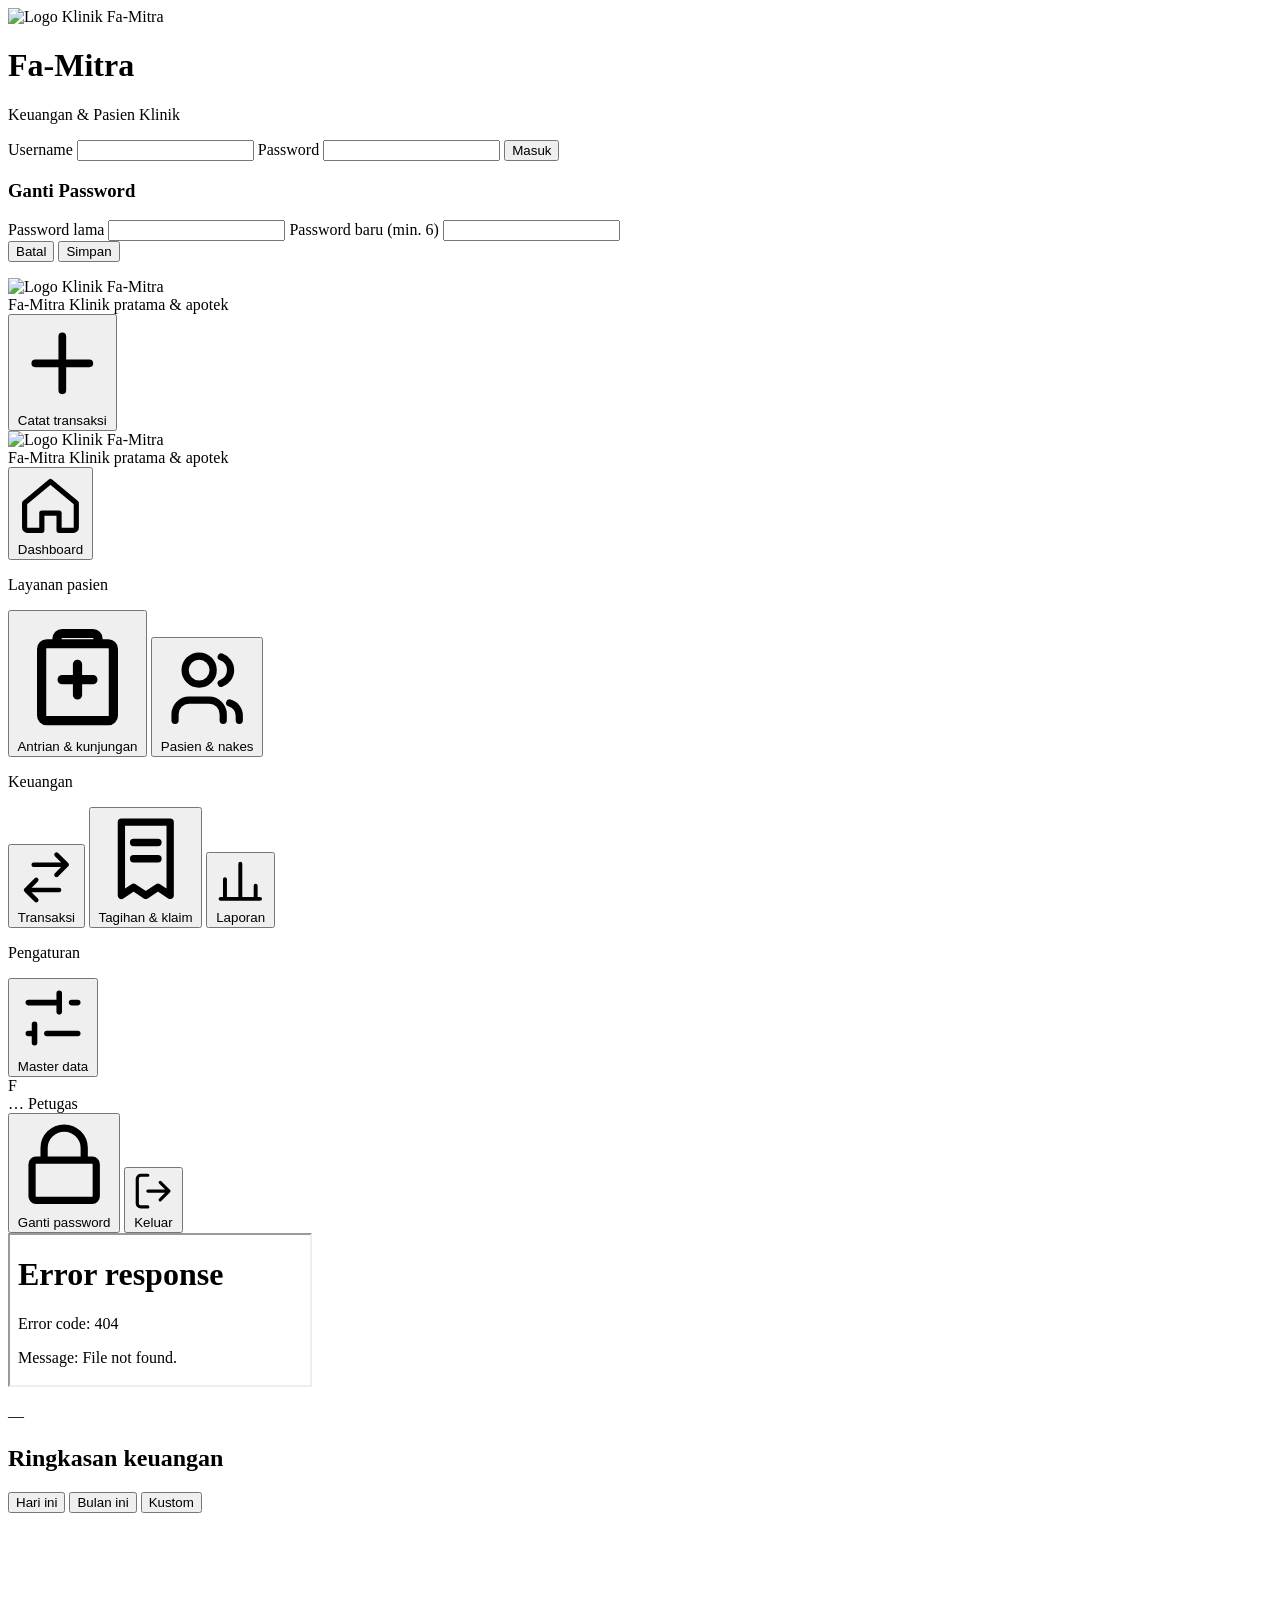
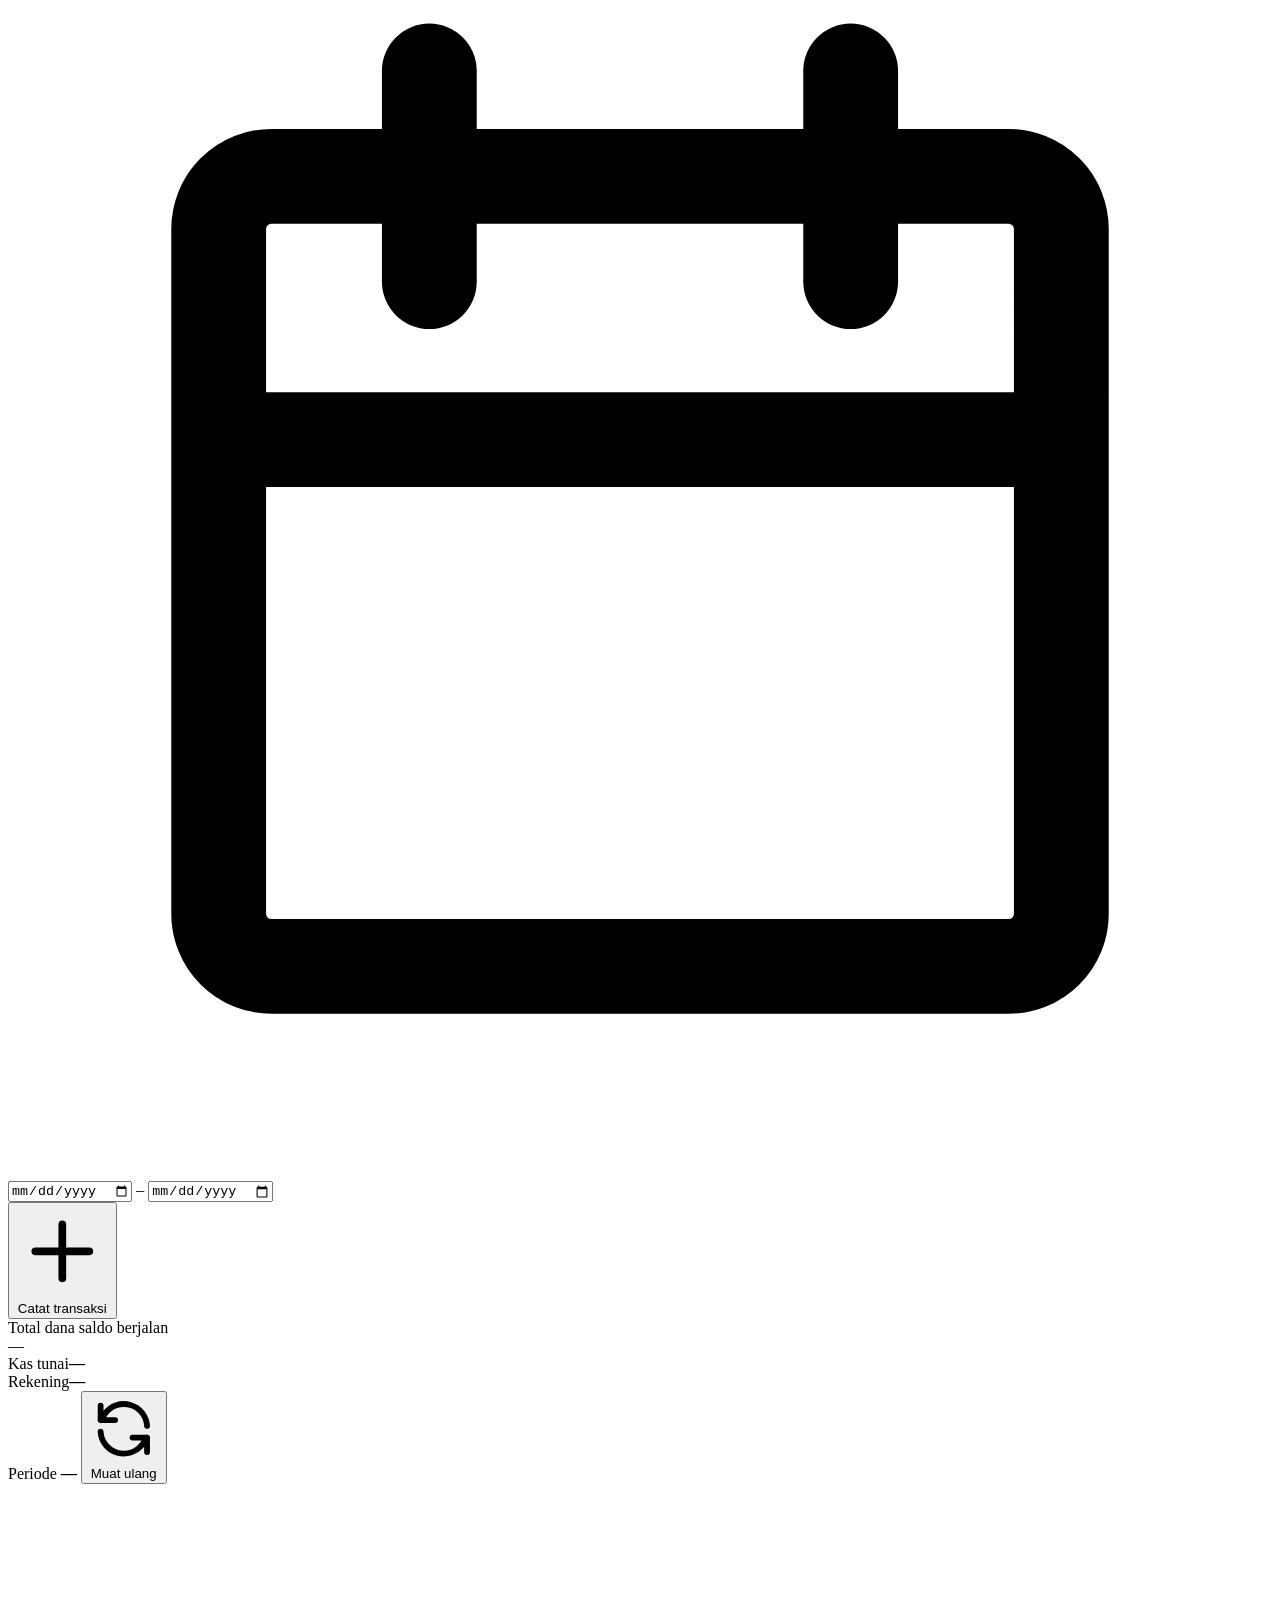
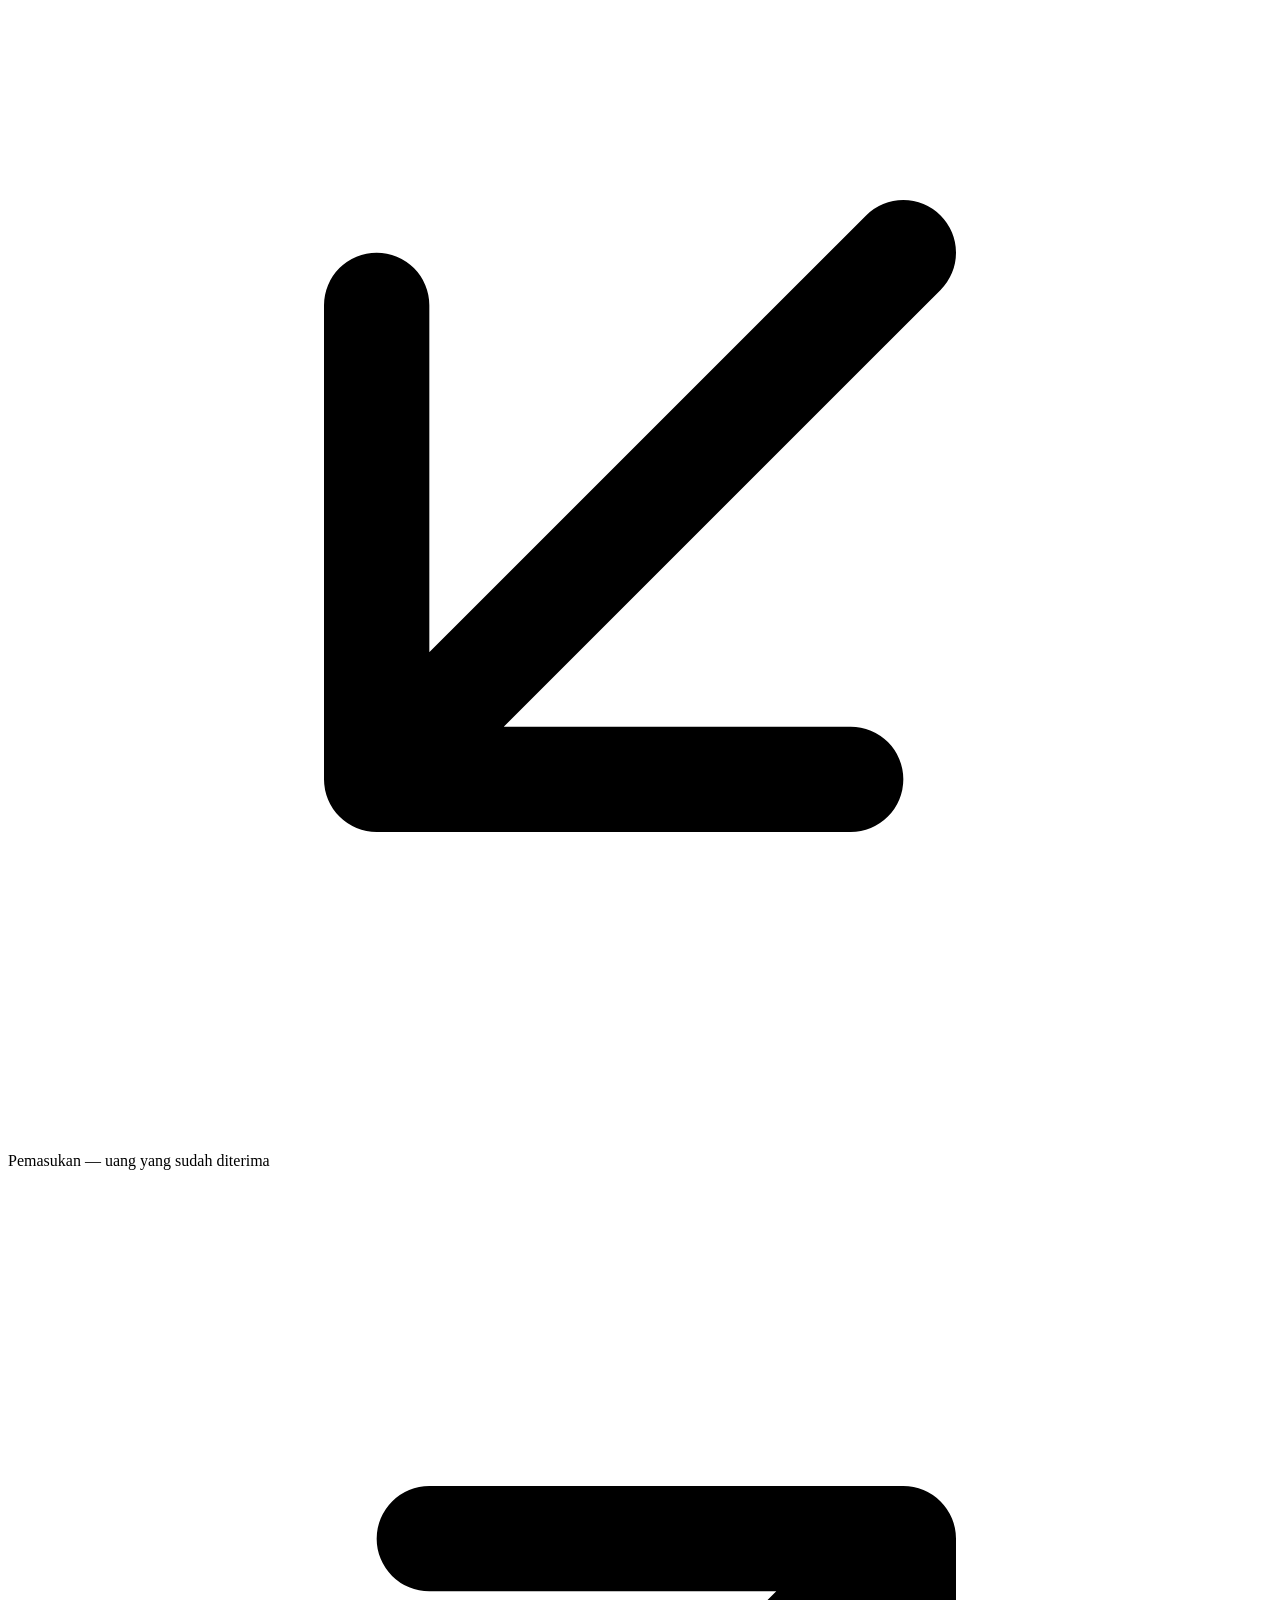
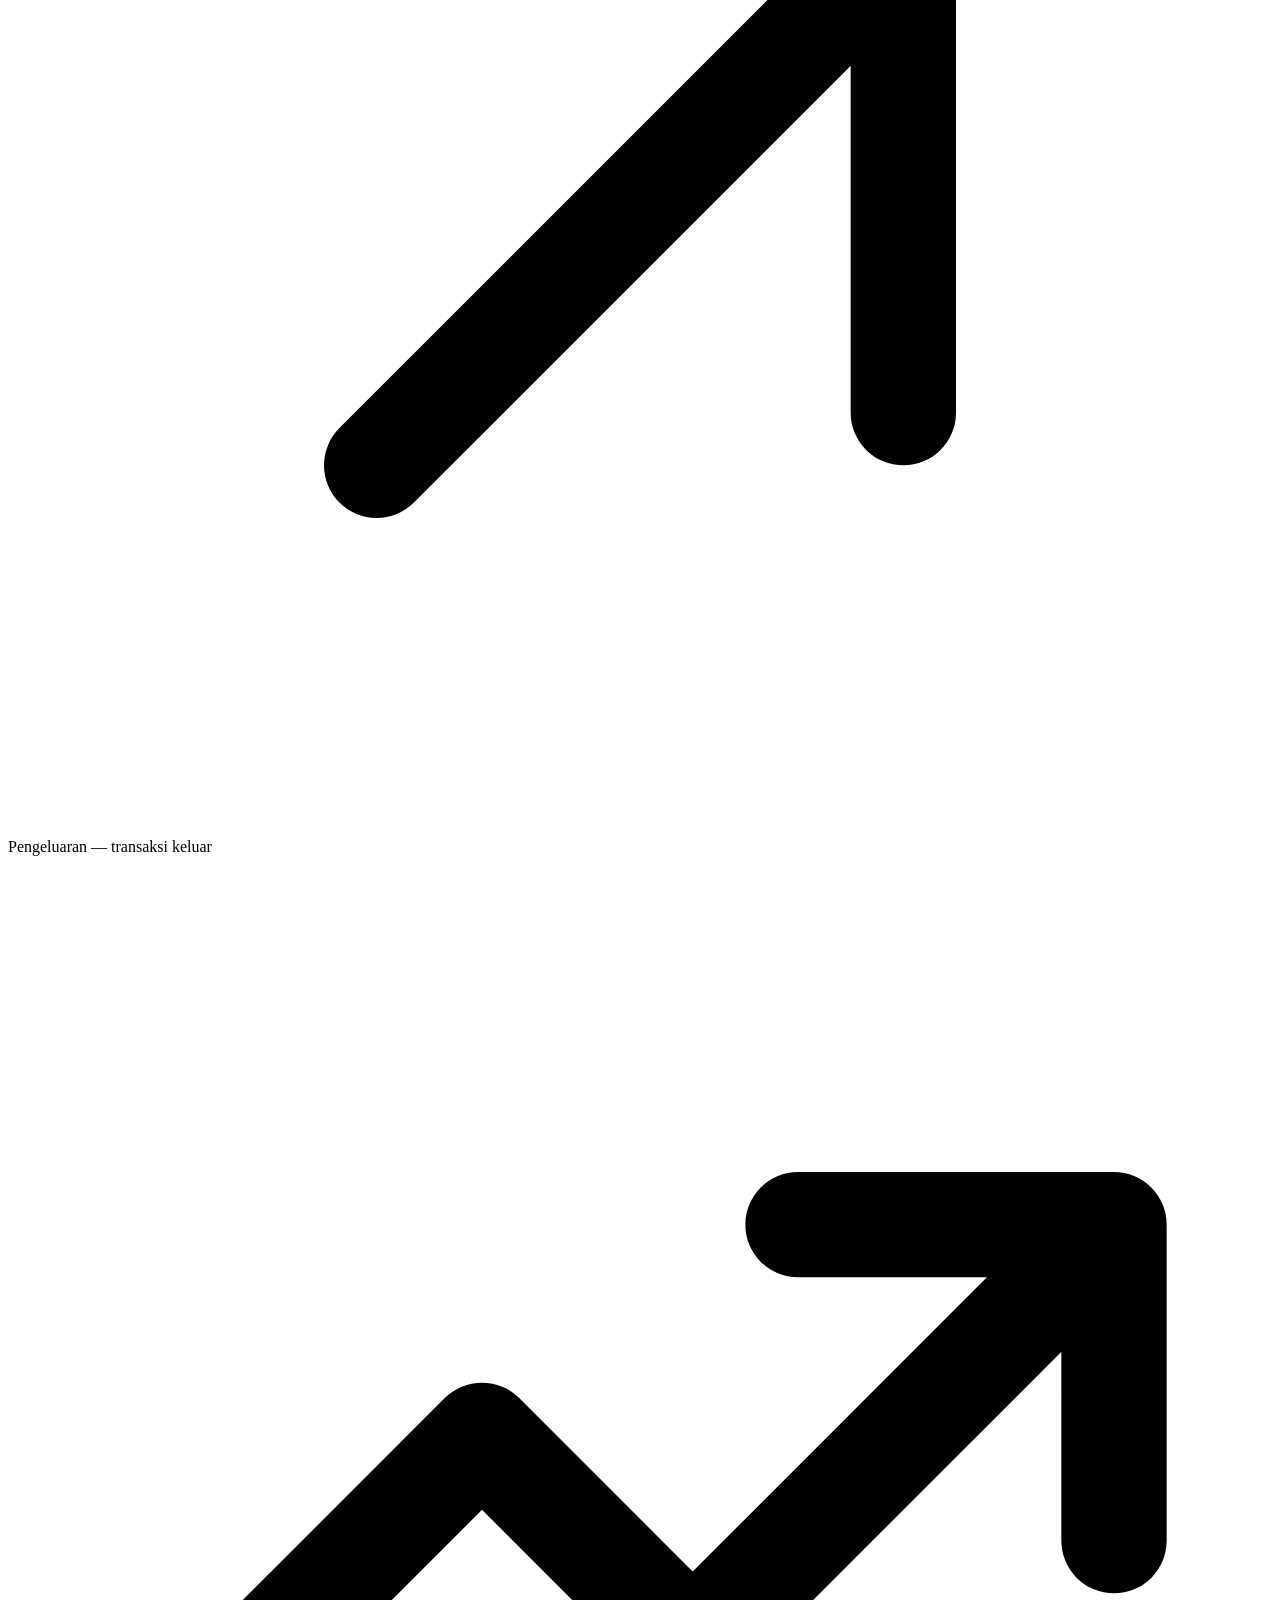
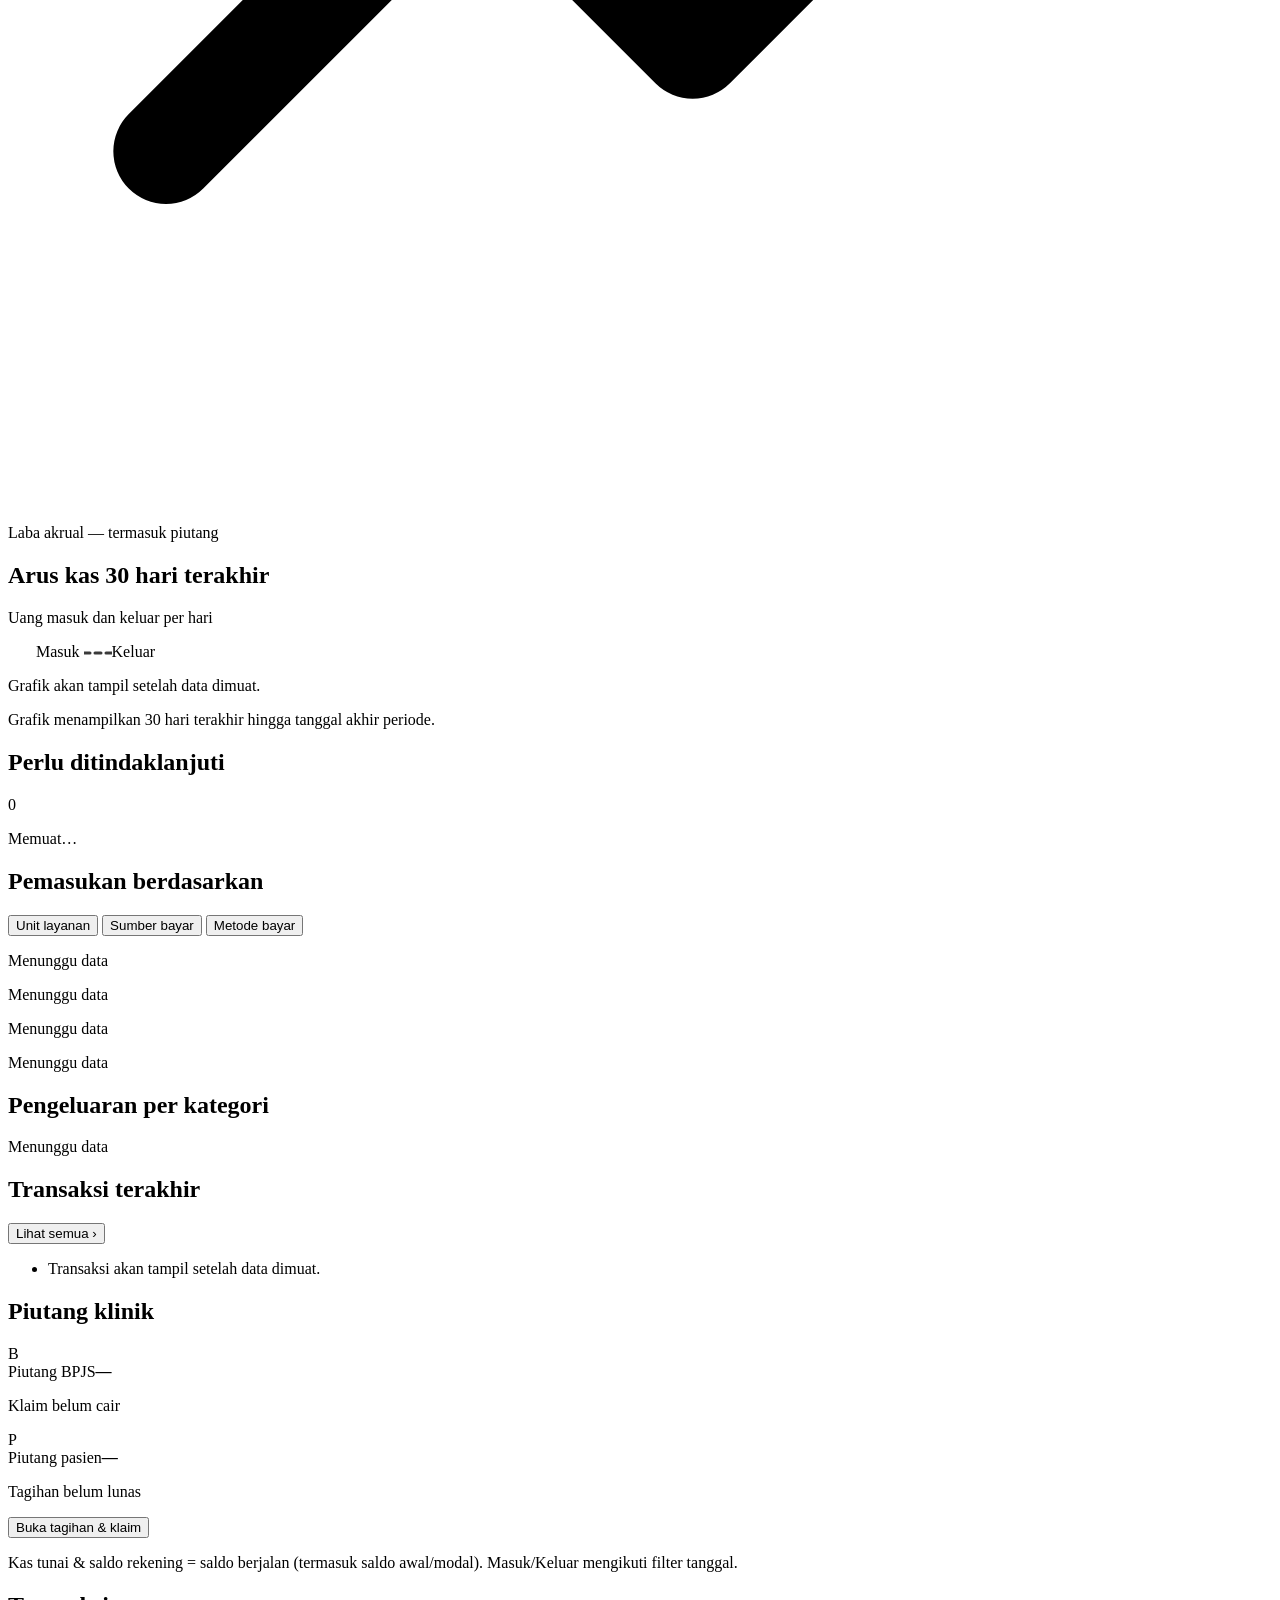
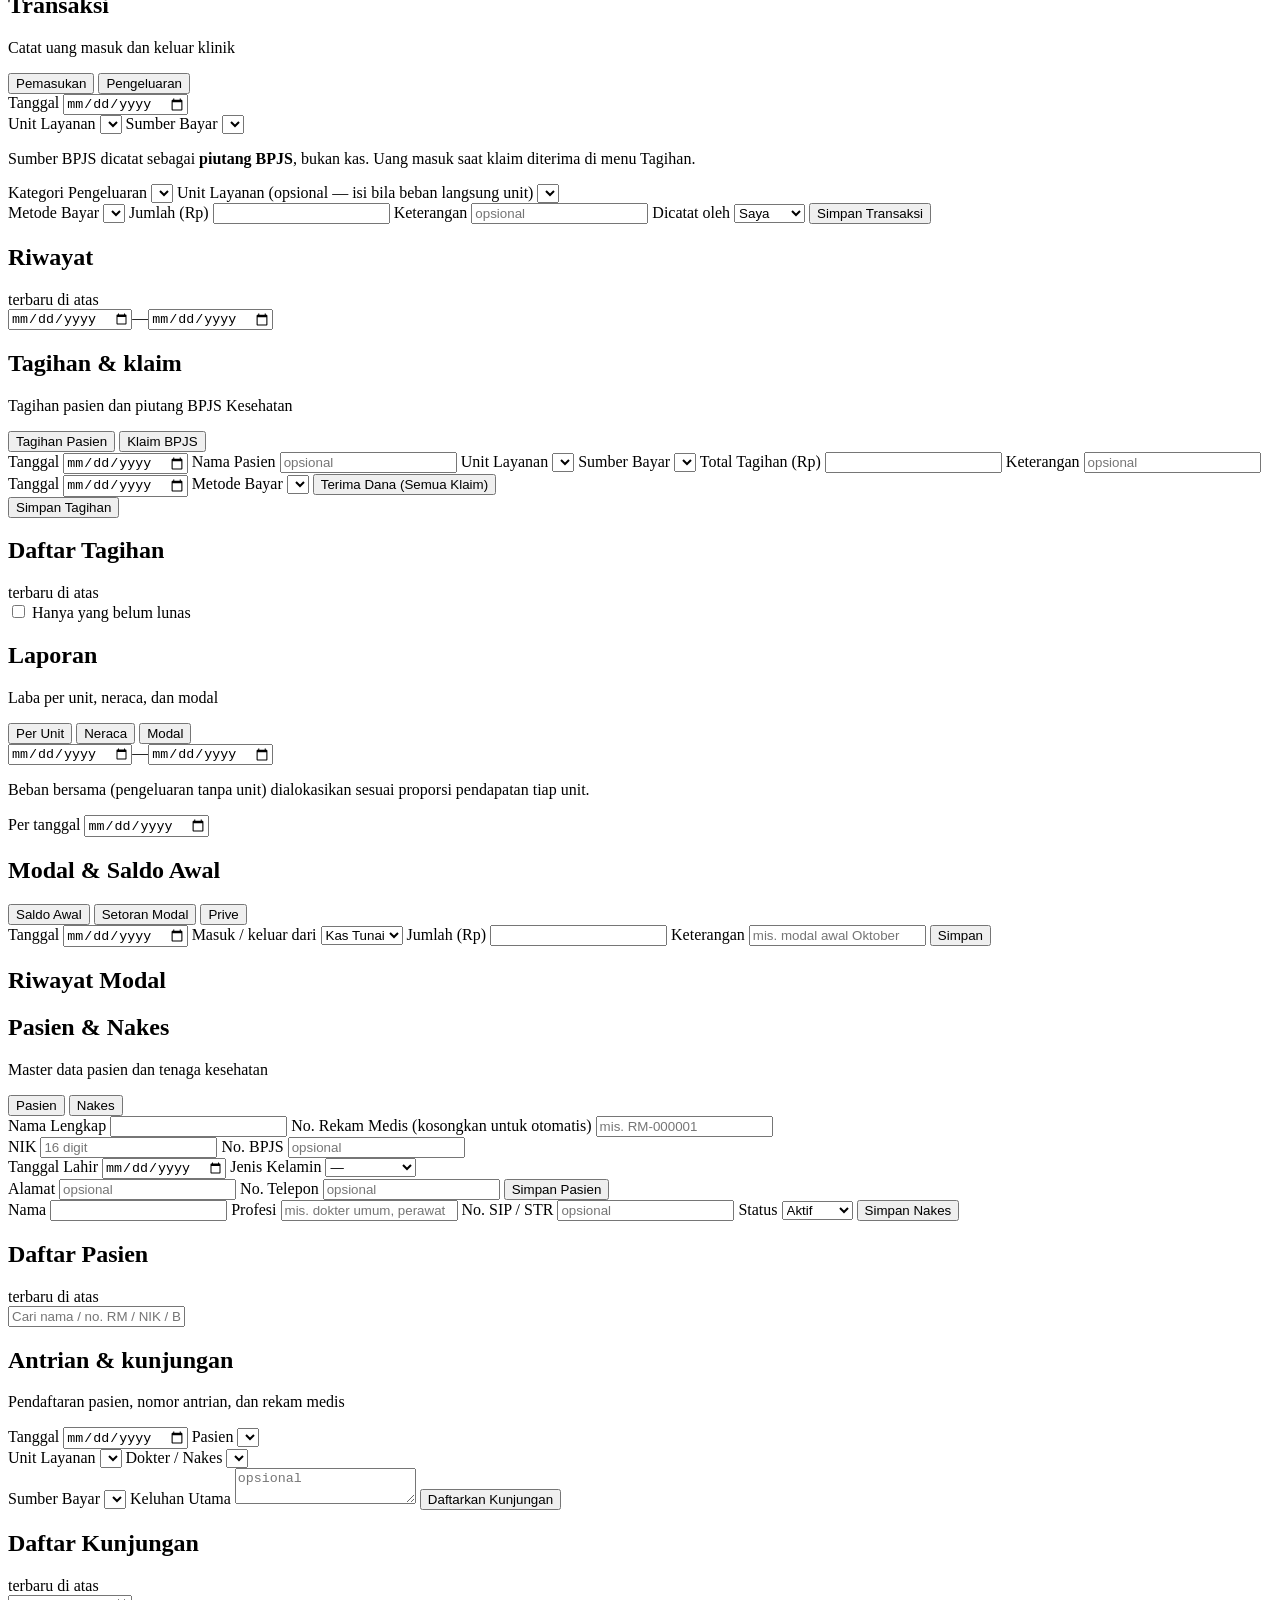
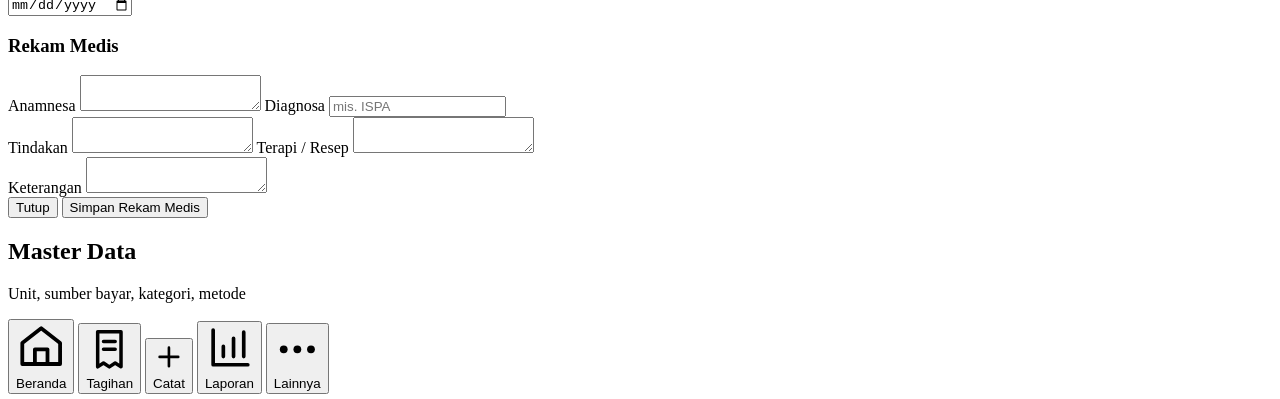
==== src/klinik_famitra_app/static/index.html @ 7792bfb6 "Match mobile dashboard to supplied mockup" ====
<!DOCTYPE html>
<html lang="id">
<head>
  <meta charset="UTF-8">
  <meta name="viewport" content="width=device-width, initial-scale=1.0">
  <title>Klinik Fa-Mitra — Keuangan</title>
  <link rel="stylesheet" href="/static/style.css">
</head>
<body>

<!-- LOGIN SCREEN -->
<div id="login-screen" class="login-screen">
  <div class="login-card">
    <img class="brand-logo login-logo" src="/static/logo.jpeg" alt="Logo Klinik Fa-Mitra">
    <h1>Fa-Mitra</h1>
    <p class="page-sub">Keuangan &amp; Pasien Klinik</p>
    <form id="form-login">
      <label>Username
        <input type="text" id="login-username" autocomplete="username" required>
      </label>
      <label>Password
        <input type="password" id="login-password" autocomplete="current-password" required>
      </label>
      <button type="submit" class="btn-primary">Masuk</button>
      <p class="login-err" id="login-err"></p>
    </form>
  </div>
</div>

<!-- GANTI PASSWORD MODAL -->
<div id="modal-password" class="modal hidden">
  <div class="modal-card">
    <h3>Ganti Password</h3>
    <form id="form-password">
      <label>Password lama
        <input type="password" id="pw-lama" required>
      </label>
      <label>Password baru (min. 6)
        <input type="password" id="pw-baru" minlength="6" required>
      </label>
      <div class="modal-actions">
        <button type="button" class="btn-mini" id="pw-batal">Batal</button>
        <button type="submit" class="btn-primary">Simpan</button>
      </div>
      <p class="login-err" id="pw-err"></p>
    </form>
  </div>
</div>

<!-- Navigasi utama: sidebar di atas; topbar hanya untuk layar sempit -->
<header class="topnav">
  <div class="topnav-inner">
    <div class="nav-brand">
      <img class="brand-logo" src="/static/logo.jpeg" alt="Logo Klinik Fa-Mitra">
      <div class="brand-text">
        <span class="logo-text">Fa-Mitra</span>
        <span class="sub">Klinik pratama &amp; apotek</span>
      </div>
    </div>

    <div class="nav-actions">
      <button class="btn-cta" onclick="switchView('transaksi')">
        <svg viewBox="0 0 24 24" fill="none" stroke="currentColor" stroke-width="2" stroke-linecap="round"><path d="M12 5v14M5 12h14"/></svg>
        Catat transaksi
      </button>
    </div>
  </div>
</header>

<nav class="sidebar" aria-label="Navigasi utama">
  <div class="side-brand">
    <img class="brand-logo" src="/static/logo.jpeg" alt="Logo Klinik Fa-Mitra">
    <div class="side-brand-text">
      <span class="logo-text">Fa-Mitra</span>
      <span class="sub">Klinik pratama &amp; apotek</span>
    </div>
  </div>

  <div class="side-groups">
    <div class="side-group">
      <button type="button" data-view="dashboard" class="side-item active" aria-current="page">
        <svg aria-hidden="true" viewBox="0 0 24 24" fill="none" stroke="currentColor" stroke-width="1.8" stroke-linecap="round" stroke-linejoin="round"><path d="M3 11.5 12 4l9 7.5V20a1 1 0 0 1-1 1h-5v-6H9v6H4a1 1 0 0 1-1-1z"/></svg>
        <span>Dashboard</span>
      </button>
    </div>

    <div class="side-group">
      <p class="side-group-label">Layanan pasien</p>
      <button type="button" data-view="kunjungan" class="side-item">
        <svg aria-hidden="true" viewBox="0 0 24 24" fill="none" stroke="currentColor" stroke-width="1.8" stroke-linecap="round" stroke-linejoin="round"><path d="M9 4h6a1 1 0 0 1 1 1v1H8V5a1 1 0 0 1 1-1zM6 6h12a1 1 0 0 1 1 1v13a1 1 0 0 1-1 1H6a1 1 0 0 1-1-1V7a1 1 0 0 1 1-1zM12 10v6M9 13h6"/></svg>
        <span>Antrian &amp; kunjungan</span>
      </button>
      <button type="button" data-view="pasien" class="side-item">
        <svg aria-hidden="true" viewBox="0 0 24 24" fill="none" stroke="currentColor" stroke-width="1.8" stroke-linecap="round" stroke-linejoin="round"><path d="M16 20v-1.5a3.5 3.5 0 0 0-3.5-3.5h-5A3.5 3.5 0 0 0 4 18.5V20M10 11a3.5 3.5 0 1 0 0-7 3.5 3.5 0 0 0 0 7zM20 20v-1.2a3.2 3.2 0 0 0-2.4-3.1M15.5 4.2a3.5 3.5 0 0 1 0 6.6"/></svg>
        <span>Pasien &amp; nakes</span>
      </button>
    </div>

    <div class="side-group">
      <p class="side-group-label">Keuangan</p>
      <button type="button" data-view="transaksi" class="side-item">
        <svg aria-hidden="true" viewBox="0 0 24 24" fill="none" stroke="currentColor" stroke-width="1.8" stroke-linecap="round" stroke-linejoin="round"><path d="M7 7h13M16 3l4 4-4 4M17 17H4M8 13l-4 4 4 4"/></svg>
        <span>Transaksi</span>
      </button>
      <button type="button" data-view="tagihan" class="side-item">
        <svg aria-hidden="true" viewBox="0 0 24 24" fill="none" stroke="currentColor" stroke-width="1.8" stroke-linecap="round" stroke-linejoin="round"><path d="M6 3h12v18l-3-2-3 2-3-2-3 2zM9 8h6M9 12h6"/></svg>
        <span>Tagihan &amp; klaim</span>
      </button>
      <button type="button" data-view="laporan" class="side-item">
        <svg aria-hidden="true" viewBox="0 0 24 24" fill="none" stroke="currentColor" stroke-width="1.8" stroke-linecap="round" stroke-linejoin="round"><path d="M5 20V11M12 20V4M19 20v-6M3 20h18"/></svg>
        <span>Laporan</span>
      </button>
    </div>

    <div class="side-group">
      <p class="side-group-label">Pengaturan</p>
      <button type="button" data-view="master" class="side-item">
        <svg aria-hidden="true" viewBox="0 0 24 24" fill="none" stroke="currentColor" stroke-width="1.8" stroke-linecap="round" stroke-linejoin="round"><path d="M4 7h10M18 7h2M4 17h2M10 17h10M14 4v6M6 14v6"/></svg>
        <span>Master data</span>
      </button>
    </div>
  </div>

  <div class="side-foot">
    <div class="side-user">
      <span class="avatar" id="nav-avatar">F</span>
      <div class="side-user-text">
        <span class="side-user-name" id="nav-username">…</span>
        <span class="side-user-role" id="nav-role">Petugas</span>
      </div>
    </div>
    <button type="button" class="side-item" id="btn-ganti-pass">
      <svg aria-hidden="true" viewBox="0 0 24 24" fill="none" stroke="currentColor" stroke-width="1.8" stroke-linecap="round" stroke-linejoin="round"><path d="M7 11V8a5 5 0 0 1 10 0v3M5 11h14a1 1 0 0 1 1 1v8a1 1 0 0 1-1 1H5a1 1 0 0 1-1-1v-8a1 1 0 0 1 1-1z"/></svg>
      <span>Ganti password</span>
    </button>
    <button type="button" class="side-item" id="btn-logout">
      <svg aria-hidden="true" viewBox="0 0 24 24" fill="none" stroke="currentColor" stroke-width="1.8" stroke-linecap="round" stroke-linejoin="round"><path d="M9 21H5a2 2 0 0 1-2-2V5a2 2 0 0 1 2-2h4M16 17l5-5-5-5M21 12H9"/></svg>
      <span>Keluar</span>
    </button>
  </div>
</nav>

<main>
  <!-- DASHBOARD -->
  <section id="view-dashboard" class="view active">
    <iframe class="dashboard-mobile-reference" src="/static/dashboard-mobile-reference.html" title="Dashboard Fa-Mitra mobile"></iframe>
    <div class="dashboard-desktop-original">
    <div class="page-head">
      <div>
        <p class="page-date" id="dash-tanggal">—</p>
        <h1>Ringkasan keuangan</h1>
      </div>
      <div class="page-head-actions">
        <div class="seg-period" role="group" aria-label="Periode">
          <button type="button" data-periode="hari">Hari ini</button>
          <button type="button" data-periode="bulan" class="active" aria-pressed="true">Bulan ini</button>
          <button type="button" data-periode="kustom">Kustom</button>
        </div>
        <div class="date-range" id="dash-range-wrap">
          <svg aria-hidden="true" viewBox="0 0 24 24" fill="none" stroke="currentColor" stroke-width="1.8" stroke-linecap="round" stroke-linejoin="round"><path d="M5 5h14a1 1 0 0 1 1 1v13a1 1 0 0 1-1 1H5a1 1 0 0 1-1-1V6a1 1 0 0 1 1-1zM4 10h16M8 3v4M16 3v4"/></svg>
          <input type="date" id="dash-dari" aria-label="Tanggal mulai dashboard">
          <span>–</span>
          <input type="date" id="dash-sampai" aria-label="Tanggal akhir dashboard">
        </div>
        <button type="button" class="btn-cta" onclick="switchView('transaksi')">
          <svg aria-hidden="true" viewBox="0 0 24 24" fill="none" stroke="currentColor" stroke-width="2" stroke-linecap="round"><path d="M12 5v14M5 12h14"/></svg>
          Catat transaksi
        </button>
      </div>
    </div>

    <!-- BARIS 1: total dana + periode -->
    <section class="dash-row" aria-label="Angka utama">
      <article class="card card-dana">
        <div class="card-top">
          <span class="card-label-light">Total dana</span>
          <span class="card-stamp" id="dash-stamp">saldo berjalan</span>
        </div>
        <div class="dana-value" id="card-dana">—</div>
        <div class="dana-bar" role="img" aria-label="Porsi kas tunai dan rekening" id="dana-bar">
          <span style="flex:1 1 0;background:#fff"></span>
          <span style="flex:1 1 0;background:#f28b8b"></span>
        </div>
        <div class="dana-legend">
          <div><span class="dot" style="background:#fff"></span>Kas tunai<b id="card-tunai">—</b></div>
          <div><span class="dot" style="background:#f28b8b"></span>Rekening<b id="card-bank">—</b></div>
        </div>
      </article>

      <article class="card card-periode">
        <div class="card-top">
          <span class="card-label">Periode <b id="dash-periode-label">—</b></span>
          <button type="button" class="btn-ghost" id="dash-refresh">
            <svg aria-hidden="true" viewBox="0 0 24 24" fill="none" stroke="currentColor" stroke-width="2" stroke-linecap="round" stroke-linejoin="round"><path d="M20 11a8 8 0 0 0-14.5-4.2L4 9M4 4v5h5M4 13a8 8 0 0 0 14.5 4.2L20 15M20 20v-5h-5"/></svg>
            Muat ulang
          </button>
        </div>
        <div class="periode-grid">
          <div class="periode-cell">
            <span class="periode-name"><span class="periode-icon in"><svg aria-hidden="true" viewBox="0 0 24 24" fill="none" stroke="currentColor" stroke-width="2" stroke-linecap="round" stroke-linejoin="round"><path d="M17 7 7 17M7 8v9h9"/></svg></span>Pemasukan</span>
            <span class="periode-value in" id="card-masuk">—</span>
            <span class="periode-note">uang yang sudah diterima</span>
          </div>
          <div class="periode-cell border">
            <span class="periode-name"><span class="periode-icon out"><svg aria-hidden="true" viewBox="0 0 24 24" fill="none" stroke="currentColor" stroke-width="2" stroke-linecap="round" stroke-linejoin="round"><path d="M7 17 17 7M8 7h9v9"/></svg></span>Pengeluaran</span>
            <span class="periode-value" id="card-keluar">—</span>
            <span class="periode-note" id="sub-keluar">transaksi keluar</span>
          </div>
          <div class="periode-cell border">
            <span class="periode-name"><span class="periode-icon brand"><svg aria-hidden="true" viewBox="0 0 24 24" fill="none" stroke="currentColor" stroke-width="2" stroke-linecap="round" stroke-linejoin="round"><path d="M3 17l6-6 4 4 8-8M15 7h6v6"/></svg></span>Laba akrual</span>
            <span class="periode-value" id="card-laba">—</span>
            <span class="periode-note" id="sub-laba">termasuk piutang</span>
          </div>
        </div>
      </article>
    </section>

    <!-- BARIS 2: grafik + tindak lanjut -->
    <section class="dash-row">
      <article class="card span-7">
        <div class="card-top">
          <div>
            <h2 class="card-title">Arus kas 30 hari terakhir</h2>
            <p class="card-sub">Uang masuk dan keluar per hari</p>
          </div>
          <div class="chart-legend">
            <span><svg width="28" height="8" aria-hidden="true"><line x1="0" y1="4" x2="28" y2="4" stroke="var(--income)" stroke-width="3" stroke-linecap="round"/></svg>Masuk</span>
            <span><svg width="28" height="8" aria-hidden="true"><line x1="0" y1="4" x2="28" y2="4" stroke="#3a3a3a" stroke-width="3" stroke-linecap="round" stroke-dasharray="6 5"/></svg>Keluar</span>
          </div>
        </div>
        <div id="chart-tren" class="chart-box"><p class="empty-state">Grafik akan tampil setelah data dimuat.</p></div>
        <p class="card-sub">Grafik menampilkan 30 hari terakhir hingga tanggal akhir periode.</p>
      </article>

      <article class="card span-5">
        <div class="card-top">
          <h2 class="card-title">Perlu ditindaklanjuti</h2>
          <span class="badge-count" id="todo-count">0</span>
        </div>
        <div class="todo-list" id="dash-todo">
          <p class="empty-state">Memuat…</p>
        </div>
      </article>
    </section>

    <!-- BARIS 3: rekap pemasukan + pengeluaran -->
    <section class="dash-row">
      <article class="card span-7">
        <div class="card-top">
          <h2 class="card-title">Pemasukan berdasarkan</h2>
          <div class="seg-tabs" role="tablist" aria-label="Kelompokkan pemasukan">
            <button type="button" role="tab" data-rekap="unit" aria-selected="true" class="active">Unit layanan</button>
            <button type="button" role="tab" data-rekap="sumber" aria-selected="false">Sumber bayar</button>
            <button type="button" role="tab" data-rekap="metode" aria-selected="false">Metode bayar</button>
          </div>
        </div>
        <div id="rekap-utama" class="bar-list"><p class="empty-state">Menunggu data</p></div>
        <div id="rekap-unit" class="rekap hidden"><p class="empty-state">Menunggu data</p></div>
        <div id="rekap-sumber" class="rekap hidden"><p class="empty-state">Menunggu data</p></div>
        <div id="rekap-metode" class="rekap hidden"><p class="empty-state">Menunggu data</p></div>
      </article>

      <article class="card span-5">
        <h2 class="card-title">Pengeluaran per kategori</h2>
        <div id="rekap-kategori" class="bar-list"><p class="empty-state">Menunggu data</p></div>
      </article>
    </section>

    <!-- BARIS 4: transaksi terakhir + piutang -->
    <section class="dash-row">
      <article class="card span-8">
        <div class="card-top">
          <h2 class="card-title">Transaksi terakhir</h2>
          <button type="button" class="text-link" onclick="switchView('transaksi')">Lihat semua <span aria-hidden="true">›</span></button>
        </div>
        <ul id="dashboard-recent" class="tx-list"><li class="empty-state">Transaksi akan tampil setelah data dimuat.</li></ul>
      </article>

      <article class="card span-4">
        <h2 class="card-title">Piutang klinik</h2>
        <div class="piutang-row">
          <span class="piutang-icon">B</span>
          <div><span class="card-sub">Piutang BPJS</span><b id="card-piutang">—</b><p class="card-sub">Klaim belum cair</p></div>
        </div>
        <div class="piutang-row">
          <span class="piutang-icon teal">P</span>
          <div><span class="card-sub">Piutang pasien</span><b id="card-piutang-pasien">—</b><p class="card-sub">Tagihan belum lunas</p></div>
        </div>
        <button type="button" class="btn-outline" onclick="switchView('tagihan')">Buka tagihan &amp; klaim</button>
      </article>
    </section>

    <p class="hint" id="dash-hint">Kas tunai &amp; saldo rekening = saldo berjalan (termasuk saldo awal/modal). Masuk/Keluar mengikuti filter tanggal.</p>
    </div>
  </section>

  <!-- TRANSAKSI -->
  <section id="view-transaksi" class="view">
    <div class="page-head"><div><h1>Transaksi</h1><p class="page-sub">Catat uang masuk dan keluar klinik</p></div></div>
    <div class="split">
    <div class="split-main">
    <form id="form-transaksi" class="form">
      <div class="seg">
        <button type="button" data-jenis="masuk" class="active">Pemasukan</button>
        <button type="button" data-jenis="keluar">Pengeluaran</button>
      </div>
      <input type="hidden" id="t-jenis" value="masuk">
      <label>Tanggal
        <input type="date" id="t-tanggal" required>
      </label>
      <div id="masuk-fields">
        <label>Unit Layanan
          <select id="t-unit"></select>
        </label>
        <label>Sumber Bayar
          <select id="t-sumber"></select>
        </label>
        <p class="hint hidden" id="t-bpjs-hint">Sumber BPJS dicatat sebagai <b>piutang BPJS</b>, bukan kas. Uang masuk saat klaim diterima di menu Tagihan.</p>
      </div>
      <div id="keluar-fields" class="hidden">
        <label>Kategori Pengeluaran
          <select id="t-kategori"></select>
        </label>
        <label>Unit Layanan (opsional — isi bila beban langsung unit)
          <select id="t-unit-keluar"></select>
        </label>
      </div>
      <label id="t-metode-wrap">Metode Bayar
        <select id="t-metode"></select>
      </label>
      <label>Jumlah (Rp)
        <input type="number" id="t-jumlah" min="1" step="1" required>
      </label>
      <label>Keterangan
        <input type="text" id="t-ket" placeholder="opsional">
      </label>
      <label>Dicatat oleh
        <select id="t-oleh">
          <option>Saya</option>
          <option>Petugas</option>
        </select>
      </label>
      <button type="submit" class="btn-primary">Simpan Transaksi</button>
    </form>

    </div>
    <div class="split-side">
      <div class="side-head">
        <h2>Riwayat</h2>
        <span class="side-hint">terbaru di atas</span>
      </div>
      <div class="filterbar">
        <input type="date" id="tr-dari"><span>—</span><input type="date" id="tr-sampai">
      </div>
      <ul id="tr-list" class="list"></ul>
    </div>
    </div>
  </section>

  <!-- TAGIHAN (Pasien + Klaim BPJS dalam satu kartu) -->
  <section id="view-tagihan" class="view">
    <div class="page-head"><div><h1>Tagihan &amp; klaim</h1><p class="page-sub">Tagihan pasien dan piutang BPJS Kesehatan</p></div></div>
    <div class="split">
      <div class="split-main">
        <form id="form-tagihan" class="form">
          <div class="seg">
            <button type="button" data-tg="pasien" class="active">Tagihan Pasien</button>
            <button type="button" data-tg="klaim">Klaim BPJS</button>
          </div>
          <input type="hidden" id="tg-mode" value="pasien">

          <div id="tg-fields-pasien" class="form-fields">
            <label>Tanggal
              <input type="date" id="tg-tanggal" required>
            </label>
            <label>Nama Pasien
              <input type="text" id="tg-pasien" placeholder="opsional">
            </label>
            <label>Unit Layanan
              <select id="tg-unit"></select>
            </label>
            <label>Sumber Bayar
              <select id="tg-sumber"></select>
            </label>
            <label>Total Tagihan (Rp)
              <input type="number" id="tg-total" min="1" step="1" required>
            </label>
            <label>Keterangan
              <input type="text" id="tg-ket" placeholder="opsional">
            </label>
          </div>

          <div id="tg-fields-klaim" class="form-fields hidden">
            <div id="tg-klaim-template" class="hidden">
              <label>Tanggal
                <input type="date" id="kl-tanggal" required>
              </label>
              <label>Metode Bayar
                <select id="kl-metode"></select>
              </label>
              <button type="button" class="btn-primary" id="kl-submit">Terima Dana (Semua Klaim)</button>
            </div>
          </div>

          <button type="submit" class="btn-primary" id="tg-submit">Simpan Tagihan</button>
        </form>
      </div>

      <div class="split-side">
        <div class="side-head">
          <h2 id="tg-list-title">Daftar Tagihan</h2>
          <span class="side-hint" id="tg-list-hint">terbaru di atas</span>
        </div>
        <label class="check" id="tg-filter-wrap"><input type="checkbox" id="tg-hanya-sisa"> Hanya yang belum lunas</label>
        <ul id="tagihan-list" class="list"></ul>
        <div id="klaim-wrap" class="hidden">
          <ul id="klaim-list" class="list"></ul>
          <div id="klaim-total" class="klaim-total"></div>
        </div>
      </div>
    </div>
  </section>

  <!-- LAPORAN (Per Unit / Neraca / Modal) -->
  <section id="view-laporan" class="view">
    <div class="page-head"><div><h1>Laporan</h1><p class="page-sub">Laba per unit, neraca, dan modal</p></div></div>
    <div class="seg seg-tabs">
      <button type="button" data-lap="unit" class="active">Per Unit</button>
      <button type="button" data-lap="neraca">Neraca</button>
      <button type="button" data-lap="modal">Modal</button>
    </div>

    <div id="lap-unit" class="subview active">
      <div class="filterbar">
        <input type="date" id="lu-dari"><span>—</span><input type="date" id="lu-sampai">
      </div>
      <div id="unit-table"></div>
      <p class="hint" id="unit-note">Beban bersama (pengeluaran tanpa unit) dialokasikan sesuai proporsi pendapatan tiap unit.</p>
    </div>

    <div id="lap-neraca" class="subview">
      <div class="filterbar">
        <label class="inline">Per tanggal <input type="date" id="nc-per"></label>
      </div>
      <div id="neraca-body"></div>
    </div>

    <div id="lap-modal" class="subview">
      <h2>Modal &amp; Saldo Awal</h2>
      <form id="form-modal" class="form">
        <div class="seg">
          <button type="button" data-mjenis="saldo_awal" class="active">Saldo Awal</button>
          <button type="button" data-mjenis="setoran">Setoran Modal</button>
          <button type="button" data-mjenis="prive">Prive</button>
        </div>
        <input type="hidden" id="m-jenis" value="saldo_awal">
        <label>Tanggal
          <input type="date" id="m-tanggal" required>
        </label>
        <label>Masuk / keluar dari
          <select id="m-dana">
            <option value="kas">Kas Tunai</option>
            <option value="bank">Rekening</option>
          </select>
        </label>
        <label>Jumlah (Rp)
          <input type="number" id="m-jumlah" min="1" step="1" required>
        </label>
        <label>Keterangan
          <input type="text" id="m-ket" placeholder="mis. modal awal Oktober">
        </label>
        <button type="submit" class="btn-primary">Simpan</button>
      </form>

      <h2>Riwayat Modal</h2>
      <ul id="modal-list" class="list"></ul>
    </div>
  </section>

  <!-- PASIEN & NAKES (Tahap 2) -->
  <section id="view-pasien" class="view">
    <div class="page-head"><div><h1>Pasien &amp; Nakes</h1><p class="page-sub">Master data pasien dan tenaga kesehatan</p></div></div>
    <div class="split">
      <div class="split-main">
        <div class="seg seg-tabs">
          <button type="button" data-ps="pasien" class="active">Pasien</button>
          <button type="button" data-ps="nakes">Nakes</button>
        </div>

        <!-- Form Pasien -->
        <form id="form-pasien" class="form">
          <div class="form-fields">
            <label>Nama Lengkap
              <input type="text" id="p-nama" required>
            </label>
            <label>No. Rekam Medis (kosongkan untuk otomatis)
              <input type="text" id="p-no-rm" placeholder="mis. RM-000001">
            </label>
            <div class="form-row2">
              <label>NIK
                <input type="text" id="p-nik" placeholder="16 digit">
              </label>
              <label>No. BPJS
                <input type="text" id="p-bpjs" placeholder="opsional">
              </label>
            </div>
            <div class="form-row2">
              <label>Tanggal Lahir
                <input type="date" id="p-tgl-lahir">
              </label>
              <label>Jenis Kelamin
                <select id="p-jk">
                  <option value="">—</option>
                  <option value="L">Laki-laki</option>
                  <option value="P">Perempuan</option>
                </select>
              </label>
            </div>
            <label>Alamat
              <input type="text" id="p-alamat" placeholder="opsional">
            </label>
            <label>No. Telepon
              <input type="text" id="p-telp" placeholder="opsional">
            </label>
            <button type="submit" class="btn-primary" id="p-submit">Simpan Pasien</button>
          </div>
        </form>

        <!-- Form Nakes -->
        <form id="form-nakes" class="form hidden">
          <div class="form-fields">
            <label>Nama
              <input type="text" id="n-nama" required>
            </label>
            <label>Profesi
              <input type="text" id="n-profesi" placeholder="mis. dokter umum, perawat">
            </label>
            <label>No. SIP / STR
              <input type="text" id="n-sip" placeholder="opsional">
            </label>
            <label>Status
              <select id="n-status">
                <option value="aktif">Aktif</option>
                <option value="nonaktif">Nonaktif</option>
              </select>
            </label>
            <button type="submit" class="btn-primary" id="n-submit">Simpan Nakes</button>
          </div>
        </form>
      </div>

      <div class="split-side">
        <div class="side-head">
          <h2 id="ps-list-title">Daftar Pasien</h2>
          <span class="side-hint" id="ps-list-hint">terbaru di atas</span>
        </div>
        <div class="filterbar" id="ps-search-wrap">
          <input type="text" id="ps-cari" placeholder="Cari nama / no. RM / NIK / BPJS">
        </div>
        <ul id="pasien-list" class="list"></ul>
        <ul id="nakes-list" class="list hidden"></ul>
      </div>
    </div>
  </section>

  <!-- KUNJUNGAN & REKAM MEDIS (Tahap 3) -->
  <section id="view-kunjungan" class="view">
    <div class="page-head"><div><h1>Antrian &amp; kunjungan</h1><p class="page-sub">Pendaftaran pasien, nomor antrian, dan rekam medis</p></div></div>
    <div class="split">
      <div class="split-main">
        <form id="form-kunjungan" class="form">
          <div class="form-fields">
            <label>Tanggal
              <input type="date" id="kj-tanggal" required>
            </label>
            <label>Pasien
              <select id="kj-pasien" required></select>
            </label>
            <div class="form-row2">
              <label>Unit Layanan
                <select id="kj-unit"></select>
              </label>
              <label>Dokter / Nakes
                <select id="kj-nakes"></select>
              </label>
            </div>
            <label>Sumber Bayar
              <select id="kj-sumber"></select>
            </label>
            <label>Keluhan Utama
              <textarea id="kj-keluhan" rows="2" placeholder="opsional"></textarea>
            </label>
            <button type="submit" class="btn-primary" id="kj-submit">Daftarkan Kunjungan</button>
          </div>
        </form>
      </div>

      <div class="split-side">
        <div class="side-head">
          <h2>Daftar Kunjungan</h2>
          <span class="side-hint">terbaru di atas</span>
        </div>
        <div class="filterbar">
          <input type="date" id="kj-filter">
        </div>
        <ul id="kj-list" class="list"></ul>
      </div>
    </div>
  </section>

  <!-- REKAM MEDIS MODAL -->
  <div id="modal-rekam" class="modal hidden">
    <div class="modal-card" style="max-width:560px">
      <h3 id="rm-title">Rekam Medis</h3>
      <form id="form-rekam">
        <label>Anamnesa
          <textarea id="rm-anamnesa" rows="2"></textarea>
        </label>
        <label>Diagnosa
          <input type="text" id="rm-diagnosa" placeholder="mis. ISPA">
        </label>
        <label>Tindakan
          <textarea id="rm-tindakan" rows="2"></textarea>
        </label>
        <label>Terapi / Resep
          <textarea id="rm-terapi" rows="2"></textarea>
        </label>
        <label>Keterangan
          <textarea id="rm-keterangan" rows="2"></textarea>
        </label>
        <div class="modal-actions">
          <button type="button" class="btn-mini" id="rm-batal">Tutup</button>
          <button type="submit" class="btn-primary">Simpan Rekam Medis</button>
        </div>
      </form>
    </div>
  </div>

  <!-- MASTER -->
  <section id="view-master" class="view">
    <div class="page-head"><div><h1>Master Data</h1><p class="page-sub">Unit, sumber bayar, kategori, metode</p></div></div>
    <div id="master-sections"></div>
    <div id="user-sections"></div>
  </section>
</main>

<nav class="tabbar" aria-label="Navigasi seluler">
  <button type="button" data-view="dashboard" class="active" aria-current="page"><svg aria-hidden="true" viewBox="0 0 24 24" fill="none" stroke="currentColor" stroke-width="1.8" stroke-linecap="round" stroke-linejoin="round"><path d="m3 10 9-7 9 7v10H3Z M9 20v-7h6v7"/></svg><span>Beranda</span></button>
  <button type="button" data-view="tagihan"><svg aria-hidden="true" viewBox="0 0 24 24" fill="none" stroke="currentColor" stroke-width="1.8" stroke-linecap="round" stroke-linejoin="round"><path d="M6 3h12v18l-3-2-3 2-3-2-3 2V3Z M9 8h6m-6 4h6"/></svg><span>Tagihan</span></button>
  <button type="button" class="mobile-create" data-view="transaksi" aria-label="Catat transaksi"><svg aria-hidden="true" viewBox="0 0 24 24" fill="none" stroke="currentColor" stroke-width="2" stroke-linecap="round"><path d="M12 5v14M5 12h14"/></svg><span>Catat</span></button>
  <button type="button" data-view="laporan"><svg aria-hidden="true" viewBox="0 0 24 24" fill="none" stroke="currentColor" stroke-width="1.8" stroke-linecap="round" stroke-linejoin="round"><path d="M4 3v17h17M9 16v-5m5 5V7m5 9V4"/></svg><span>Laporan</span></button>
  <button type="button" id="mobile-more-toggle" aria-controls="mobile-more" aria-expanded="false" aria-haspopup="dialog"><svg aria-hidden="true" viewBox="0 0 24 24" fill="currentColor"><circle cx="5" cy="12" r="2"/><circle cx="12" cy="12" r="2"/><circle cx="19" cy="12" r="2"/></svg><span>Lainnya</span></button>
</nav>
<dialog id="mobile-more" class="mobile-more" aria-labelledby="mobile-more-title">
  <div class="mobile-more-head"><h2 id="mobile-more-title">Menu lainnya</h2><button type="button" id="mobile-more-close" aria-label="Tutup menu">×</button></div>
  <nav aria-label="Modul lainnya">
    <button type="button" data-view="pasien"><span>Pasien</span><small>Data pasien &amp; tenaga kesehatan</small></button>
    <button type="button" data-view="kunjungan"><span>Kunjungan</span><small>Pendaftaran &amp; rekam medis</small></button>
    <button type="button" data-view="master"><span>Master Data</span><small>Pengaturan data klinik</small></button>
  </nav>
</dialog>

<script src="/static/app.js"></script>
</body>
</html>
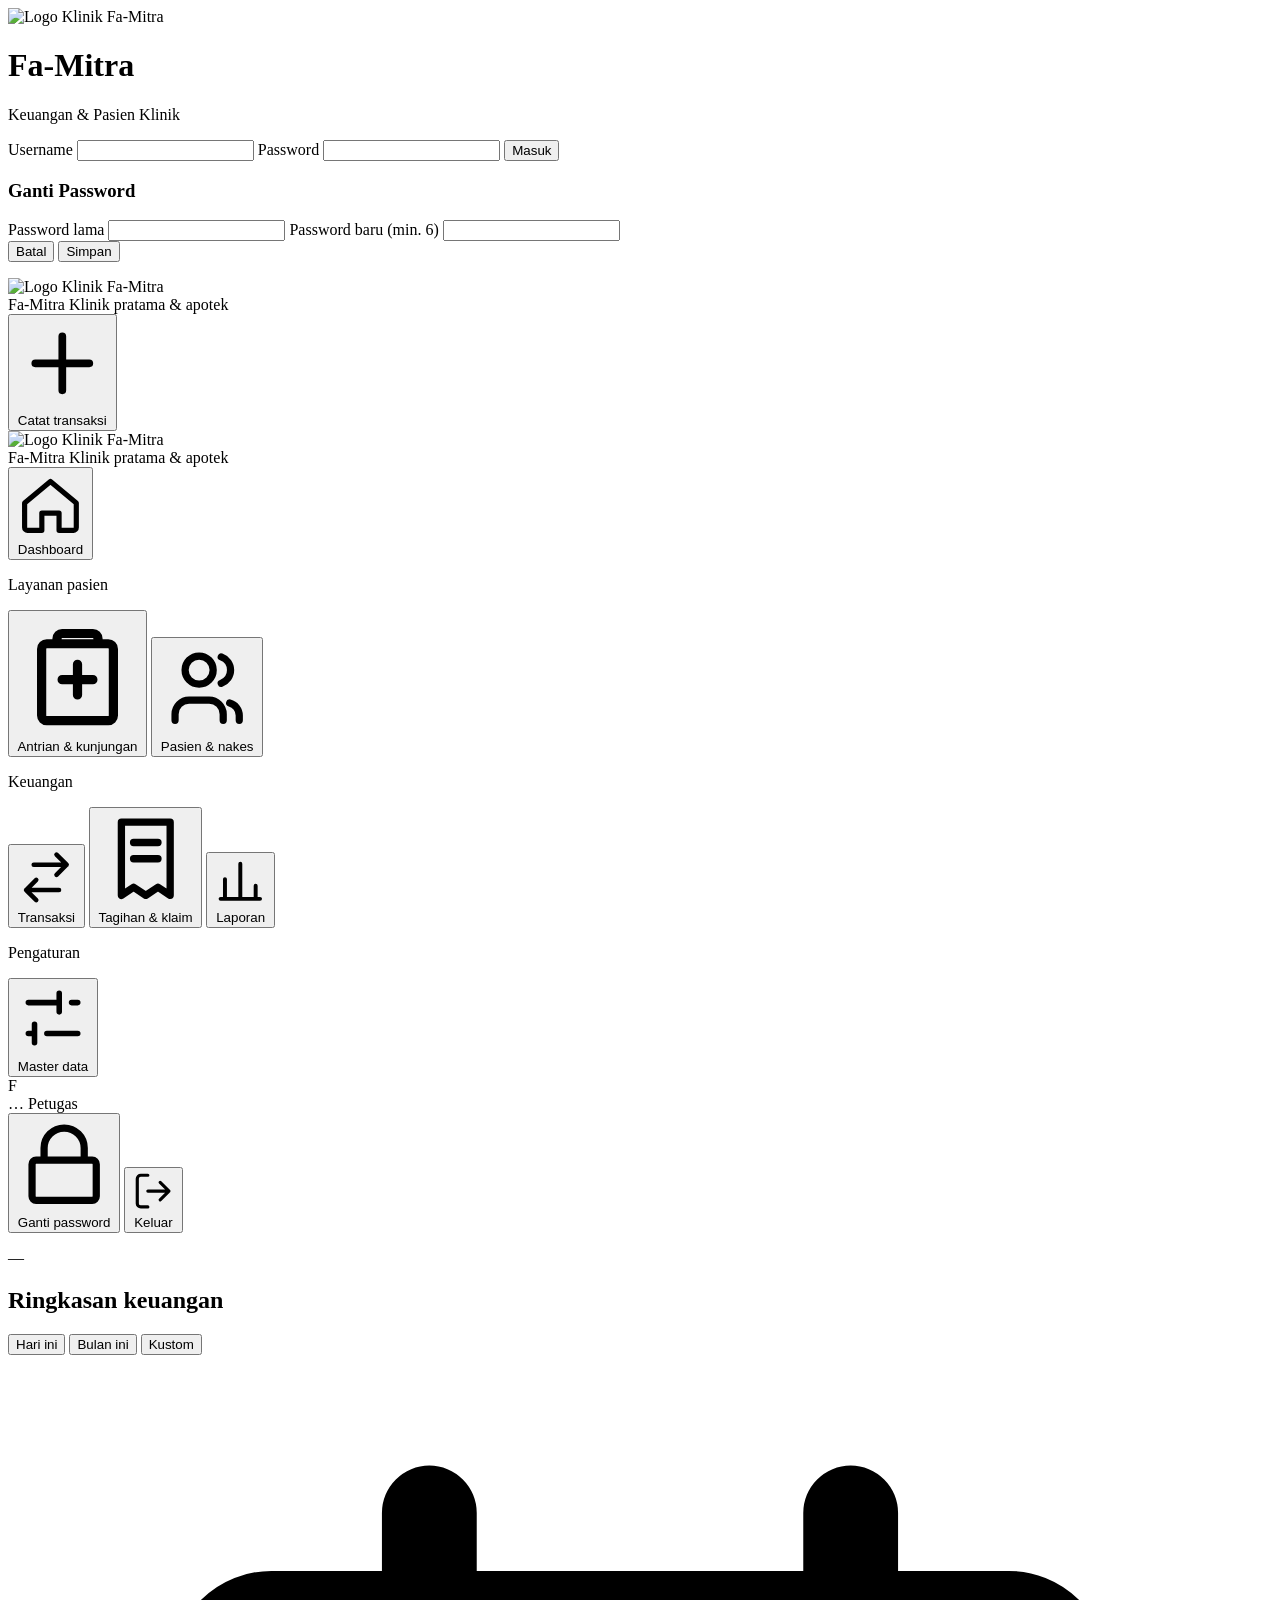
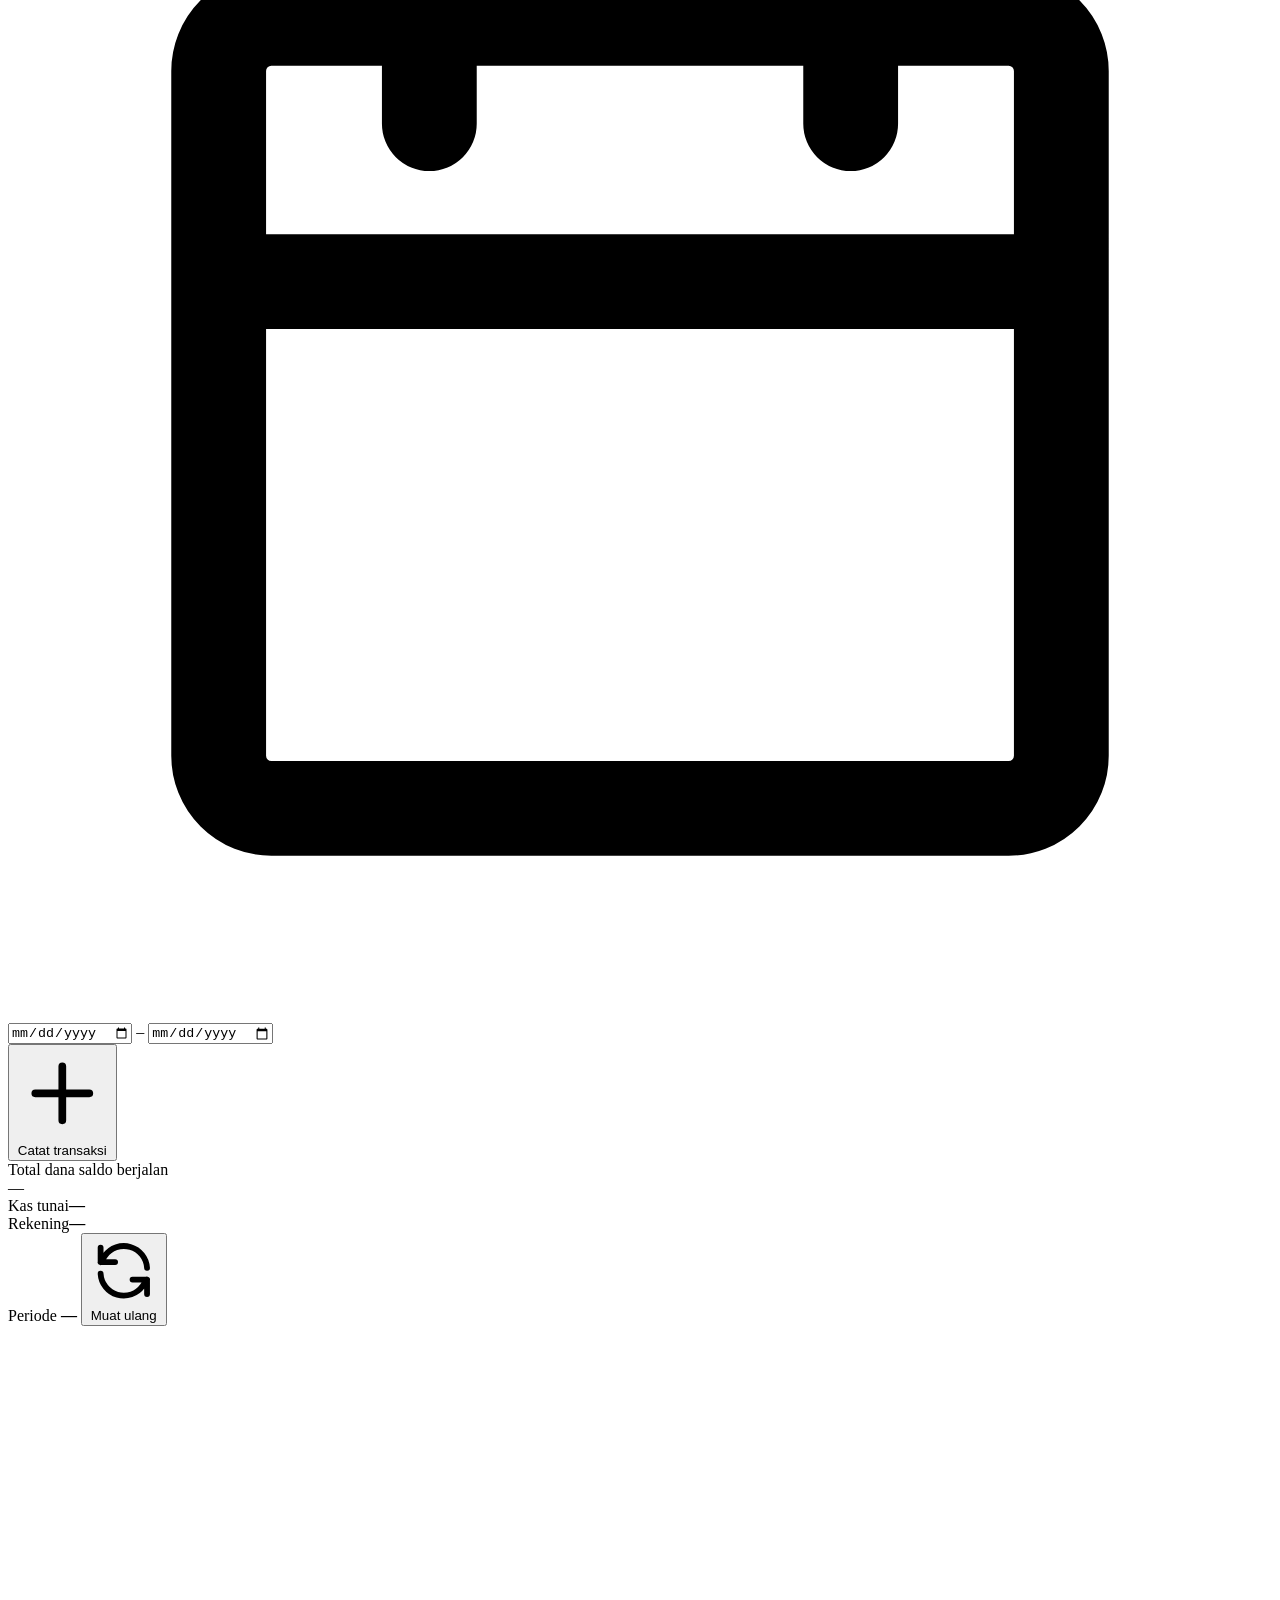
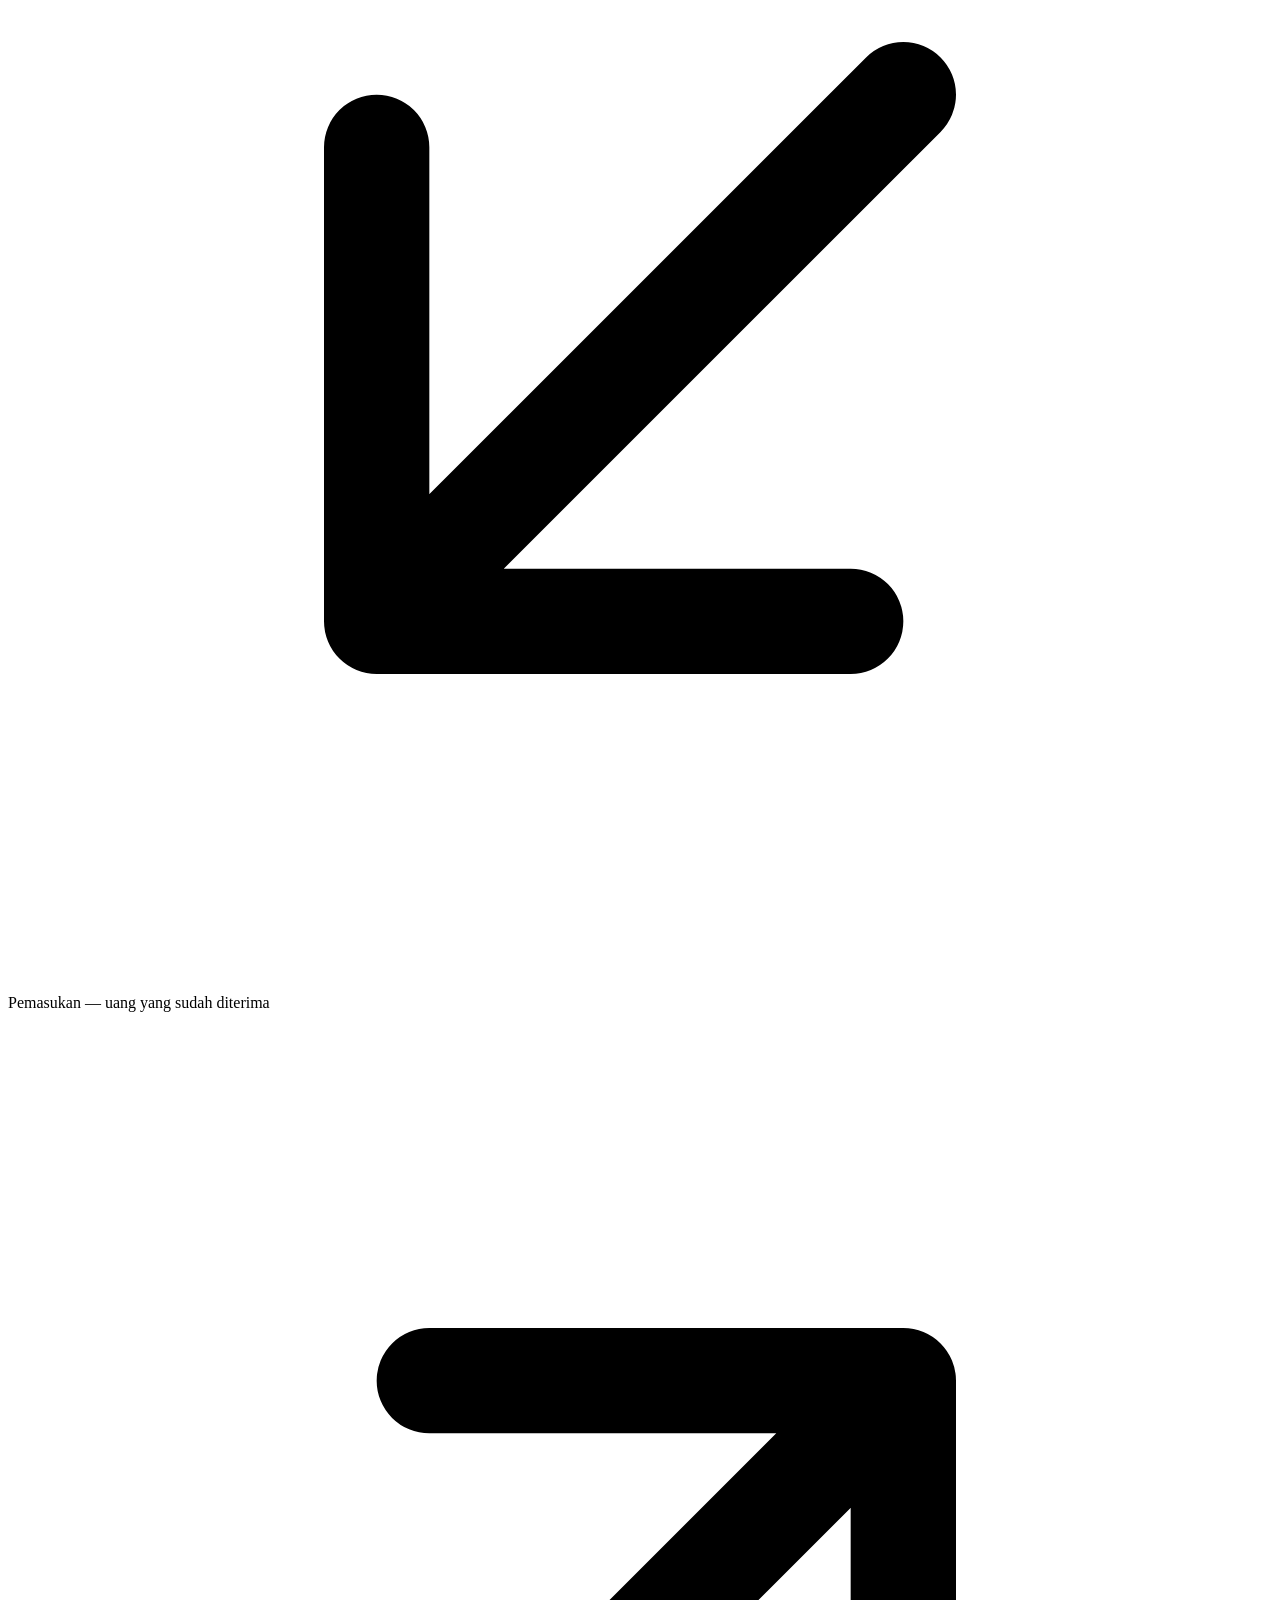
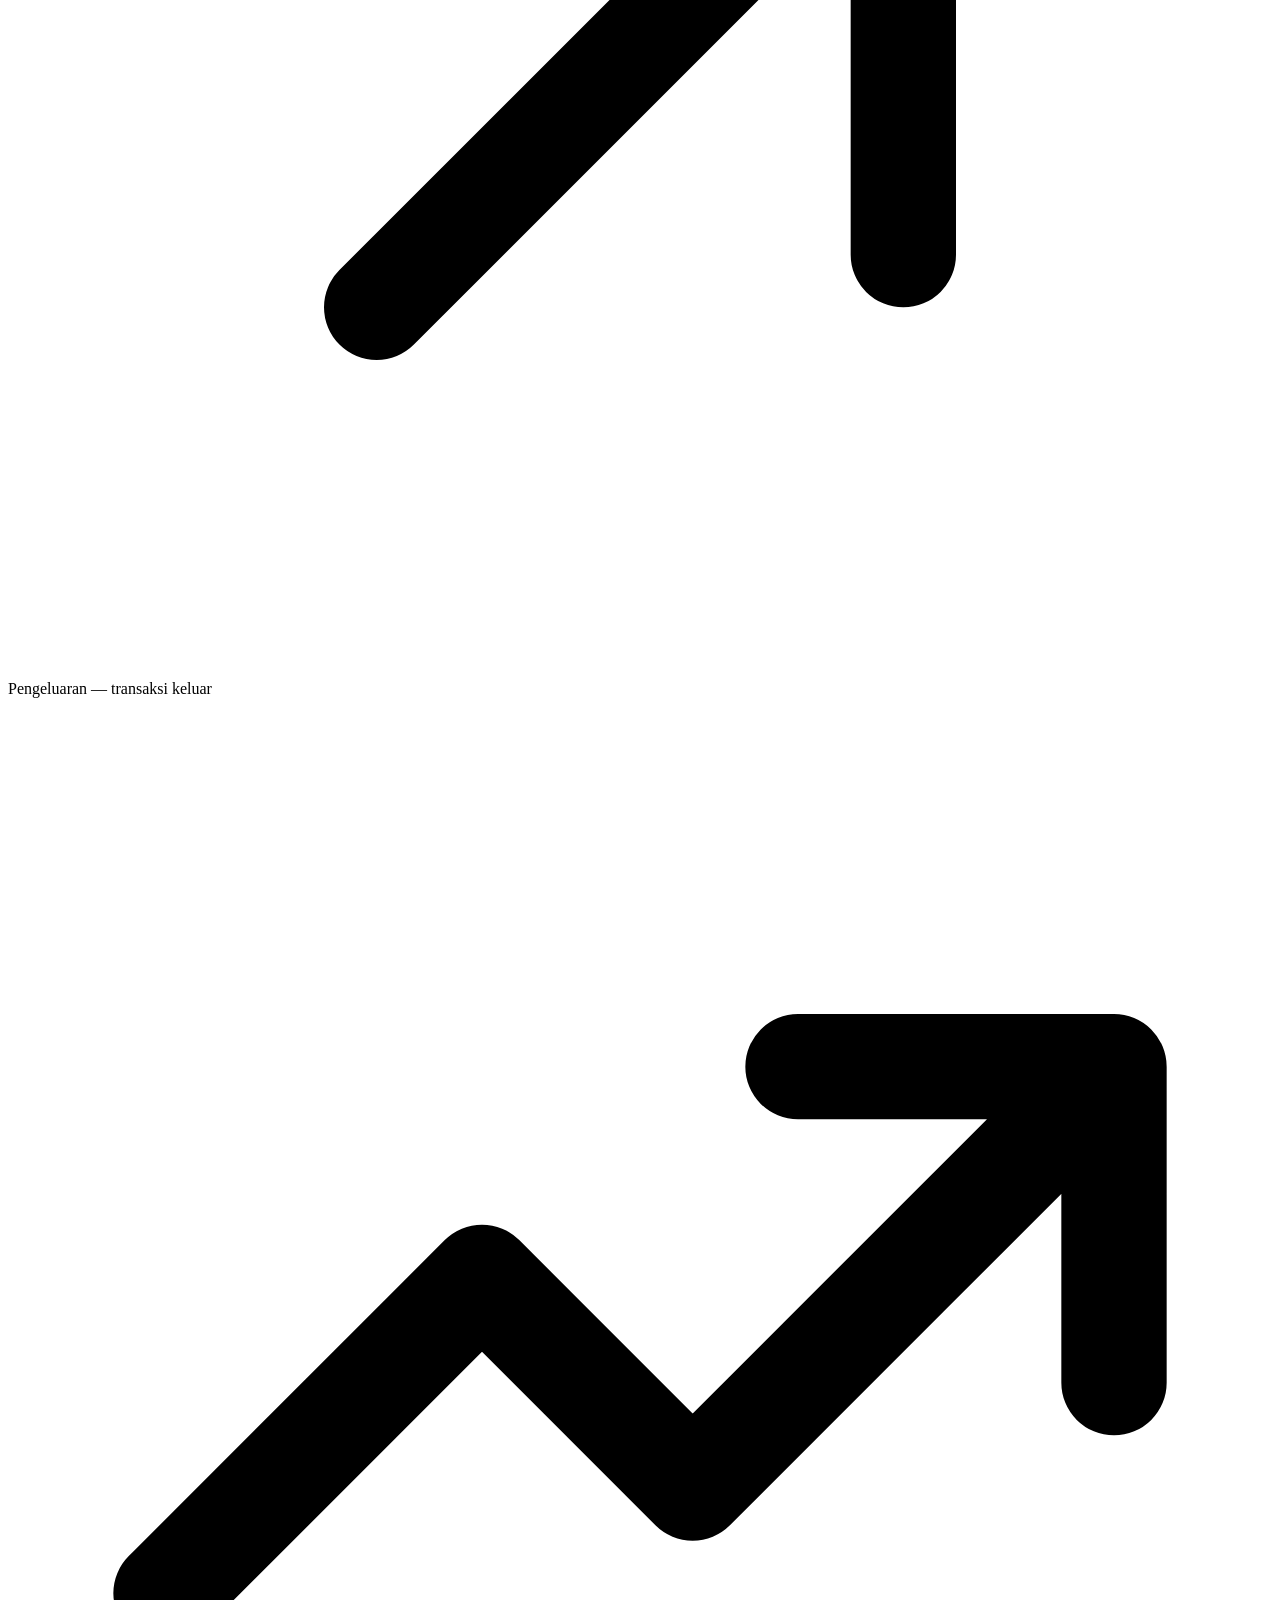
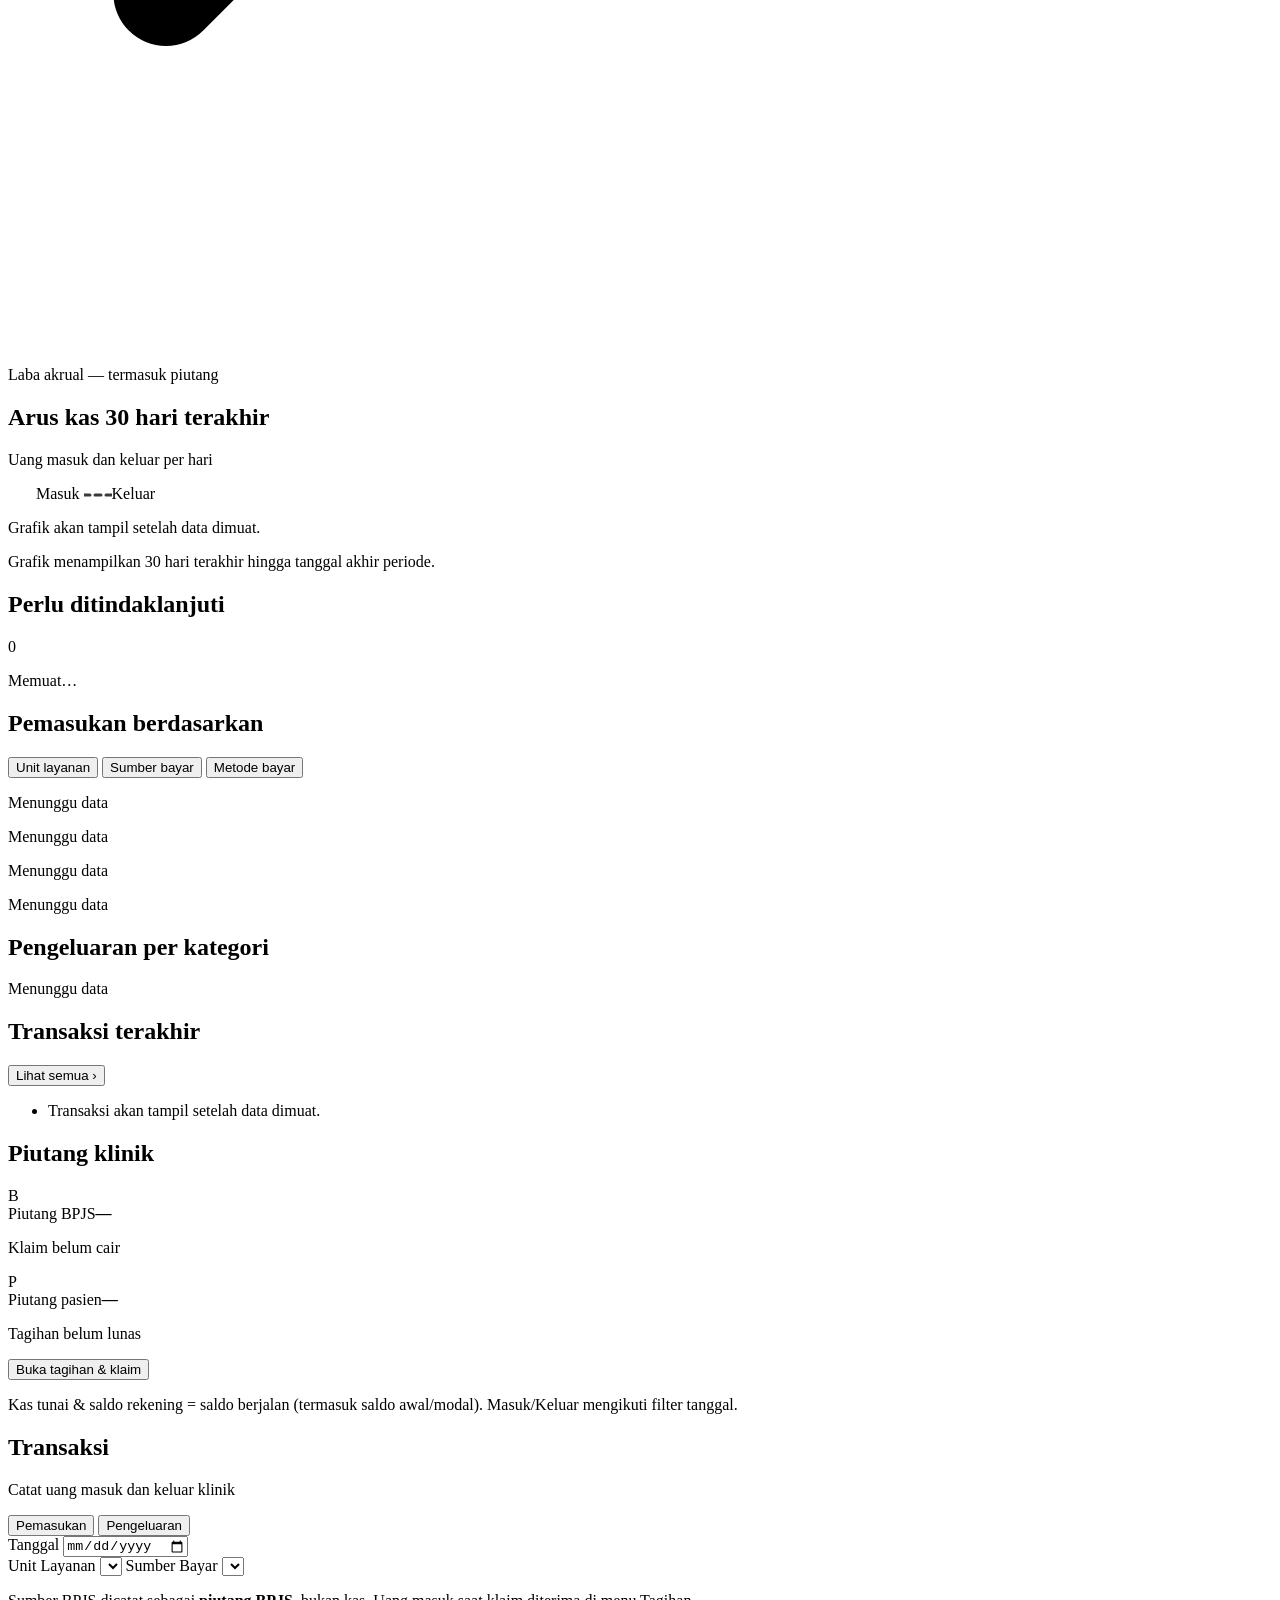
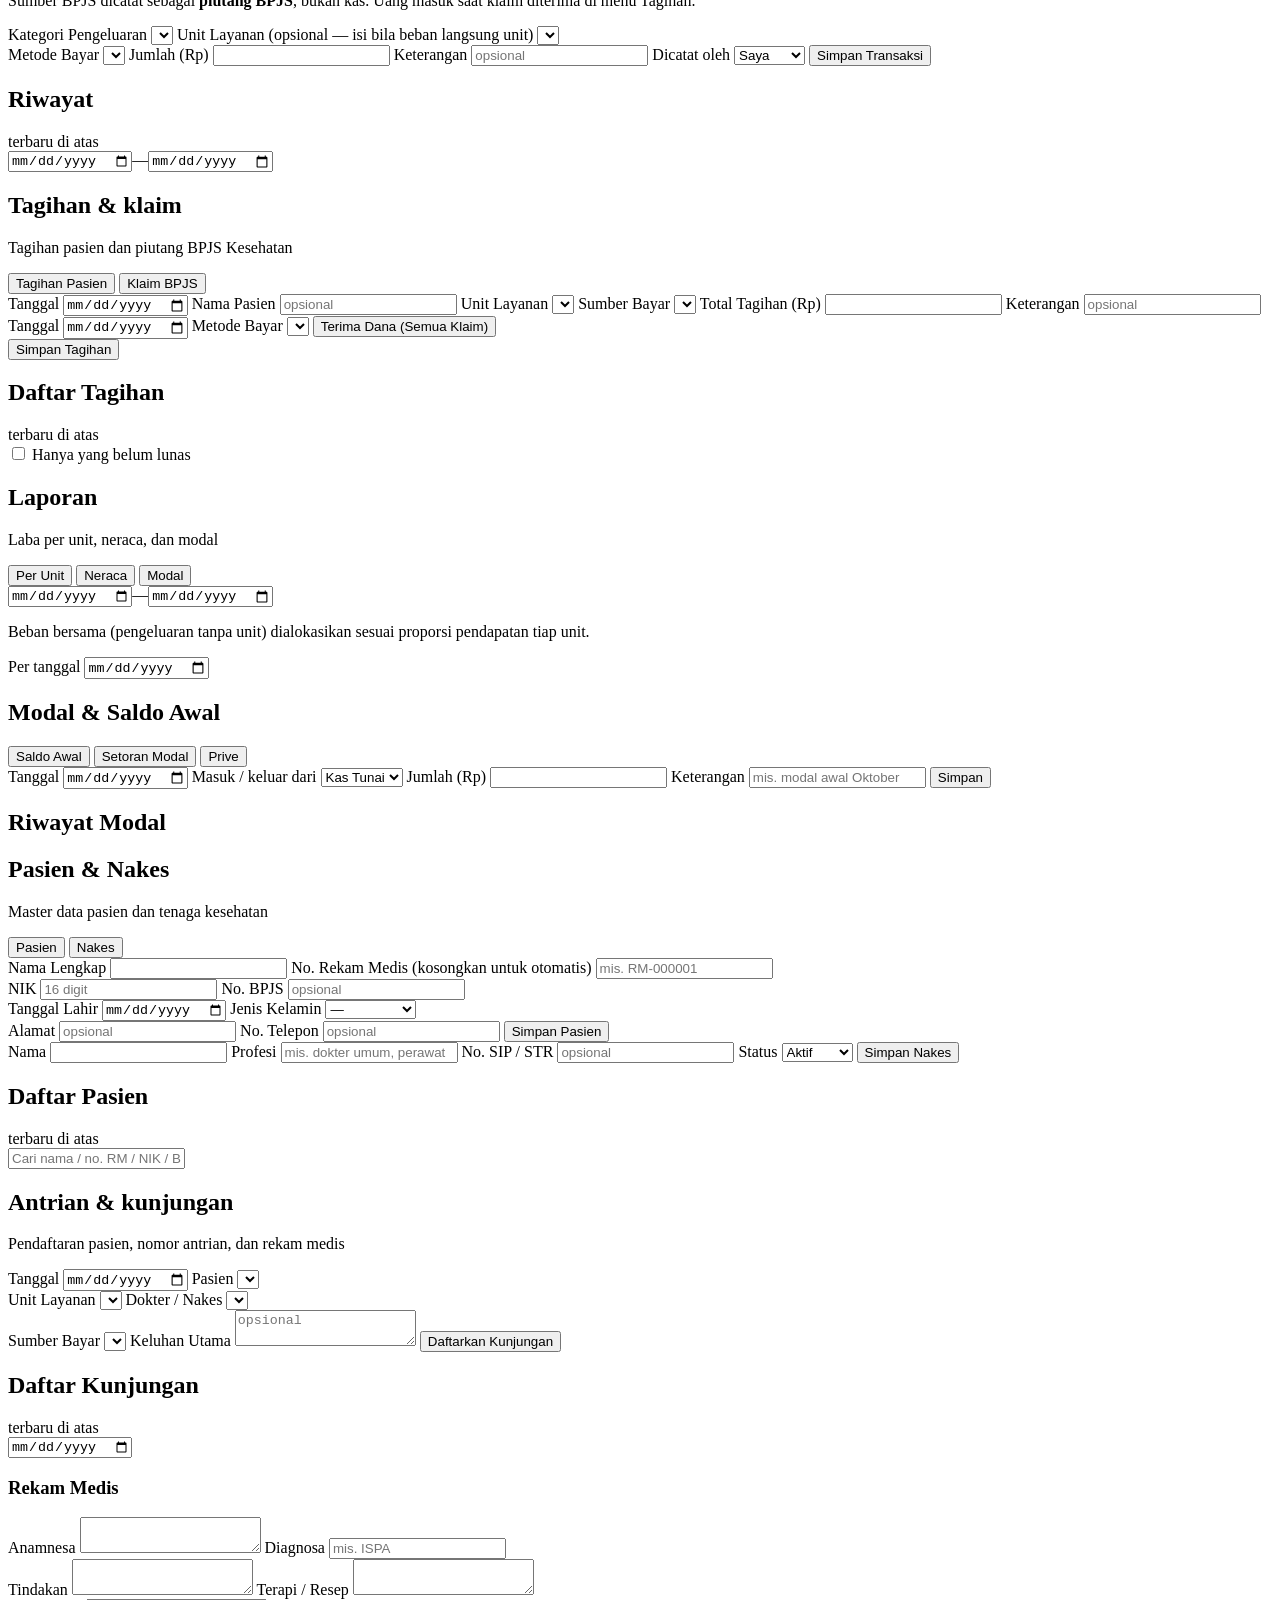
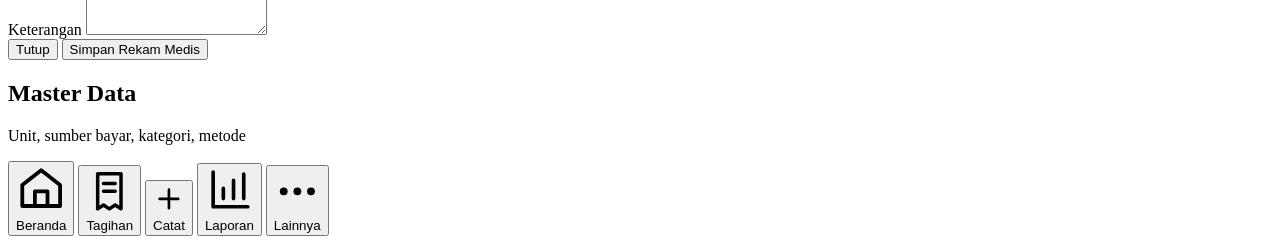
==== commit b1464ae1: "Restore index.html to Nov 4 UI baseline" ====
--- a/src/klinik_famitra_app/static/index.html
+++ b/src/klinik_famitra_app/static/index.html
@@ -143,8 +143,6 @@
 <main>
   <!-- DASHBOARD -->
   <section id="view-dashboard" class="view active">
-    <iframe class="dashboard-mobile-reference" src="/static/dashboard-mobile-reference.html" title="Dashboard Fa-Mitra mobile"></iframe>
-    <div class="dashboard-desktop-original">
     <div class="page-head">
       <div>
         <p class="page-date" id="dash-tanggal">—</p>
@@ -291,7 +289,6 @@
     </section>
 
     <p class="hint" id="dash-hint">Kas tunai &amp; saldo rekening = saldo berjalan (termasuk saldo awal/modal). Masuk/Keluar mengikuti filter tanggal.</p>
-    </div>
   </section>
 
   <!-- TRANSAKSI -->
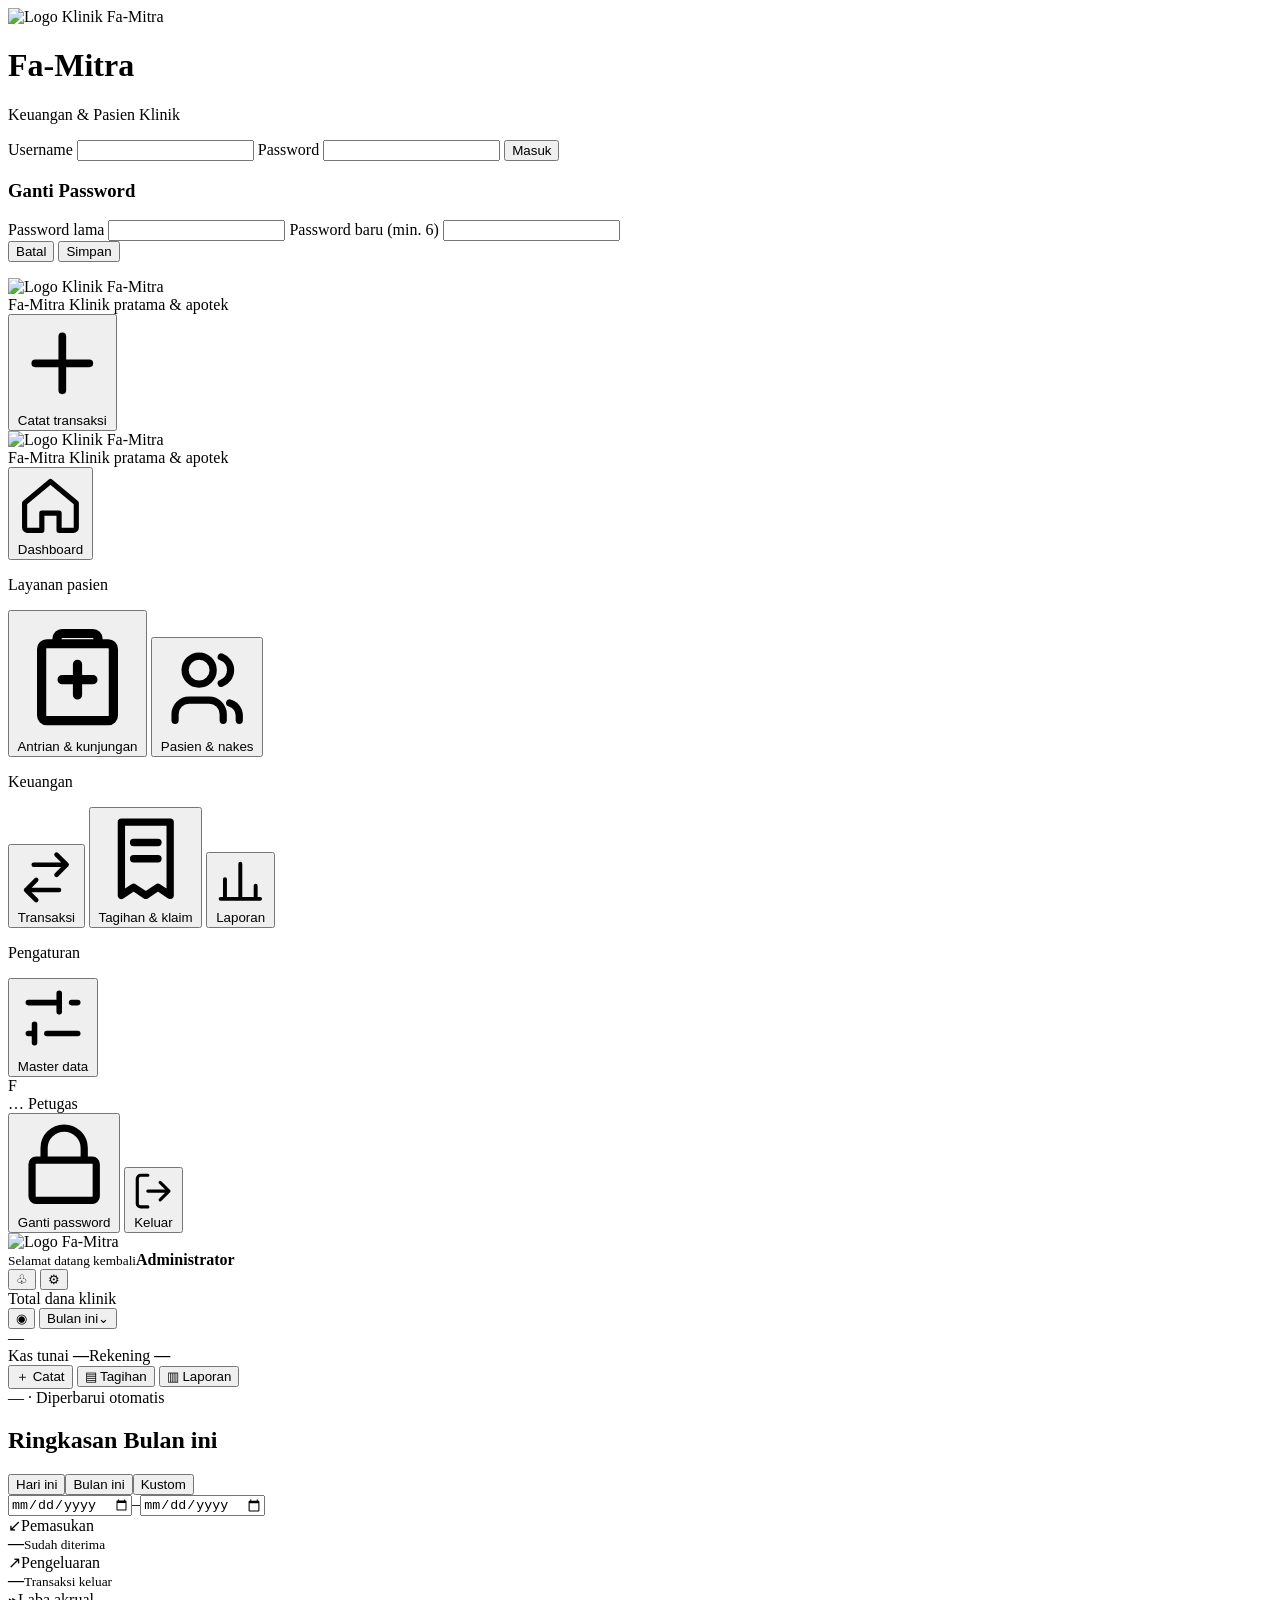
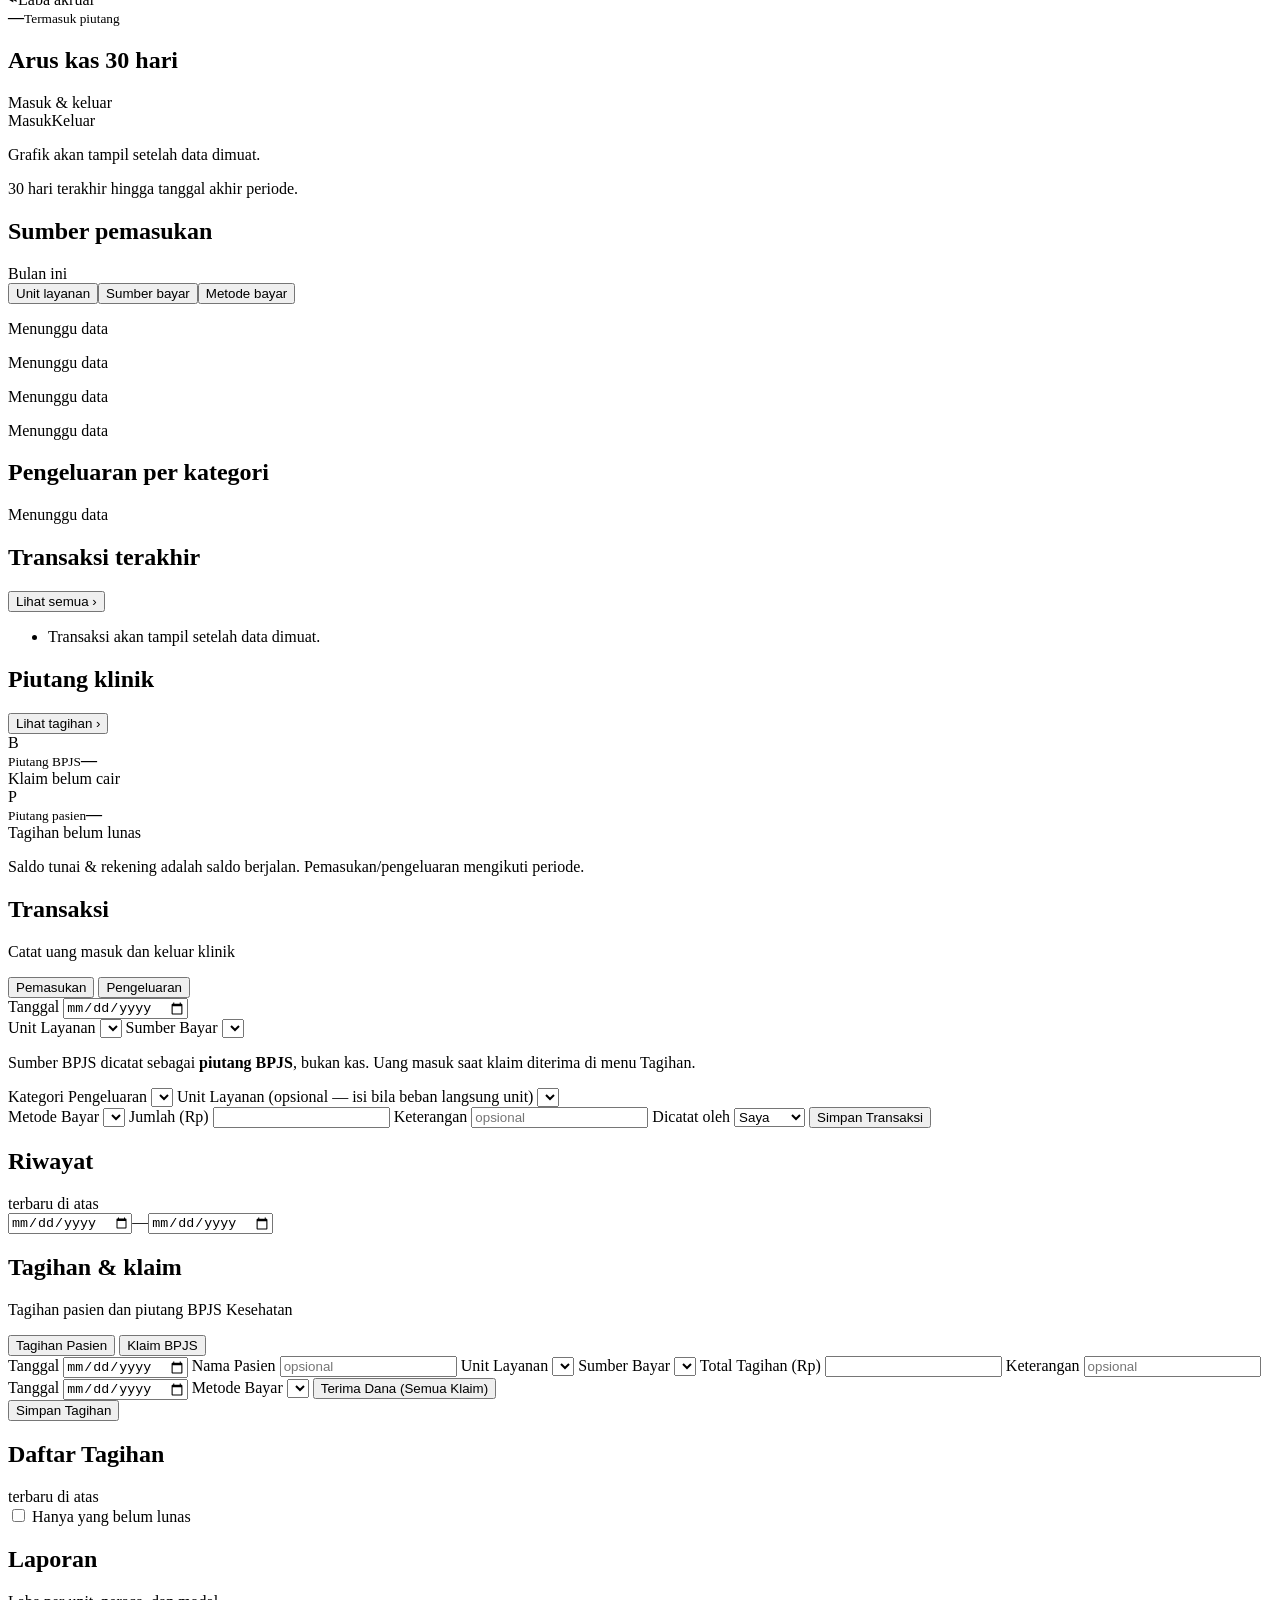
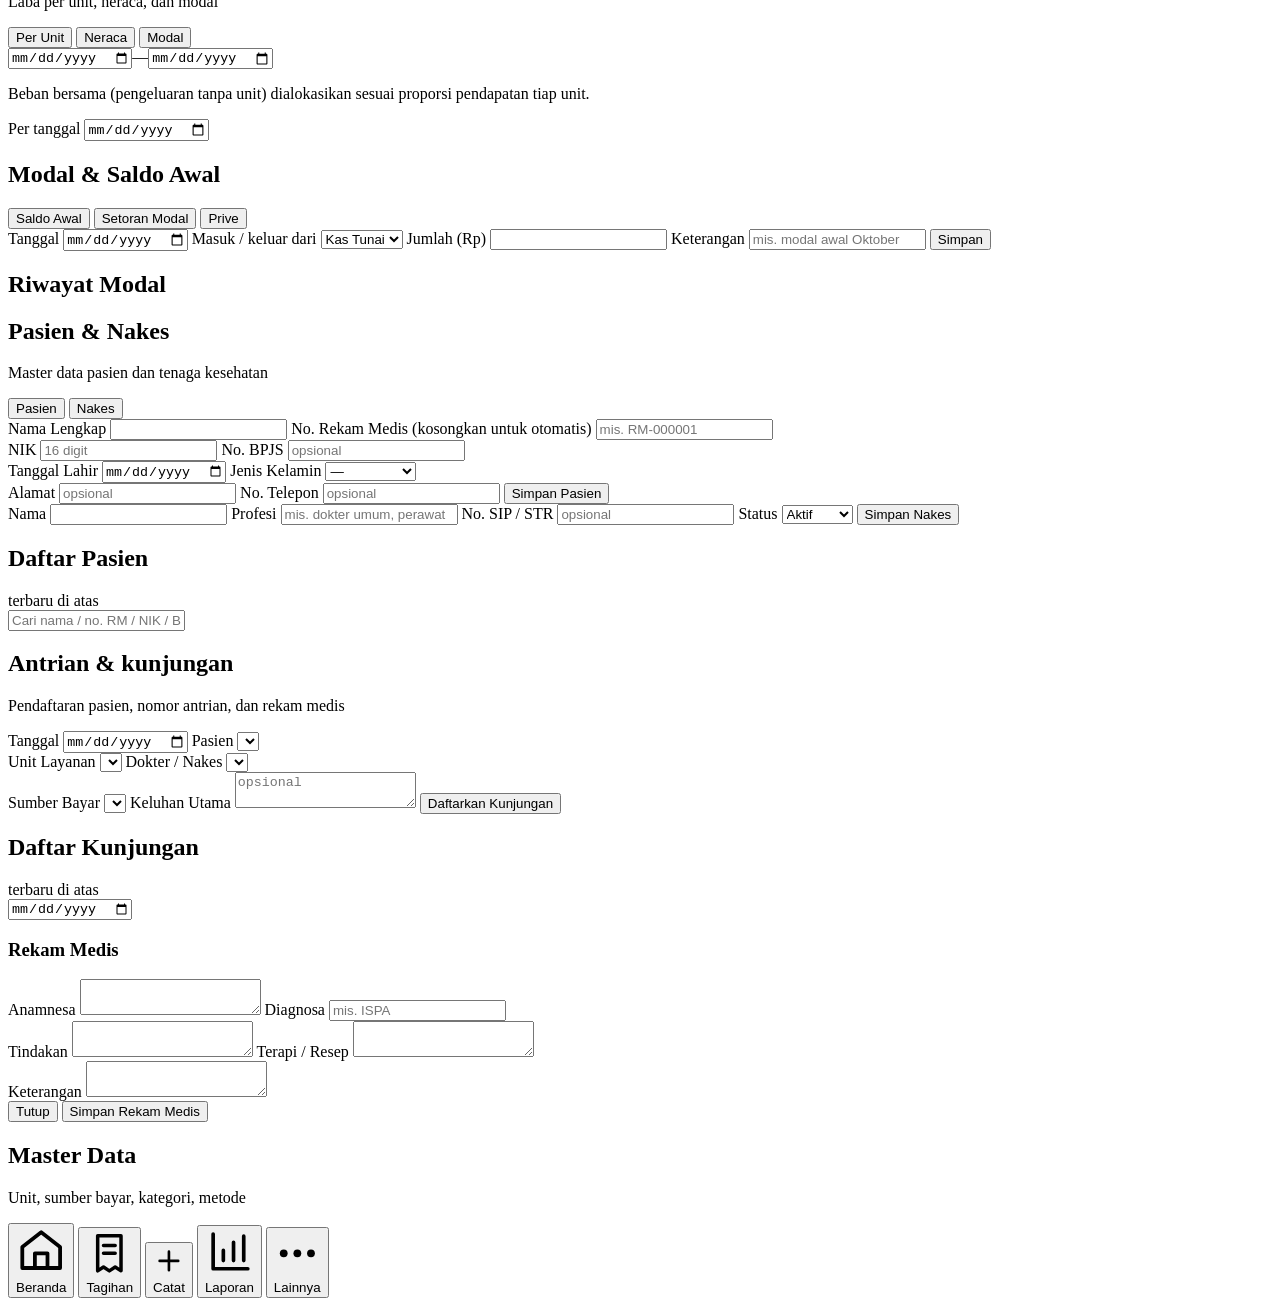
==== commit 6941ee03: "Redesign dashboard mobile from Fa-Mitra mockup" ====
--- a/src/klinik_famitra_app/static/index.html
+++ b/src/klinik_famitra_app/static/index.html
@@ -143,152 +143,50 @@
 <main>
   <!-- DASHBOARD -->
   <section id="view-dashboard" class="view active">
-    <div class="page-head">
-      <div>
-        <p class="page-date" id="dash-tanggal">—</p>
-        <h1>Ringkasan keuangan</h1>
-      </div>
-      <div class="page-head-actions">
-        <div class="seg-period" role="group" aria-label="Periode">
-          <button type="button" data-periode="hari">Hari ini</button>
-          <button type="button" data-periode="bulan" class="active" aria-pressed="true">Bulan ini</button>
-          <button type="button" data-periode="kustom">Kustom</button>
-        </div>
-        <div class="date-range" id="dash-range-wrap">
-          <svg aria-hidden="true" viewBox="0 0 24 24" fill="none" stroke="currentColor" stroke-width="1.8" stroke-linecap="round" stroke-linejoin="round"><path d="M5 5h14a1 1 0 0 1 1 1v13a1 1 0 0 1-1 1H5a1 1 0 0 1-1-1V6a1 1 0 0 1 1-1zM4 10h16M8 3v4M16 3v4"/></svg>
-          <input type="date" id="dash-dari" aria-label="Tanggal mulai dashboard">
-          <span>–</span>
-          <input type="date" id="dash-sampai" aria-label="Tanggal akhir dashboard">
-        </div>
-        <button type="button" class="btn-cta" onclick="switchView('transaksi')">
-          <svg aria-hidden="true" viewBox="0 0 24 24" fill="none" stroke="currentColor" stroke-width="2" stroke-linecap="round"><path d="M12 5v14M5 12h14"/></svg>
-          Catat transaksi
-        </button>
-      </div>
-    </div>
-
-    <!-- BARIS 1: total dana + periode -->
-    <section class="dash-row" aria-label="Angka utama">
-      <article class="card card-dana">
-        <div class="card-top">
-          <span class="card-label-light">Total dana</span>
-          <span class="card-stamp" id="dash-stamp">saldo berjalan</span>
-        </div>
-        <div class="dana-value" id="card-dana">—</div>
-        <div class="dana-bar" role="img" aria-label="Porsi kas tunai dan rekening" id="dana-bar">
-          <span style="flex:1 1 0;background:#fff"></span>
-          <span style="flex:1 1 0;background:#f28b8b"></span>
-        </div>
-        <div class="dana-legend">
-          <div><span class="dot" style="background:#fff"></span>Kas tunai<b id="card-tunai">—</b></div>
-          <div><span class="dot" style="background:#f28b8b"></span>Rekening<b id="card-bank">—</b></div>
-        </div>
-      </article>
-
-      <article class="card card-periode">
-        <div class="card-top">
-          <span class="card-label">Periode <b id="dash-periode-label">—</b></span>
-          <button type="button" class="btn-ghost" id="dash-refresh">
-            <svg aria-hidden="true" viewBox="0 0 24 24" fill="none" stroke="currentColor" stroke-width="2" stroke-linecap="round" stroke-linejoin="round"><path d="M20 11a8 8 0 0 0-14.5-4.2L4 9M4 4v5h5M4 13a8 8 0 0 0 14.5 4.2L20 15M20 20v-5h-5"/></svg>
-            Muat ulang
-          </button>
-        </div>
-        <div class="periode-grid">
-          <div class="periode-cell">
-            <span class="periode-name"><span class="periode-icon in"><svg aria-hidden="true" viewBox="0 0 24 24" fill="none" stroke="currentColor" stroke-width="2" stroke-linecap="round" stroke-linejoin="round"><path d="M17 7 7 17M7 8v9h9"/></svg></span>Pemasukan</span>
-            <span class="periode-value in" id="card-masuk">—</span>
-            <span class="periode-note">uang yang sudah diterima</span>
-          </div>
-          <div class="periode-cell border">
-            <span class="periode-name"><span class="periode-icon out"><svg aria-hidden="true" viewBox="0 0 24 24" fill="none" stroke="currentColor" stroke-width="2" stroke-linecap="round" stroke-linejoin="round"><path d="M7 17 17 7M8 7h9v9"/></svg></span>Pengeluaran</span>
-            <span class="periode-value" id="card-keluar">—</span>
-            <span class="periode-note" id="sub-keluar">transaksi keluar</span>
-          </div>
-          <div class="periode-cell border">
-            <span class="periode-name"><span class="periode-icon brand"><svg aria-hidden="true" viewBox="0 0 24 24" fill="none" stroke="currentColor" stroke-width="2" stroke-linecap="round" stroke-linejoin="round"><path d="M3 17l6-6 4 4 8-8M15 7h6v6"/></svg></span>Laba akrual</span>
-            <span class="periode-value" id="card-laba">—</span>
-            <span class="periode-note" id="sub-laba">termasuk piutang</span>
-          </div>
-        </div>
-      </article>
-    </section>
-
-    <!-- BARIS 2: grafik + tindak lanjut -->
-    <section class="dash-row">
-      <article class="card span-7">
-        <div class="card-top">
-          <div>
-            <h2 class="card-title">Arus kas 30 hari terakhir</h2>
-            <p class="card-sub">Uang masuk dan keluar per hari</p>
-          </div>
-          <div class="chart-legend">
-            <span><svg width="28" height="8" aria-hidden="true"><line x1="0" y1="4" x2="28" y2="4" stroke="var(--income)" stroke-width="3" stroke-linecap="round"/></svg>Masuk</span>
-            <span><svg width="28" height="8" aria-hidden="true"><line x1="0" y1="4" x2="28" y2="4" stroke="#3a3a3a" stroke-width="3" stroke-linecap="round" stroke-dasharray="6 5"/></svg>Keluar</span>
-          </div>
-        </div>
-        <div id="chart-tren" class="chart-box"><p class="empty-state">Grafik akan tampil setelah data dimuat.</p></div>
-        <p class="card-sub">Grafik menampilkan 30 hari terakhir hingga tanggal akhir periode.</p>
-      </article>
-
-      <article class="card span-5">
-        <div class="card-top">
-          <h2 class="card-title">Perlu ditindaklanjuti</h2>
-          <span class="badge-count" id="todo-count">0</span>
-        </div>
-        <div class="todo-list" id="dash-todo">
-          <p class="empty-state">Memuat…</p>
-        </div>
-      </article>
-    </section>
-
-    <!-- BARIS 3: rekap pemasukan + pengeluaran -->
-    <section class="dash-row">
-      <article class="card span-7">
-        <div class="card-top">
-          <h2 class="card-title">Pemasukan berdasarkan</h2>
-          <div class="seg-tabs" role="tablist" aria-label="Kelompokkan pemasukan">
-            <button type="button" role="tab" data-rekap="unit" aria-selected="true" class="active">Unit layanan</button>
-            <button type="button" role="tab" data-rekap="sumber" aria-selected="false">Sumber bayar</button>
-            <button type="button" role="tab" data-rekap="metode" aria-selected="false">Metode bayar</button>
-          </div>
-        </div>
-        <div id="rekap-utama" class="bar-list"><p class="empty-state">Menunggu data</p></div>
-        <div id="rekap-unit" class="rekap hidden"><p class="empty-state">Menunggu data</p></div>
-        <div id="rekap-sumber" class="rekap hidden"><p class="empty-state">Menunggu data</p></div>
-        <div id="rekap-metode" class="rekap hidden"><p class="empty-state">Menunggu data</p></div>
-      </article>
-
-      <article class="card span-5">
-        <h2 class="card-title">Pengeluaran per kategori</h2>
-        <div id="rekap-kategori" class="bar-list"><p class="empty-state">Menunggu data</p></div>
-      </article>
-    </section>
-
-    <!-- BARIS 4: transaksi terakhir + piutang -->
-    <section class="dash-row">
-      <article class="card span-8">
-        <div class="card-top">
-          <h2 class="card-title">Transaksi terakhir</h2>
-          <button type="button" class="text-link" onclick="switchView('transaksi')">Lihat semua <span aria-hidden="true">›</span></button>
-        </div>
-        <ul id="dashboard-recent" class="tx-list"><li class="empty-state">Transaksi akan tampil setelah data dimuat.</li></ul>
-      </article>
-
-      <article class="card span-4">
-        <h2 class="card-title">Piutang klinik</h2>
-        <div class="piutang-row">
-          <span class="piutang-icon">B</span>
-          <div><span class="card-sub">Piutang BPJS</span><b id="card-piutang">—</b><p class="card-sub">Klaim belum cair</p></div>
-        </div>
-        <div class="piutang-row">
-          <span class="piutang-icon teal">P</span>
-          <div><span class="card-sub">Piutang pasien</span><b id="card-piutang-pasien">—</b><p class="card-sub">Tagihan belum lunas</p></div>
-        </div>
-        <button type="button" class="btn-outline" onclick="switchView('tagihan')">Buka tagihan &amp; klaim</button>
-      </article>
-    </section>
-
-    <p class="hint" id="dash-hint">Kas tunai &amp; saldo rekening = saldo berjalan (termasuk saldo awal/modal). Masuk/Keluar mengikuti filter tanggal.</p>
+    <div class="fm-mobile-head">
+      <img src="/static/logo.jpeg" alt="Logo Fa-Mitra">
+      <div class="fm-who"><small>Selamat datang kembali</small><b id="fm-user-name">Administrator</b></div>
+      <button class="fm-icon-btn" type="button" aria-label="Notifikasi" onclick="showToast('Belum ada notifikasi baru')">♧<i></i></button>
+      <button class="fm-icon-btn" type="button" aria-label="Pengaturan" onclick="switchView('pengaturan')">⚙</button>
+    </div>
+    <div class="fm-dashboard">
+      <div class="fm-hero">
+        <div class="fm-hero-inner">
+          <div class="fm-hero-top"><span>Total dana klinik</span><div>
+            <button type="button" class="fm-chip fm-eye" id="fm-eye" aria-label="Sembunyikan saldo">◉</button>
+            <button type="button" class="fm-chip" id="fm-period">Bulan ini⌄</button>
+          </div></div>
+          <div class="fm-total" id="card-dana">—</div>
+          <div class="fm-split" id="dana-bar"><span></span><span></span></div>
+          <div class="fm-balance"><span>Kas tunai <b id="card-tunai">—</b></span><span>Rekening <b id="card-bank">—</b></span></div>
+          <div class="fm-actions">
+            <button type="button" onclick="switchView('transaksi')">＋ Catat</button>
+            <button type="button" onclick="switchView('tagihan')">▤ Tagihan</button>
+            <button type="button" onclick="switchView('laporan')">▥ Laporan</button>
+          </div>
+        </div>
+        <div class="fm-stamp" id="dash-stamp">— · Diperbarui otomatis</div>
+      </div>
+      <div class="fm-section-head"><h2>Ringkasan <span id="dash-periode-label">Bulan ini</span></h2>
+        <div class="fm-period-toggle" role="group" aria-label="Periode dashboard">
+          <button type="button" data-periode="hari">Hari ini</button><button type="button" data-periode="bulan" class="active" aria-pressed="true">Bulan ini</button><button type="button" data-periode="kustom">Kustom</button>
+        </div>
+      </div>
+      <div class="fm-date-range" id="dash-range-wrap"><input type="date" id="dash-dari" aria-label="Tanggal mulai"><span>–</span><input type="date" id="dash-sampai" aria-label="Tanggal akhir"></div>
+      <div class="fm-summary-grid">
+        <article class="fm-stat"><div><span class="fm-stat-icon positive">↙</span>Pemasukan</div><b class="positive" id="card-masuk">—</b><small>Sudah diterima</small></article>
+        <article class="fm-stat"><div><span class="fm-stat-icon neutral">↗</span>Pengeluaran</div><b id="card-keluar">—</b><small id="sub-keluar">Transaksi keluar</small></article>
+        <article class="fm-stat fm-stat-profit"><div><span class="fm-stat-icon brand">⌁</span>Laba akrual</div><b id="card-laba">—</b><small id="sub-laba">Termasuk piutang</small></article>
+      </div>
+      <div class="fm-section-head"><h2>Arus kas 30 hari</h2><span class="fm-muted">Masuk & keluar</span></div>
+      <article class="fm-card fm-chart-card"><div class="fm-chart-legend"><span><i class="fm-line-in"></i>Masuk</span><span><i class="fm-line-out"></i>Keluar</span></div><div id="chart-tren" class="chart-box"><p class="empty-state">Grafik akan tampil setelah data dimuat.</p></div><p class="fm-chart-note">30 hari terakhir hingga tanggal akhir periode.</p></article>
+      <div class="fm-section-head"><h2>Sumber pemasukan</h2><span class="fm-muted">Bulan ini</span></div>
+      <article class="fm-card"><div class="seg-tabs" role="tablist" aria-label="Kelompokkan pemasukan"><button type="button" role="tab" data-rekap="unit" aria-selected="true" class="active">Unit layanan</button><button type="button" role="tab" data-rekap="sumber" aria-selected="false">Sumber bayar</button><button type="button" role="tab" data-rekap="metode" aria-selected="false">Metode bayar</button></div><div id="rekap-utama" class="bar-list"><p class="empty-state">Menunggu data</p></div><div id="rekap-unit" class="rekap hidden"><p class="empty-state">Menunggu data</p></div><div id="rekap-sumber" class="rekap hidden"><p class="empty-state">Menunggu data</p></div><div id="rekap-metode" class="rekap hidden"><p class="empty-state">Menunggu data</p></div></article>
+      <div class="fm-section-head"><h2>Pengeluaran per kategori</h2></div><article class="fm-card"><div id="rekap-kategori" class="bar-list"><p class="empty-state">Menunggu data</p></div></article>
+      <div class="fm-section-head"><h2>Transaksi terakhir</h2><button type="button" class="fm-text-link" onclick="switchView('transaksi')">Lihat semua ›</button></div><article class="fm-card"><ul id="dashboard-recent" class="tx-list"><li class="empty-state">Transaksi akan tampil setelah data dimuat.</li></ul></article>
+      <div class="fm-section-head"><h2>Piutang klinik</h2><button type="button" class="fm-text-link" onclick="switchView('tagihan')">Lihat tagihan ›</button></div><article class="fm-card fm-debt"><div class="fm-debt-row"><span class="fm-debt-icon">B</span><div><small>Piutang BPJS</small><b id="card-piutang">—</b></div><span class="fm-debt-caption">Klaim belum cair</span></div><div class="fm-debt-row"><span class="fm-debt-icon patient">P</span><div><small>Piutang pasien</small><b id="card-piutang-pasien">—</b></div><span class="fm-debt-caption">Tagihan belum lunas</span></div></article>
+      <p class="fm-footnote" id="dash-hint">Saldo tunai & rekening adalah saldo berjalan. Pemasukan/pengeluaran mengikuti periode.</p>
+    </div>
   </section>
 
   <!-- TRANSAKSI -->
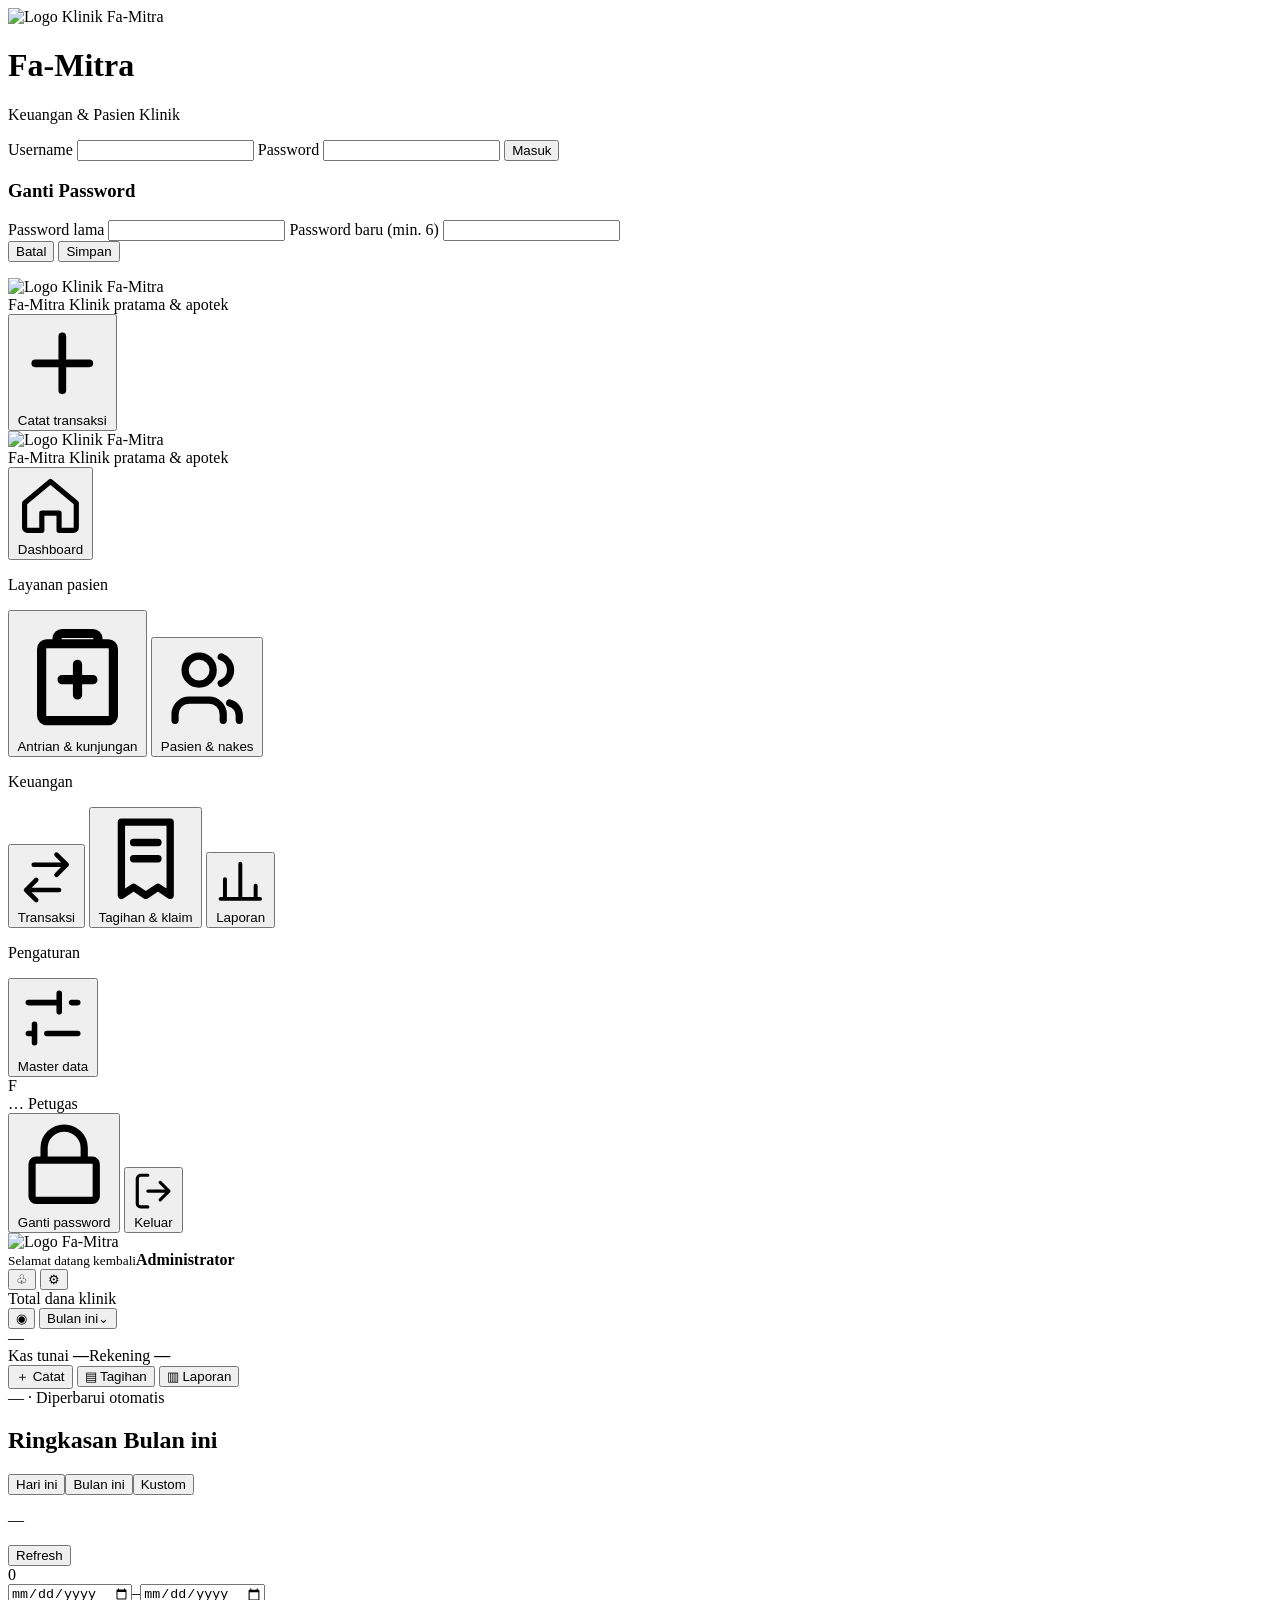
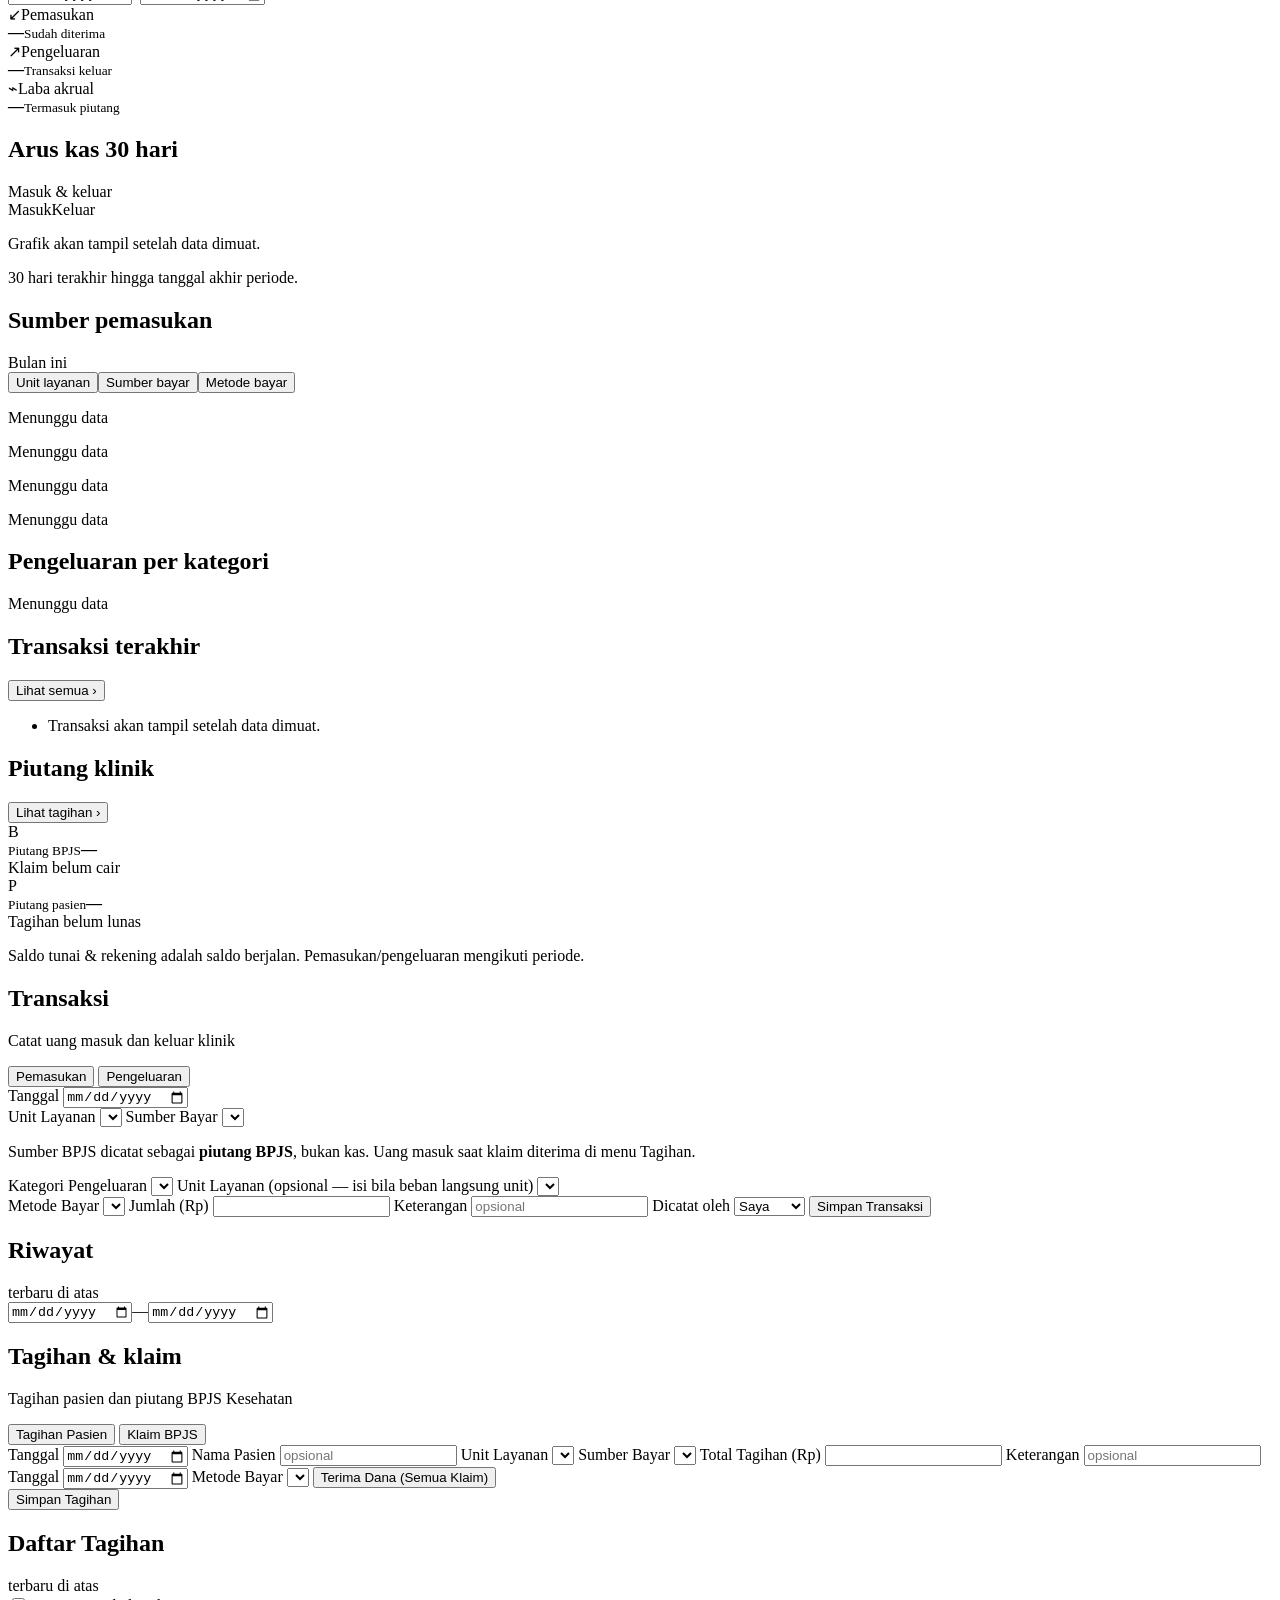
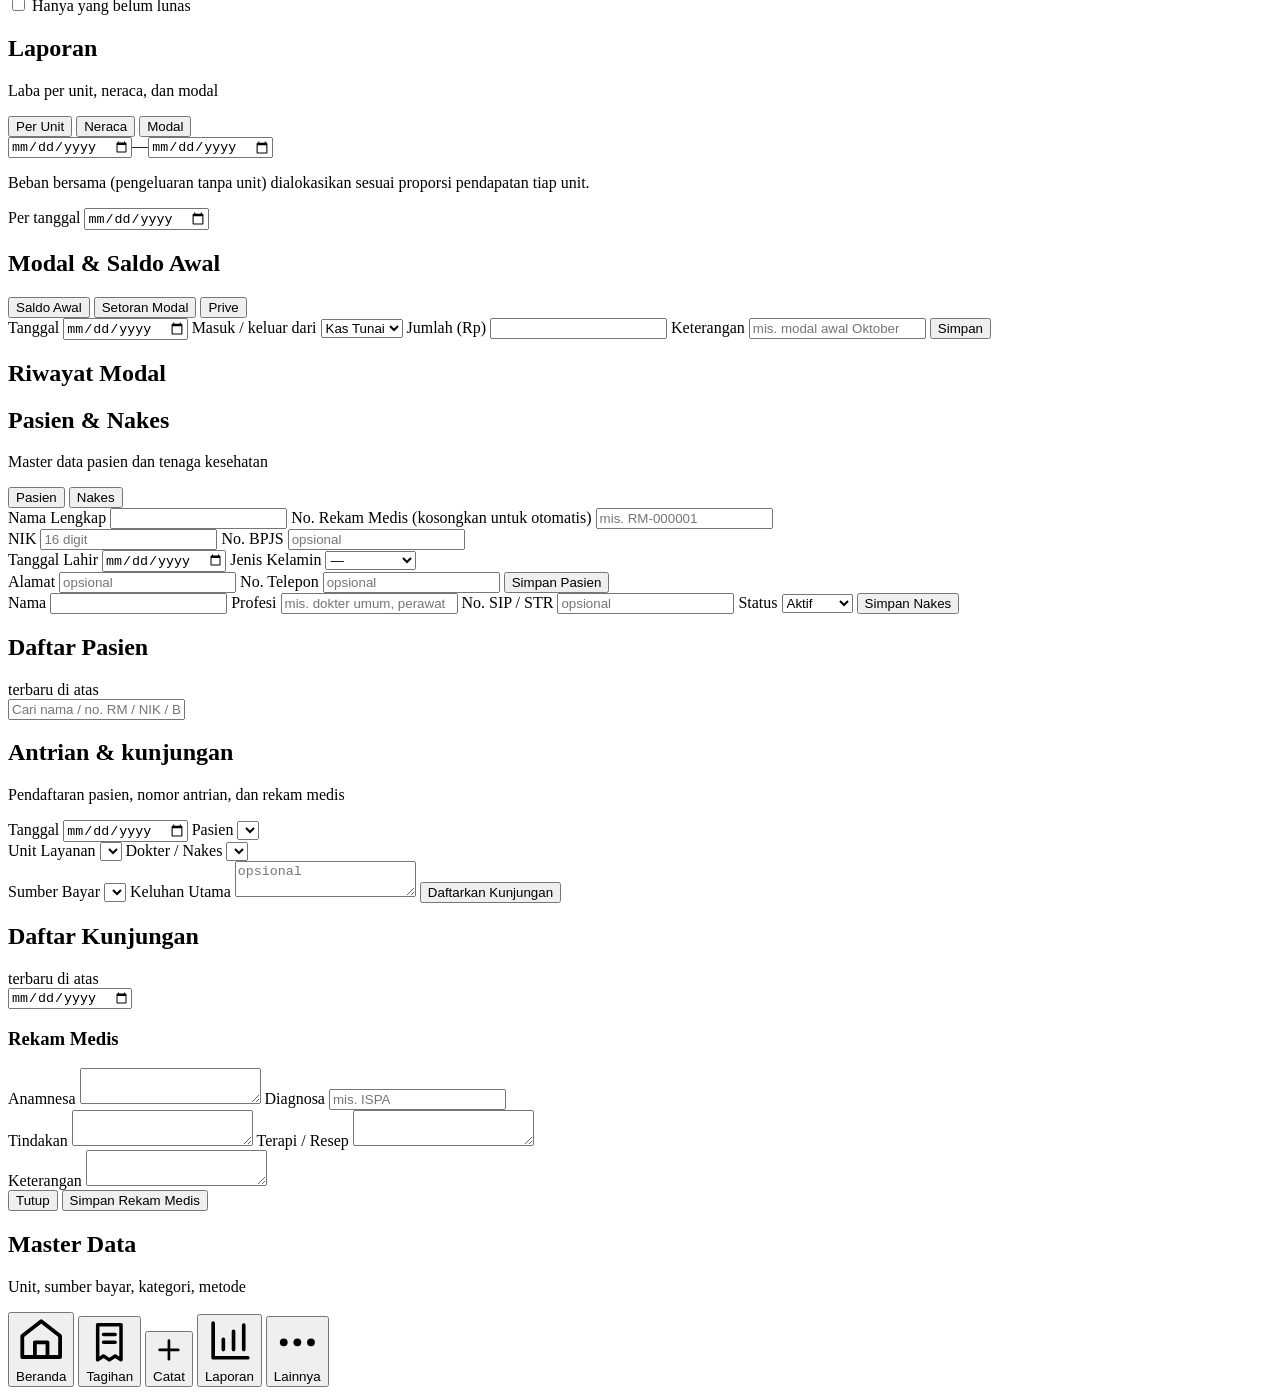
==== commit e237fac9: "Keep dashboard data hooks compatible with existing logic" ====
--- a/src/klinik_famitra_app/static/index.html
+++ b/src/klinik_famitra_app/static/index.html
@@ -168,11 +168,11 @@
         <div class="fm-stamp" id="dash-stamp">— · Diperbarui otomatis</div>
       </div>
       <div class="fm-section-head"><h2>Ringkasan <span id="dash-periode-label">Bulan ini</span></h2>
-        <div class="fm-period-toggle" role="group" aria-label="Periode dashboard">
+        <div class="seg-period fm-period-toggle" role="group" aria-label="Periode dashboard">
           <button type="button" data-periode="hari">Hari ini</button><button type="button" data-periode="bulan" class="active" aria-pressed="true">Bulan ini</button><button type="button" data-periode="kustom">Kustom</button>
         </div>
       </div>
-      <div class="fm-date-range" id="dash-range-wrap"><input type="date" id="dash-dari" aria-label="Tanggal mulai"><span>–</span><input type="date" id="dash-sampai" aria-label="Tanggal akhir"></div>
+      <p class="page-date fm-hidden" id="dash-tanggal">—</p><button id="dash-refresh" class="fm-hidden" type="button">Refresh</button><div id="dash-todo" class="fm-hidden"></div><span id="todo-count" class="fm-hidden">0</span><div class="fm-date-range" id="dash-range-wrap"><input type="date" id="dash-dari" aria-label="Tanggal mulai"><span>–</span><input type="date" id="dash-sampai" aria-label="Tanggal akhir"></div>
       <div class="fm-summary-grid">
         <article class="fm-stat"><div><span class="fm-stat-icon positive">↙</span>Pemasukan</div><b class="positive" id="card-masuk">—</b><small>Sudah diterima</small></article>
         <article class="fm-stat"><div><span class="fm-stat-icon neutral">↗</span>Pengeluaran</div><b id="card-keluar">—</b><small id="sub-keluar">Transaksi keluar</small></article>
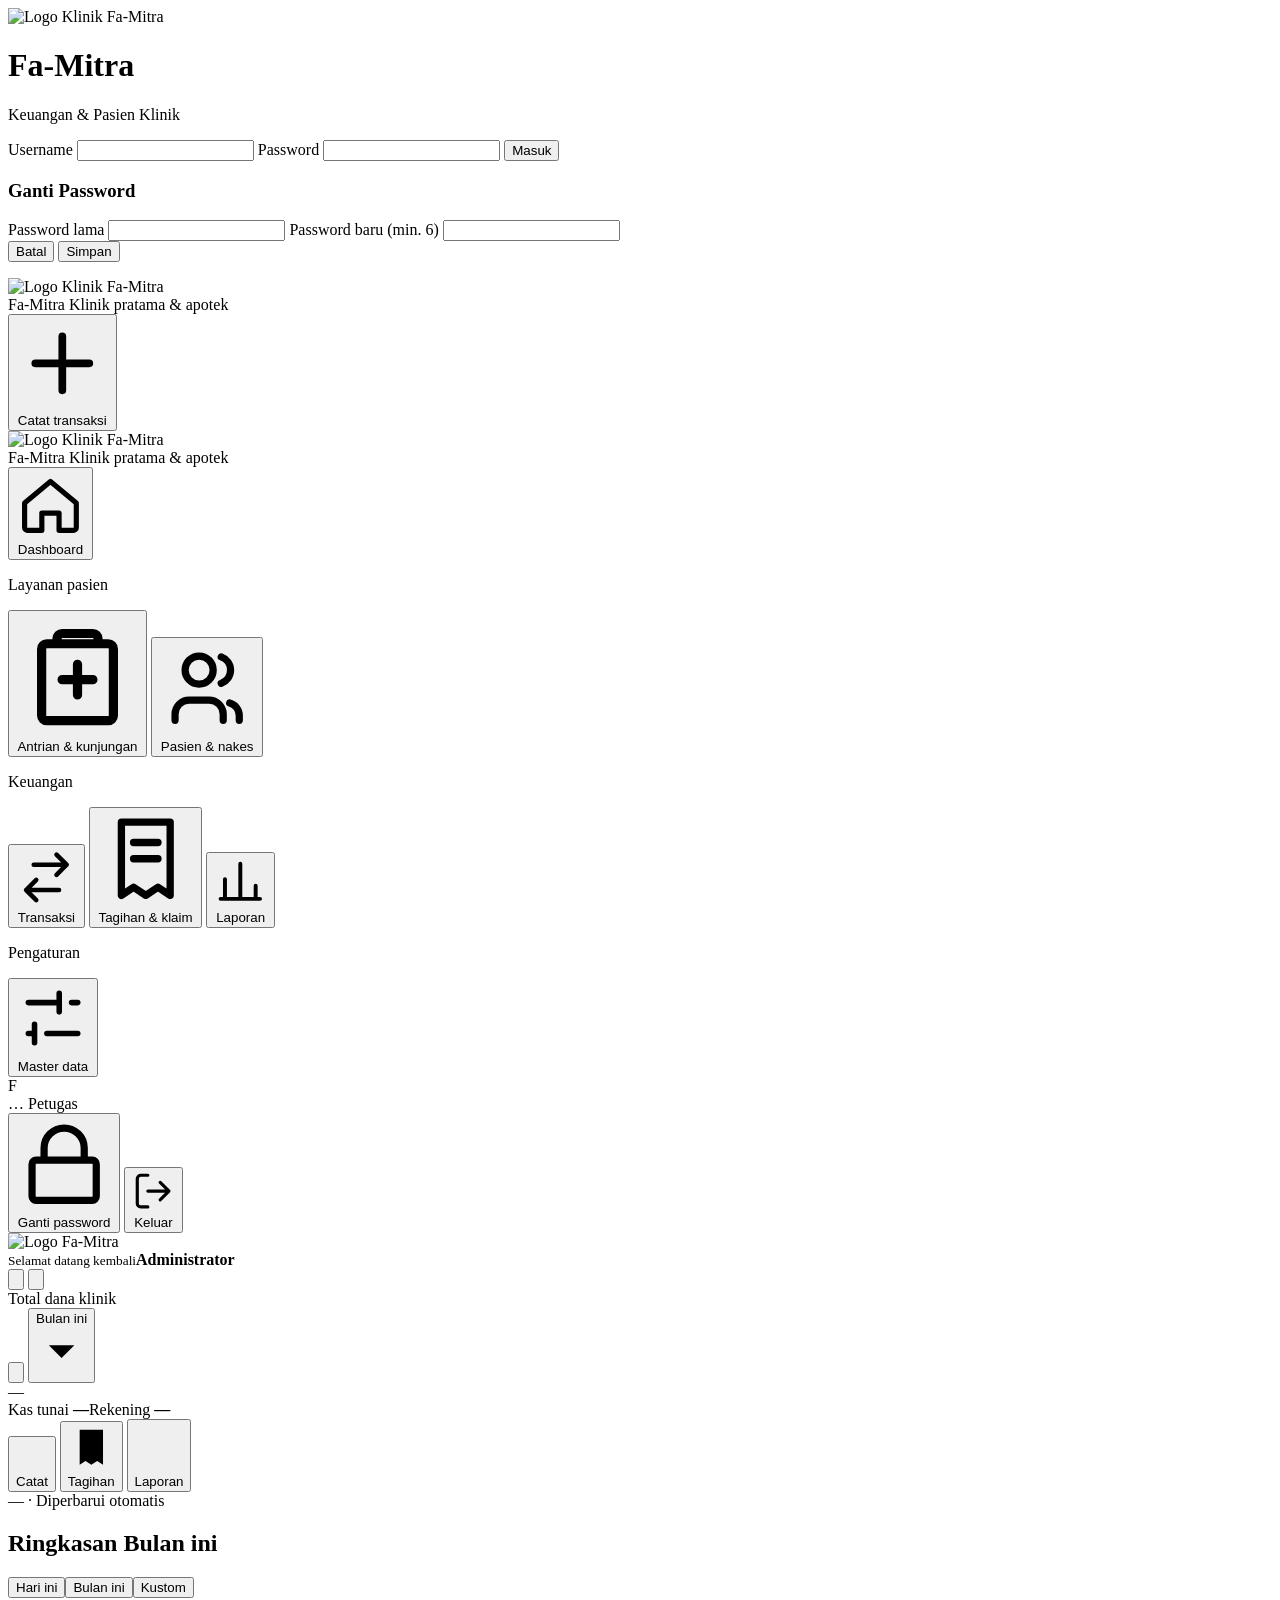
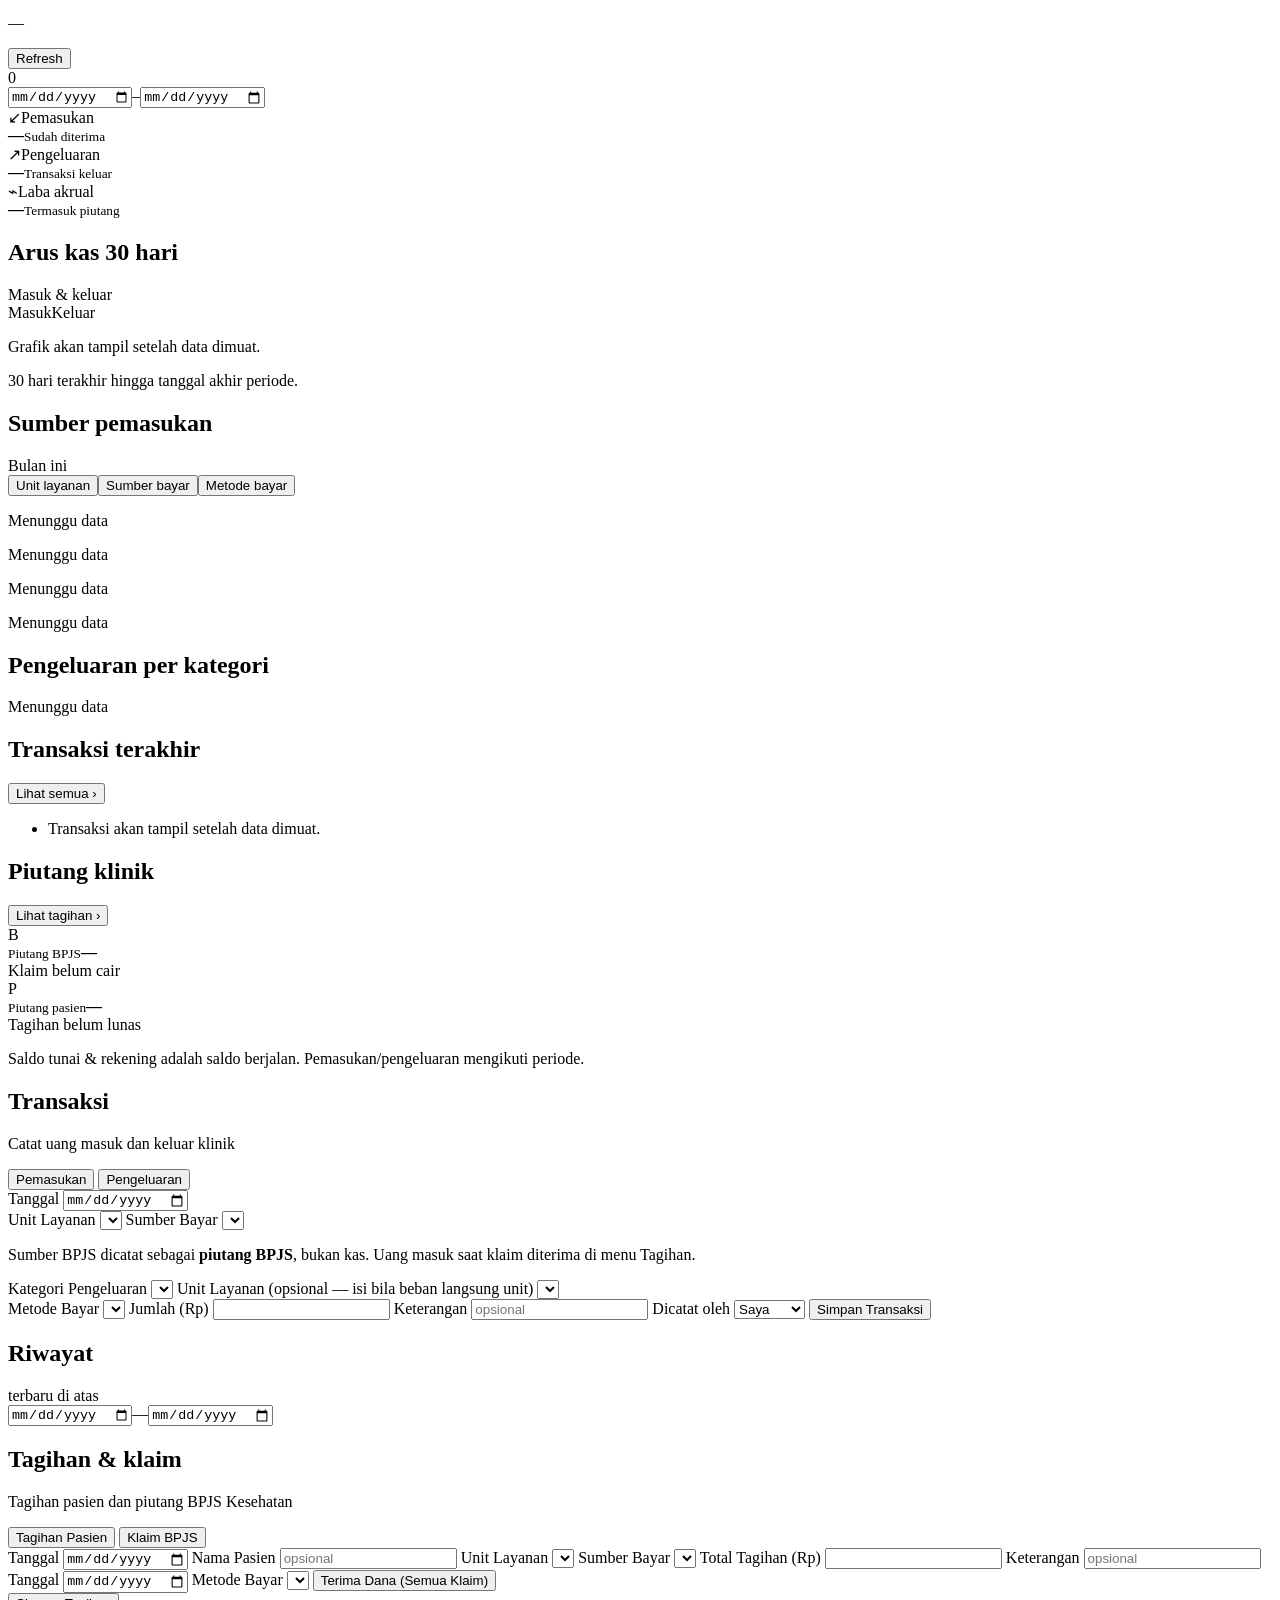
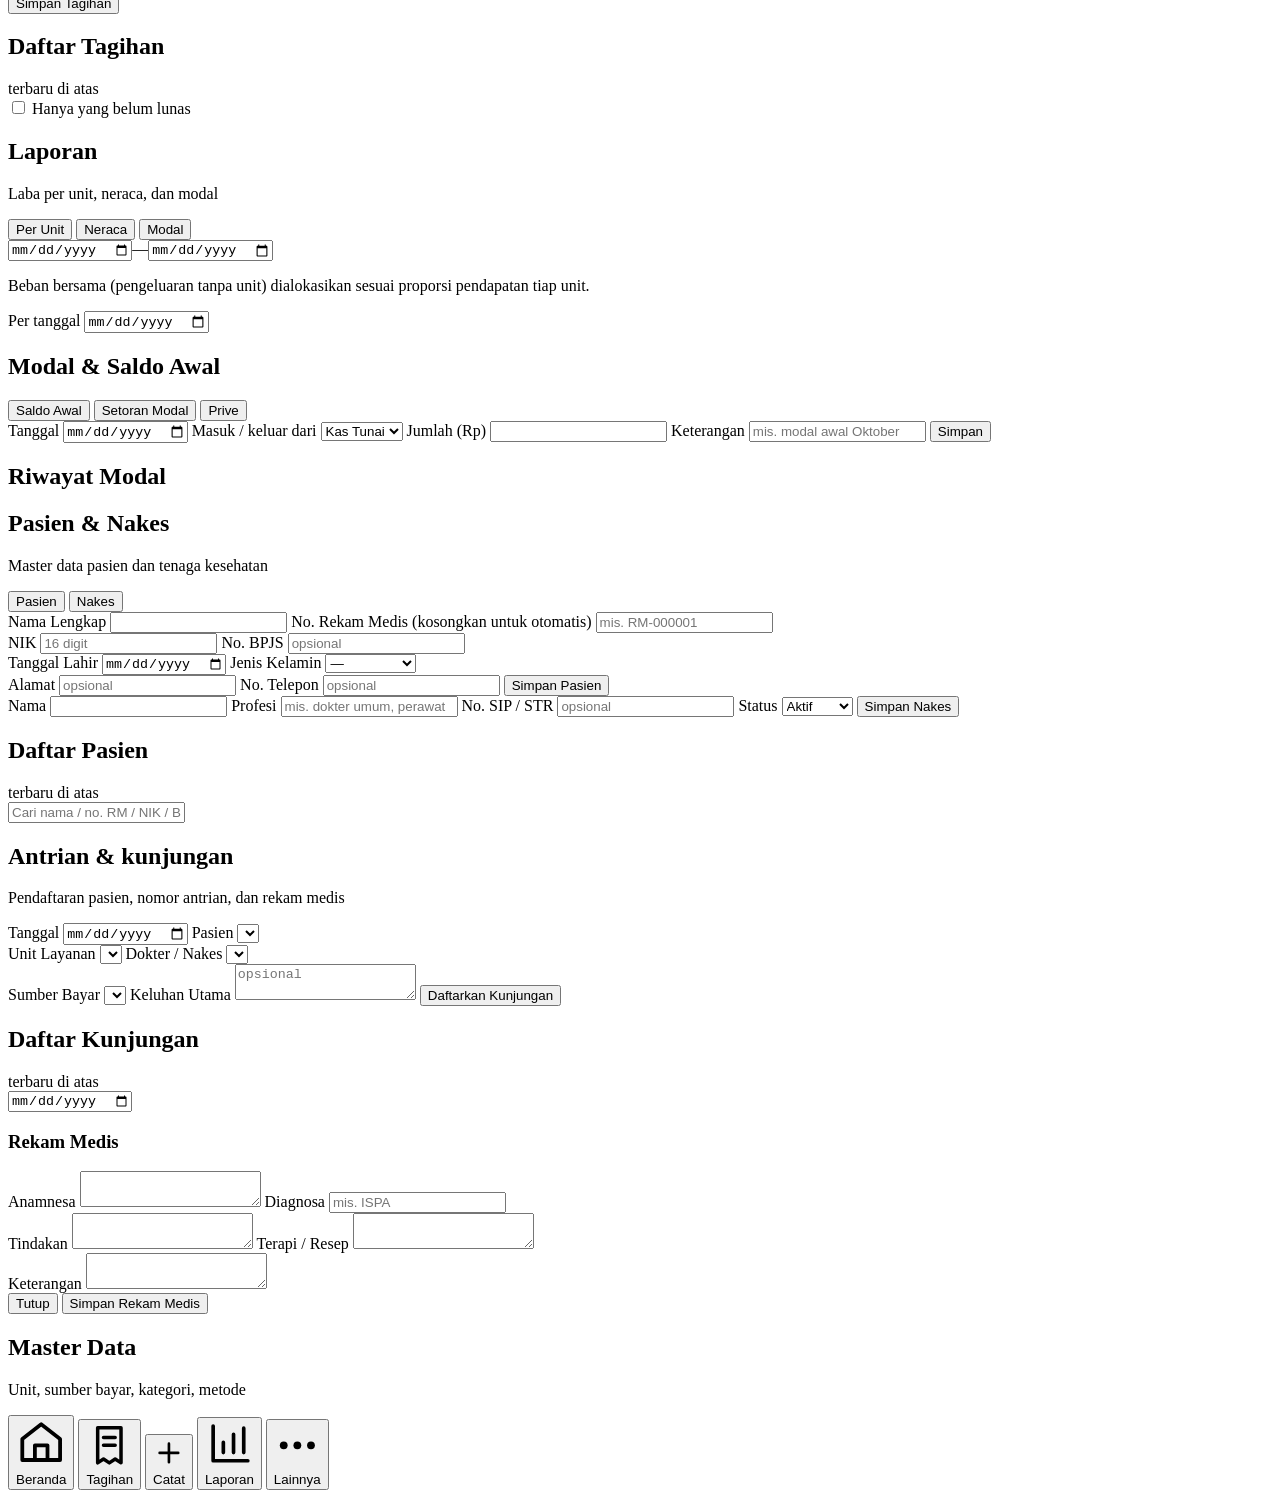
==== commit cd27f978: "Implement mobile dashboard mockup" ====
--- a/src/klinik_famitra_app/static/index.html
+++ b/src/klinik_famitra_app/static/index.html
@@ -146,29 +146,29 @@
     <div class="fm-mobile-head">
       <img src="/static/logo.jpeg" alt="Logo Fa-Mitra">
       <div class="fm-who"><small>Selamat datang kembali</small><b id="fm-user-name">Administrator</b></div>
-      <button class="fm-icon-btn" type="button" aria-label="Notifikasi" onclick="showToast('Belum ada notifikasi baru')">♧<i></i></button>
-      <button class="fm-icon-btn" type="button" aria-label="Pengaturan" onclick="switchView('pengaturan')">⚙</button>
+      <button class="fm-icon-btn" type="button" aria-label="Notifikasi" onclick="document.getElementById('mobile-more').showModal()"><svg aria-hidden="true" viewBox="0 0 24 24"><path d="M6 16V11a6 6 0 0 1 12 0v5l2 2H4l2-2ZM10 21h4"/></svg><i></i></button>
+      <button class="fm-icon-btn" type="button" aria-label="Pengaturan" onclick="document.getElementById('mobile-more').showModal()"><svg aria-hidden="true" viewBox="0 0 24 24"><path d="M12 15a3 3 0 1 0 0-6 3 3 0 0 0 0 6ZM19 12l2-1-2-4-2 1-2-1-.5-2.5h-4L9 7 7 8 5 7l-2 4 2 1-2 1 2 4 2-1 2 1 .5 2.5h4L15 17l2 1 2-4-2-1 2-1Z"/></svg></button>
     </div>
     <div class="fm-dashboard">
       <div class="fm-hero">
         <div class="fm-hero-inner">
           <div class="fm-hero-top"><span>Total dana klinik</span><div>
-            <button type="button" class="fm-chip fm-eye" id="fm-eye" aria-label="Sembunyikan saldo">◉</button>
-            <button type="button" class="fm-chip" id="fm-period">Bulan ini⌄</button>
+            <button type="button" class="fm-chip fm-eye" id="fm-eye" aria-label="Sembunyikan saldo" aria-pressed="false"><svg aria-hidden="true" viewBox="0 0 24 24"><path d="M2 12s4-7 10-7 10 7 10 7-4 7-10 7S2 12 2 12Z"/><circle cx="12" cy="12" r="3"/></svg></button>
+            <button type="button" class="fm-chip" id="fm-period" aria-controls="dash-period-controls">Bulan ini<svg aria-hidden="true" viewBox="0 0 24 24"><path d="m6 9 6 6 6-6"/></svg></button>
           </div></div>
           <div class="fm-total" id="card-dana">—</div>
           <div class="fm-split" id="dana-bar"><span></span><span></span></div>
           <div class="fm-balance"><span>Kas tunai <b id="card-tunai">—</b></span><span>Rekening <b id="card-bank">—</b></span></div>
           <div class="fm-actions">
-            <button type="button" onclick="switchView('transaksi')">＋ Catat</button>
-            <button type="button" onclick="switchView('tagihan')">▤ Tagihan</button>
-            <button type="button" onclick="switchView('laporan')">▥ Laporan</button>
+            <button type="button" onclick="switchView('transaksi')"><svg aria-hidden="true" viewBox="0 0 24 24"><path d="M12 5v14M5 12h14"/></svg>Catat</button>
+            <button type="button" onclick="switchView('tagihan')"><svg aria-hidden="true" viewBox="0 0 24 24"><path d="M6 3h12v18l-3-2-3 2-3-2-3 2V3ZM9 8h6m-6 4h6"/></svg>Tagihan</button>
+            <button type="button" onclick="switchView('laporan')"><svg aria-hidden="true" viewBox="0 0 24 24"><path d="M5 20V11M12 20V4M19 20v-6M3 20h18"/></svg>Laporan</button>
           </div>
         </div>
         <div class="fm-stamp" id="dash-stamp">— · Diperbarui otomatis</div>
       </div>
       <div class="fm-section-head"><h2>Ringkasan <span id="dash-periode-label">Bulan ini</span></h2>
-        <div class="seg-period fm-period-toggle" role="group" aria-label="Periode dashboard">
+        <div id="dash-period-controls" class="seg-period fm-period-toggle" role="group" aria-label="Periode dashboard">
           <button type="button" data-periode="hari">Hari ini</button><button type="button" data-periode="bulan" class="active" aria-pressed="true">Bulan ini</button><button type="button" data-periode="kustom">Kustom</button>
         </div>
       </div>
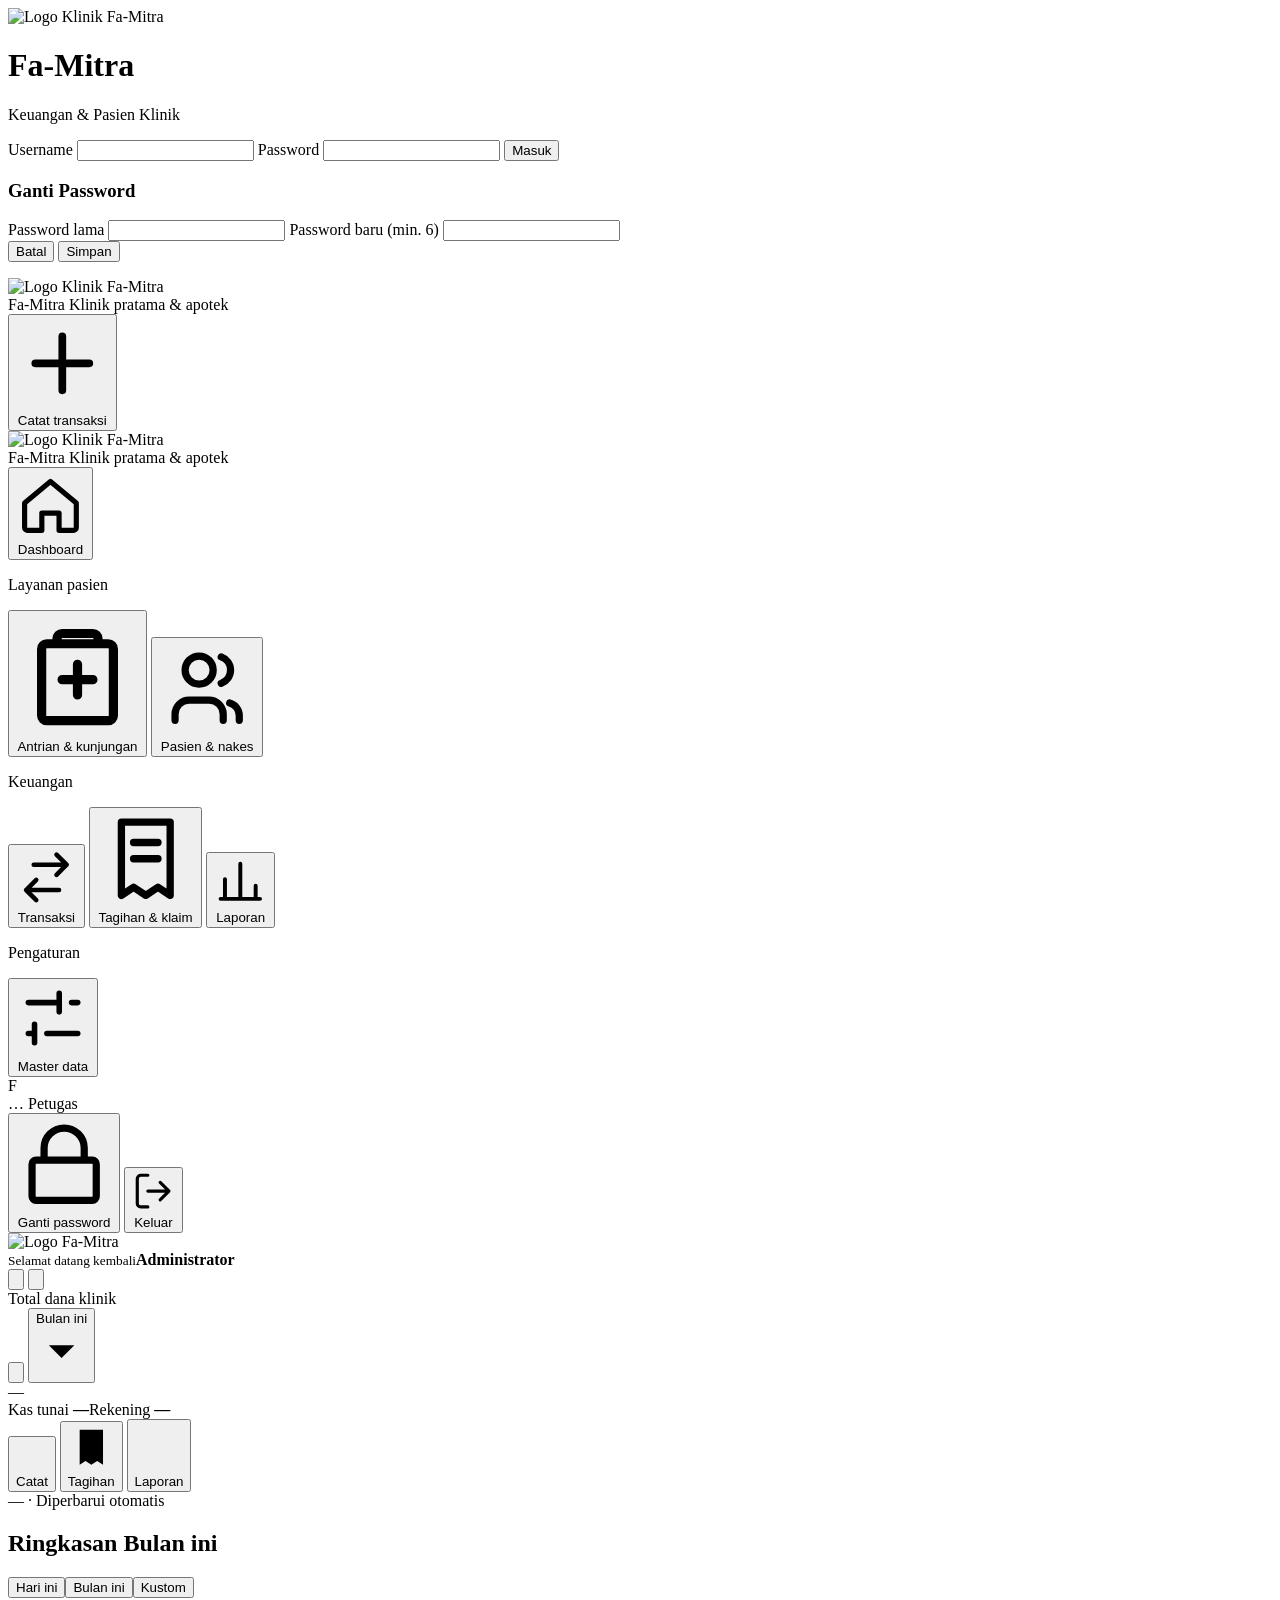
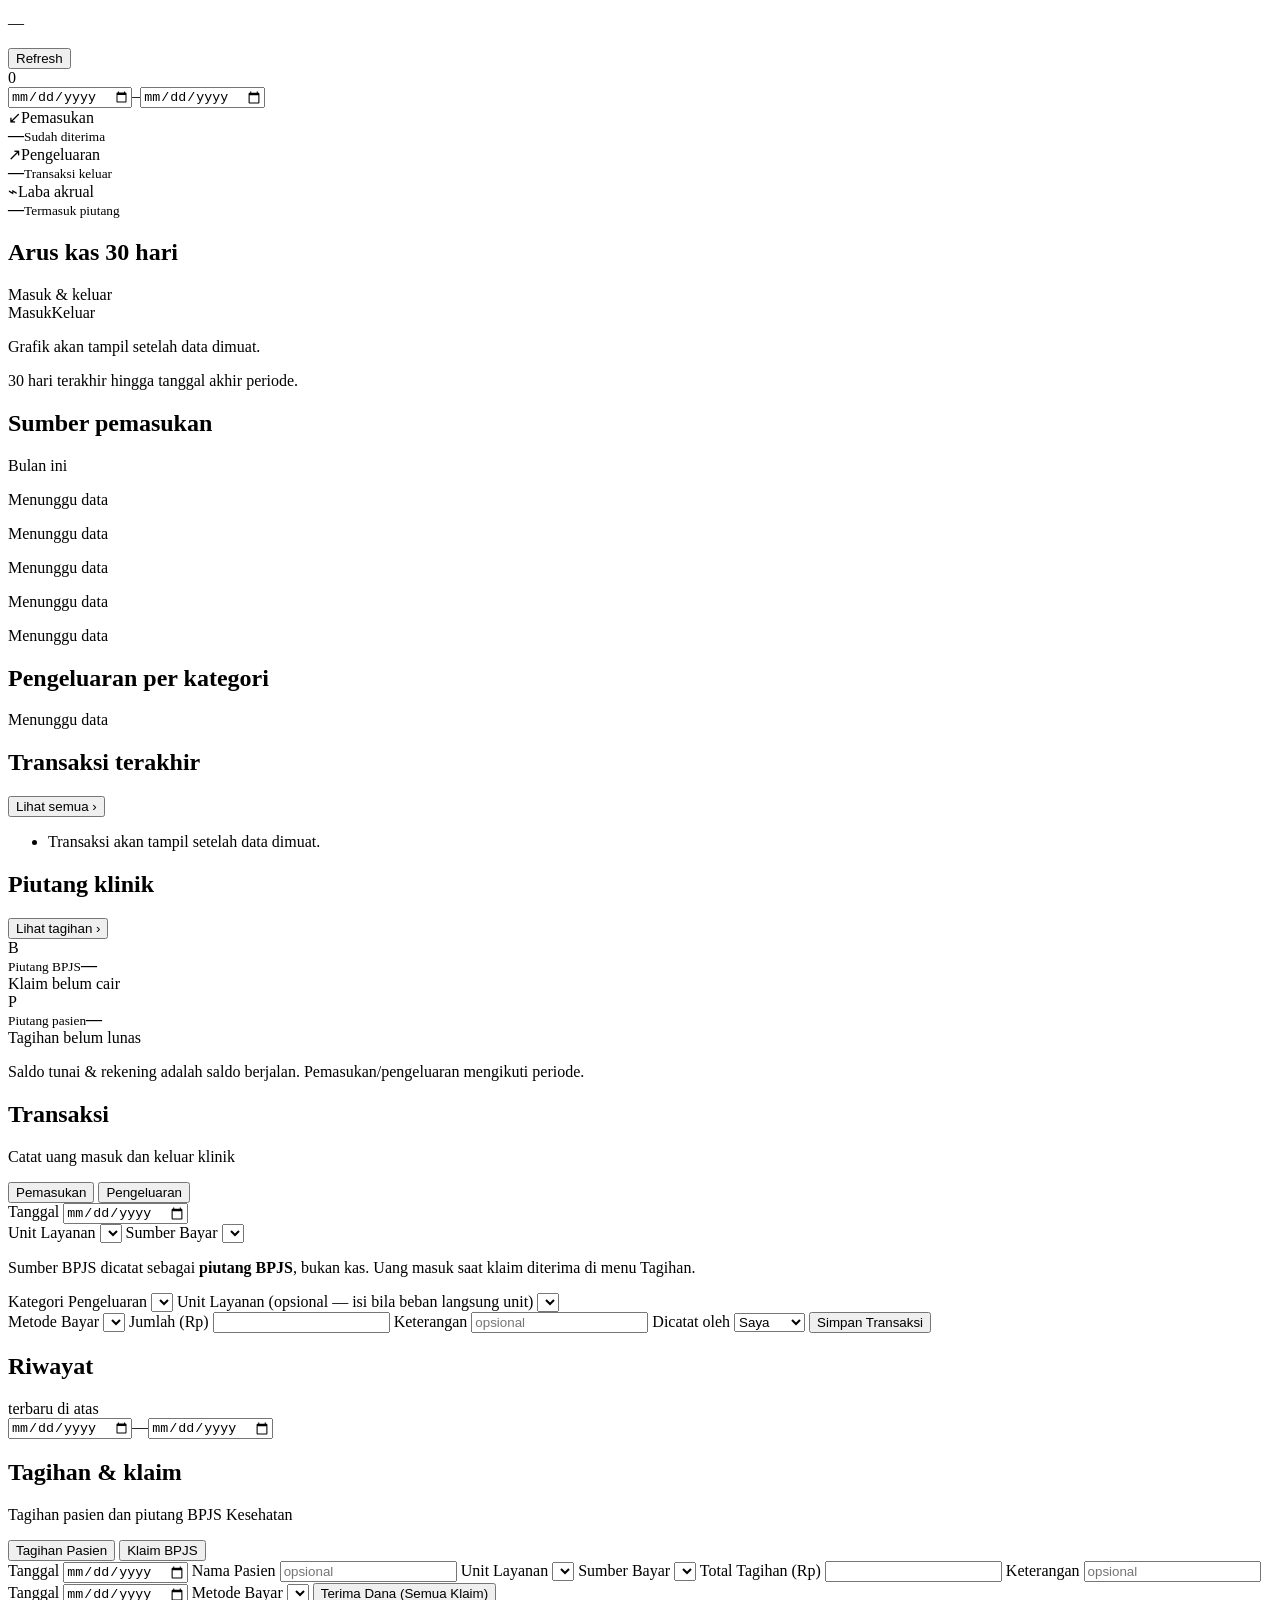
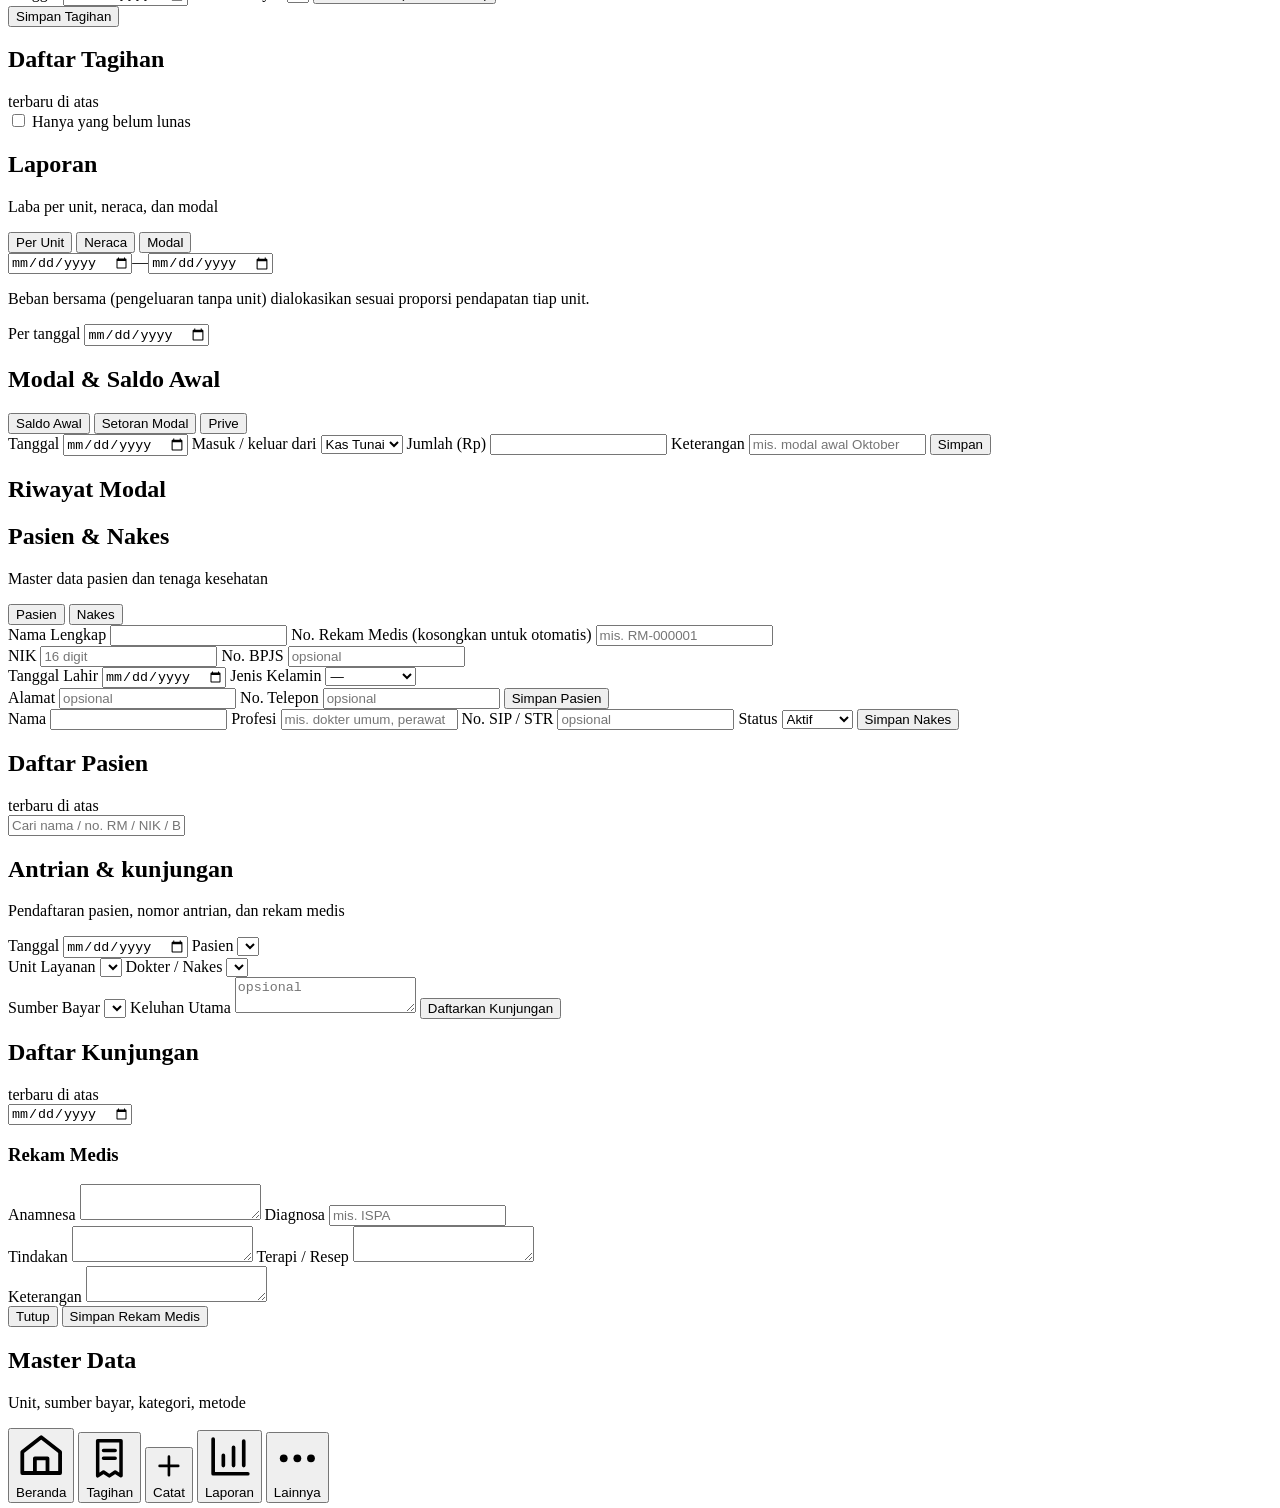
==== commit 59fe7aaf: "Refine dashboard details to match mobile mockup" ====
--- a/src/klinik_famitra_app/static/index.html
+++ b/src/klinik_famitra_app/static/index.html
@@ -181,7 +181,7 @@
       <div class="fm-section-head"><h2>Arus kas 30 hari</h2><span class="fm-muted">Masuk & keluar</span></div>
       <article class="fm-card fm-chart-card"><div class="fm-chart-legend"><span><i class="fm-line-in"></i>Masuk</span><span><i class="fm-line-out"></i>Keluar</span></div><div id="chart-tren" class="chart-box"><p class="empty-state">Grafik akan tampil setelah data dimuat.</p></div><p class="fm-chart-note">30 hari terakhir hingga tanggal akhir periode.</p></article>
       <div class="fm-section-head"><h2>Sumber pemasukan</h2><span class="fm-muted">Bulan ini</span></div>
-      <article class="fm-card"><div class="seg-tabs" role="tablist" aria-label="Kelompokkan pemasukan"><button type="button" role="tab" data-rekap="unit" aria-selected="true" class="active">Unit layanan</button><button type="button" role="tab" data-rekap="sumber" aria-selected="false">Sumber bayar</button><button type="button" role="tab" data-rekap="metode" aria-selected="false">Metode bayar</button></div><div id="rekap-utama" class="bar-list"><p class="empty-state">Menunggu data</p></div><div id="rekap-unit" class="rekap hidden"><p class="empty-state">Menunggu data</p></div><div id="rekap-sumber" class="rekap hidden"><p class="empty-state">Menunggu data</p></div><div id="rekap-metode" class="rekap hidden"><p class="empty-state">Menunggu data</p></div></article>
+      <article class="fm-card fm-source-card"><div id="chart-donut" class="donut-box"><p class="empty-state">Menunggu data</p></div><div id="donut-legend" class="donut-legend"></div><div id="rekap-utama" class="bar-list fm-source-fallback"><p class="empty-state">Menunggu data</p></div><div id="rekap-unit" class="rekap hidden"><p class="empty-state">Menunggu data</p></div><div id="rekap-sumber" class="rekap hidden"><p class="empty-state">Menunggu data</p></div><div id="rekap-metode" class="rekap hidden"><p class="empty-state">Menunggu data</p></div></article>
       <div class="fm-section-head"><h2>Pengeluaran per kategori</h2></div><article class="fm-card"><div id="rekap-kategori" class="bar-list"><p class="empty-state">Menunggu data</p></div></article>
       <div class="fm-section-head"><h2>Transaksi terakhir</h2><button type="button" class="fm-text-link" onclick="switchView('transaksi')">Lihat semua ›</button></div><article class="fm-card"><ul id="dashboard-recent" class="tx-list"><li class="empty-state">Transaksi akan tampil setelah data dimuat.</li></ul></article>
       <div class="fm-section-head"><h2>Piutang klinik</h2><button type="button" class="fm-text-link" onclick="switchView('tagihan')">Lihat tagihan ›</button></div><article class="fm-card fm-debt"><div class="fm-debt-row"><span class="fm-debt-icon">B</span><div><small>Piutang BPJS</small><b id="card-piutang">—</b></div><span class="fm-debt-caption">Klaim belum cair</span></div><div class="fm-debt-row"><span class="fm-debt-icon patient">P</span><div><small>Piutang pasien</small><b id="card-piutang-pasien">—</b></div><span class="fm-debt-caption">Tagihan belum lunas</span></div></article>
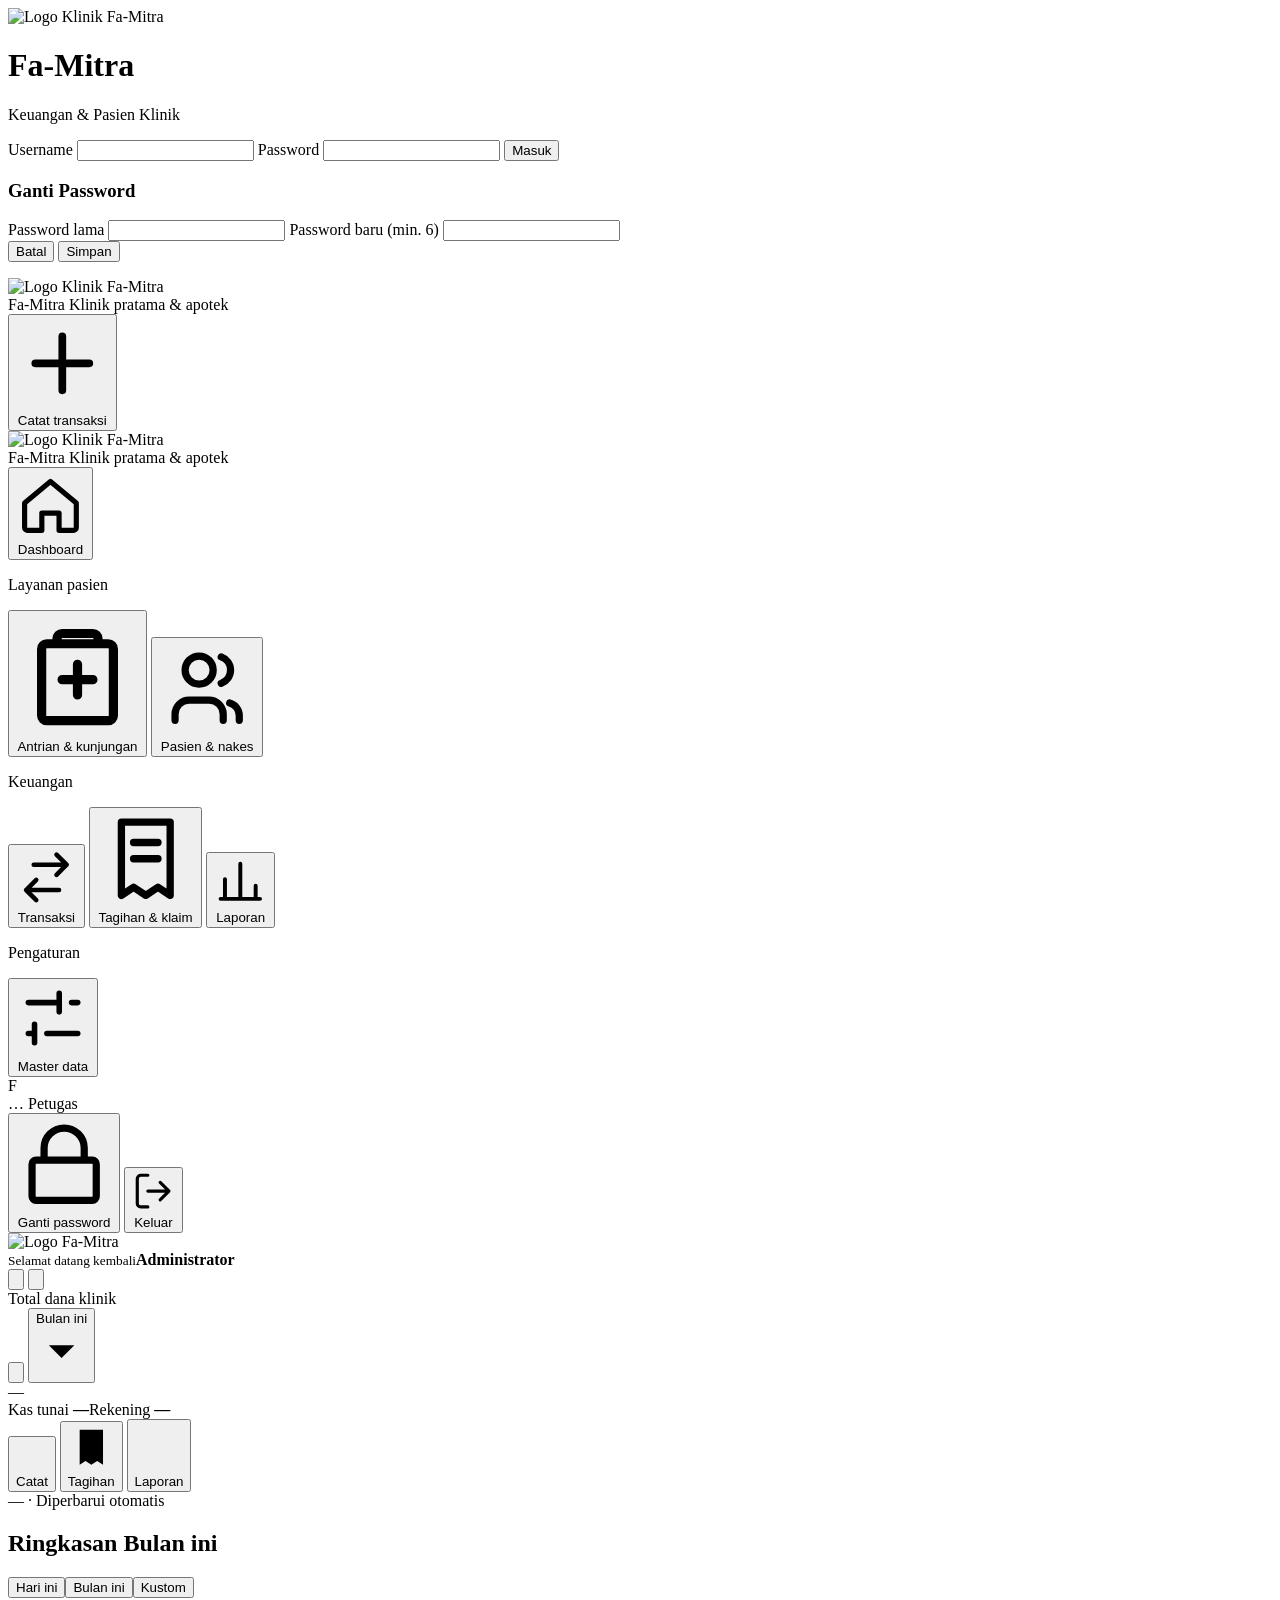
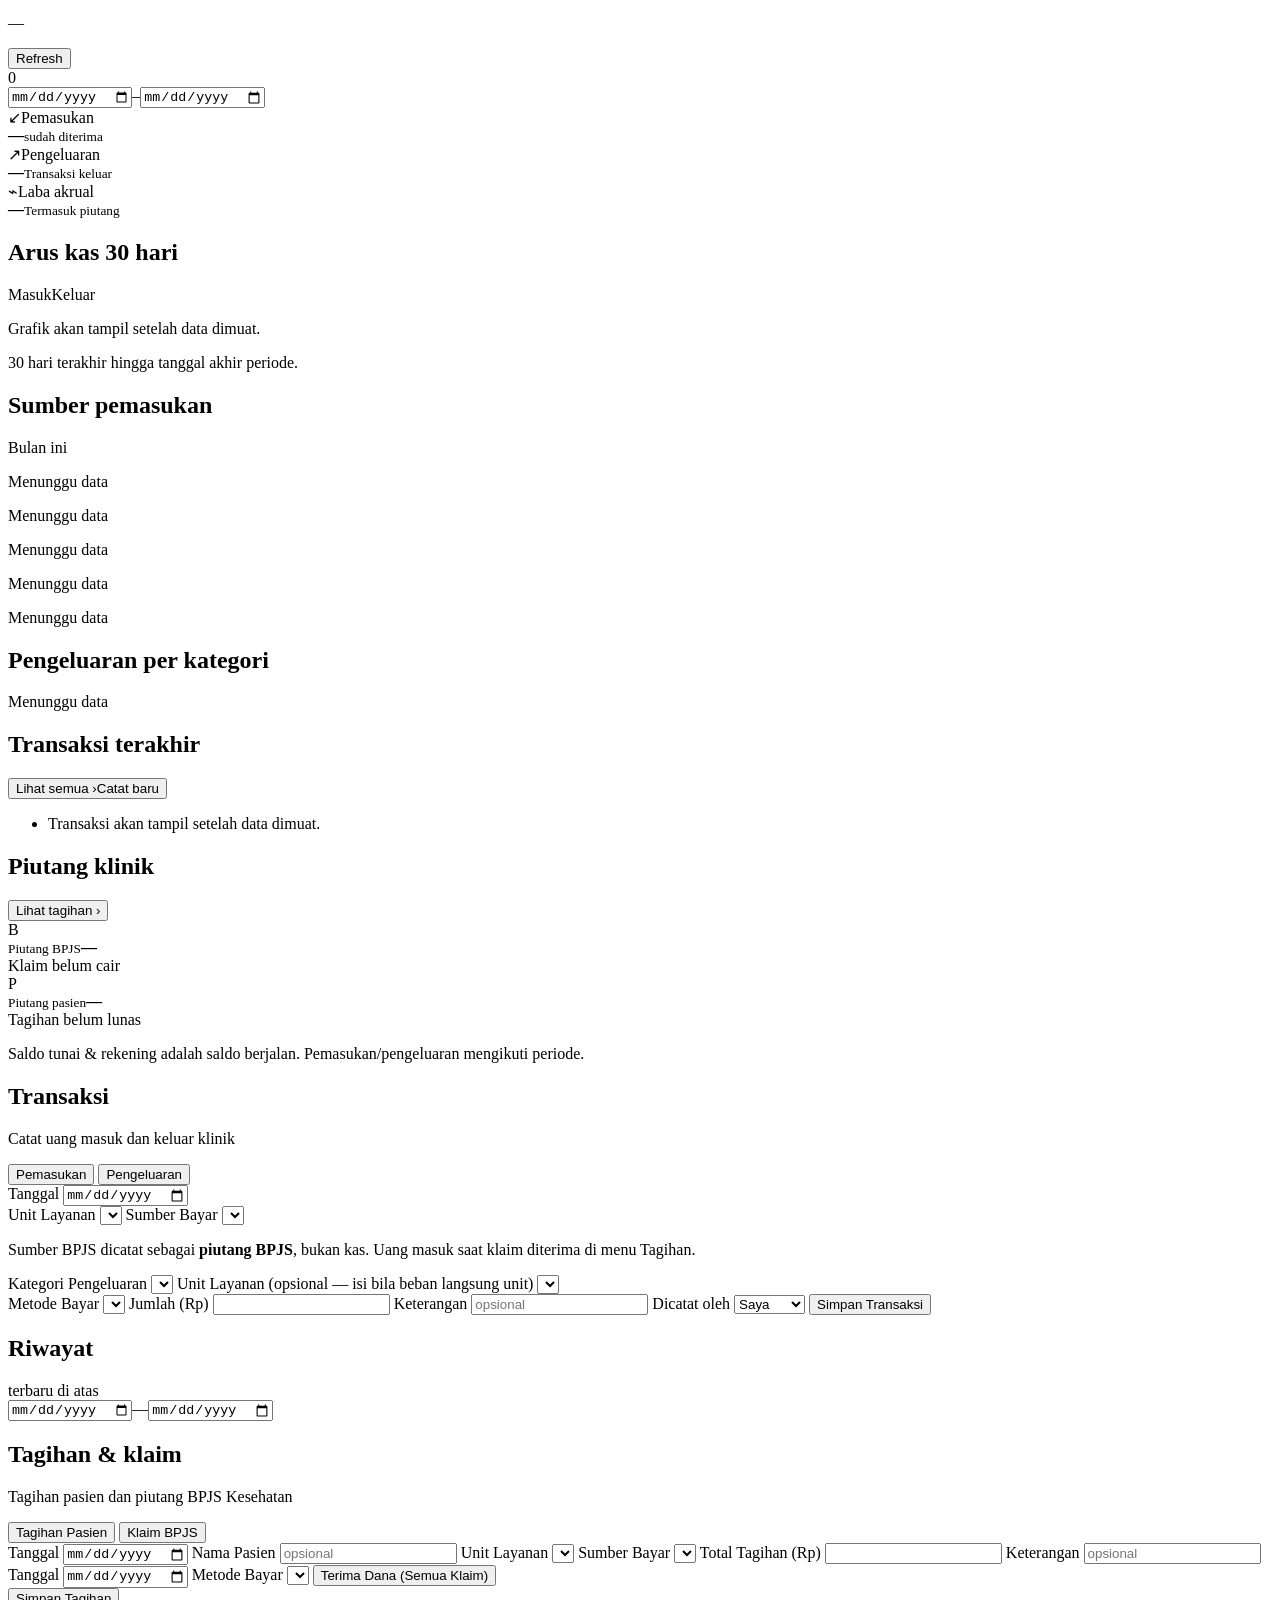
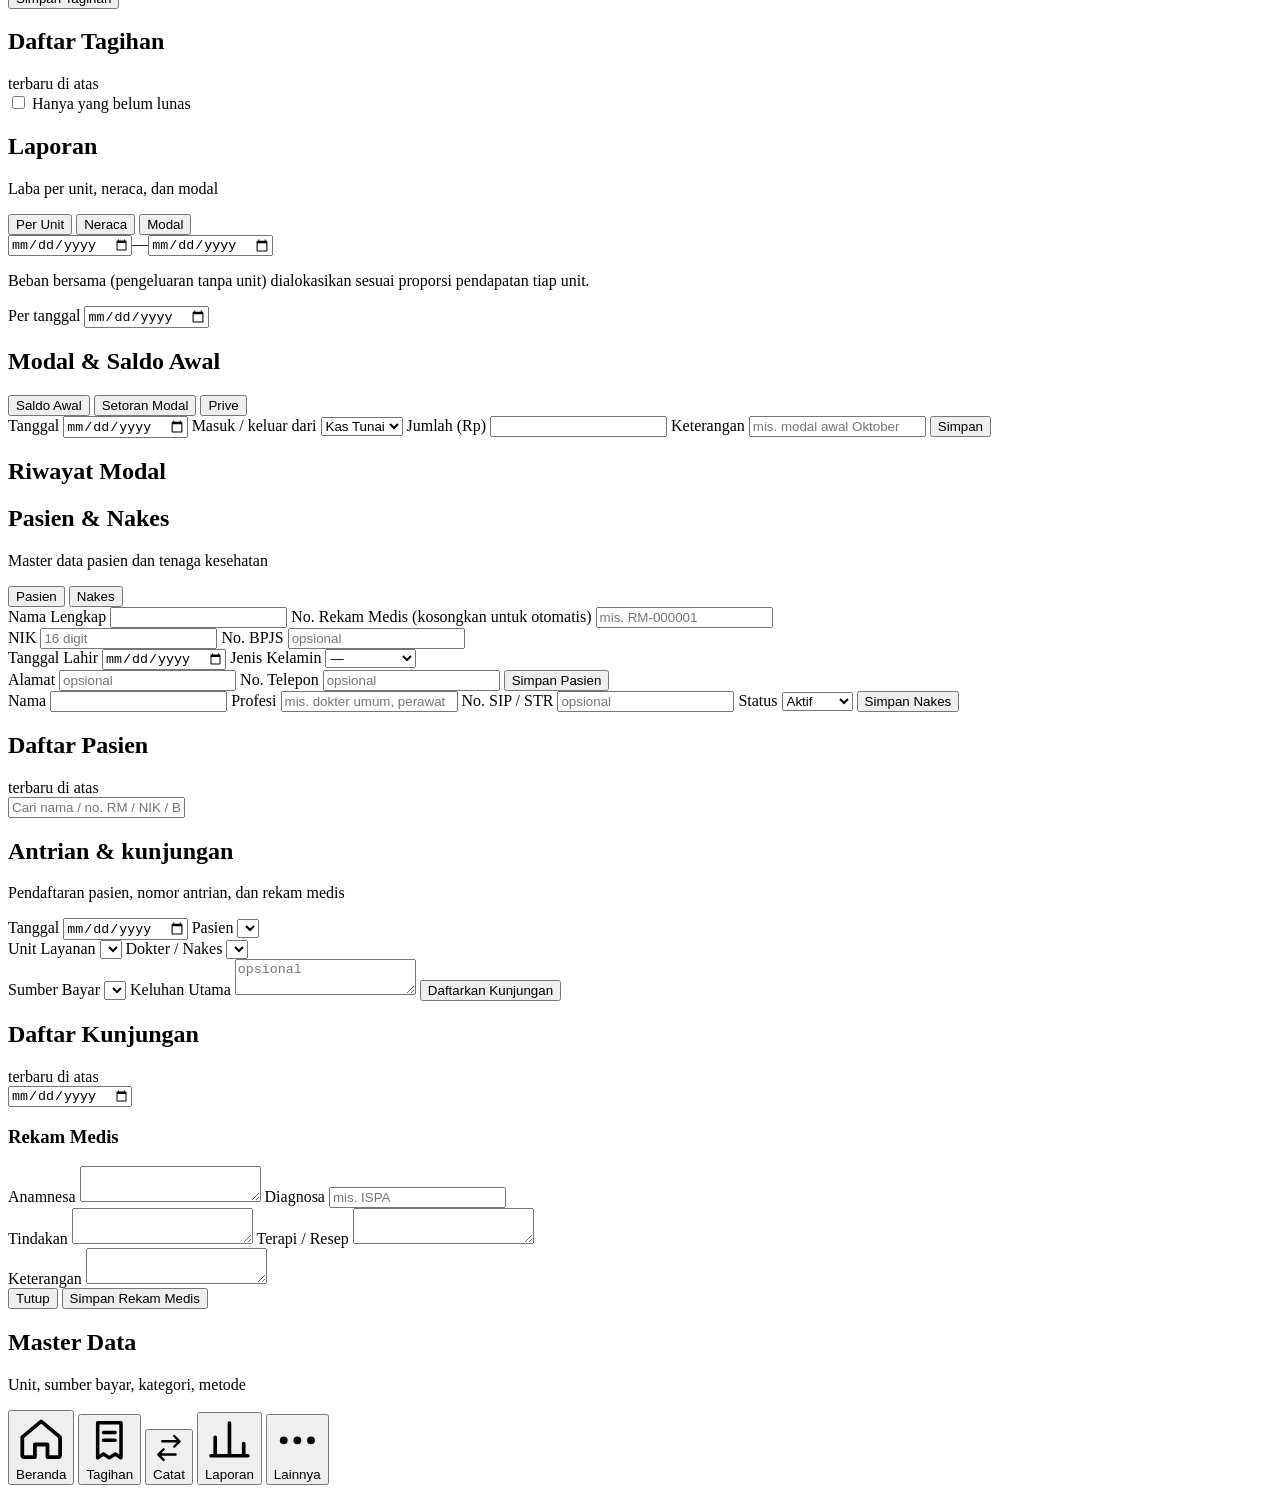
==== commit 459de98c: "Apply user dashboard refinements" ====
--- a/src/klinik_famitra_app/static/index.html
+++ b/src/klinik_famitra_app/static/index.html
@@ -4,6 +4,9 @@
   <meta charset="UTF-8">
   <meta name="viewport" content="width=device-width, initial-scale=1.0">
   <title>Klinik Fa-Mitra — Keuangan</title>
+  <link rel="preconnect" href="https://fonts.googleapis.com">
+  <link rel="preconnect" href="https://fonts.gstatic.com" crossorigin>
+  <link href="https://fonts.googleapis.com/css2?family=Plus+Jakarta+Sans:wght@400;500;600;700;800&display=swap" rel="stylesheet">
   <link rel="stylesheet" href="/static/style.css">
 </head>
 <body>
@@ -174,18 +177,18 @@
       </div>
       <p class="page-date fm-hidden" id="dash-tanggal">—</p><button id="dash-refresh" class="fm-hidden" type="button">Refresh</button><div id="dash-todo" class="fm-hidden"></div><span id="todo-count" class="fm-hidden">0</span><div class="fm-date-range" id="dash-range-wrap"><input type="date" id="dash-dari" aria-label="Tanggal mulai"><span>–</span><input type="date" id="dash-sampai" aria-label="Tanggal akhir"></div>
       <div class="fm-summary-grid">
-        <article class="fm-stat"><div><span class="fm-stat-icon positive">↙</span>Pemasukan</div><b class="positive" id="card-masuk">—</b><small>Sudah diterima</small></article>
+        <article class="fm-stat"><div><span class="fm-stat-icon positive">↙</span>Pemasukan</div><b class="positive" id="card-masuk">—</b><small>sudah diterima</small></article>
         <article class="fm-stat"><div><span class="fm-stat-icon neutral">↗</span>Pengeluaran</div><b id="card-keluar">—</b><small id="sub-keluar">Transaksi keluar</small></article>
         <article class="fm-stat fm-stat-profit"><div><span class="fm-stat-icon brand">⌁</span>Laba akrual</div><b id="card-laba">—</b><small id="sub-laba">Termasuk piutang</small></article>
       </div>
-      <div class="fm-section-head"><h2>Arus kas 30 hari</h2><span class="fm-muted">Masuk & keluar</span></div>
-      <article class="fm-card fm-chart-card"><div class="fm-chart-legend"><span><i class="fm-line-in"></i>Masuk</span><span><i class="fm-line-out"></i>Keluar</span></div><div id="chart-tren" class="chart-box"><p class="empty-state">Grafik akan tampil setelah data dimuat.</p></div><p class="fm-chart-note">30 hari terakhir hingga tanggal akhir periode.</p></article>
+      <div class="fm-section-head"><h2>Arus kas 30 hari</h2></div>
+      <article class="fm-card fm-chart-card"><div class="fm-chart-legend"><span><i class="fm-line-in"></i>Masuk</span><span><i class="fm-line-out"></i>Keluar</span></div><div id="chart-tren" class="chart-box"><p class="empty-state">Grafik akan tampil setelah data dimuat.</p></div><p class="fm-chart-note fm-extra">30 hari terakhir hingga tanggal akhir periode.</p></article>
       <div class="fm-section-head"><h2>Sumber pemasukan</h2><span class="fm-muted">Bulan ini</span></div>
       <article class="fm-card fm-source-card"><div id="chart-donut" class="donut-box"><p class="empty-state">Menunggu data</p></div><div id="donut-legend" class="donut-legend"></div><div id="rekap-utama" class="bar-list fm-source-fallback"><p class="empty-state">Menunggu data</p></div><div id="rekap-unit" class="rekap hidden"><p class="empty-state">Menunggu data</p></div><div id="rekap-sumber" class="rekap hidden"><p class="empty-state">Menunggu data</p></div><div id="rekap-metode" class="rekap hidden"><p class="empty-state">Menunggu data</p></div></article>
-      <div class="fm-section-head"><h2>Pengeluaran per kategori</h2></div><article class="fm-card"><div id="rekap-kategori" class="bar-list"><p class="empty-state">Menunggu data</p></div></article>
-      <div class="fm-section-head"><h2>Transaksi terakhir</h2><button type="button" class="fm-text-link" onclick="switchView('transaksi')">Lihat semua ›</button></div><article class="fm-card"><ul id="dashboard-recent" class="tx-list"><li class="empty-state">Transaksi akan tampil setelah data dimuat.</li></ul></article>
-      <div class="fm-section-head"><h2>Piutang klinik</h2><button type="button" class="fm-text-link" onclick="switchView('tagihan')">Lihat tagihan ›</button></div><article class="fm-card fm-debt"><div class="fm-debt-row"><span class="fm-debt-icon">B</span><div><small>Piutang BPJS</small><b id="card-piutang">—</b></div><span class="fm-debt-caption">Klaim belum cair</span></div><div class="fm-debt-row"><span class="fm-debt-icon patient">P</span><div><small>Piutang pasien</small><b id="card-piutang-pasien">—</b></div><span class="fm-debt-caption">Tagihan belum lunas</span></div></article>
-      <p class="fm-footnote" id="dash-hint">Saldo tunai & rekening adalah saldo berjalan. Pemasukan/pengeluaran mengikuti periode.</p>
+      <div class="fm-section-head fm-extra"><h2>Pengeluaran per kategori</h2></div><article class="fm-card fm-extra"><div id="rekap-kategori" class="bar-list"><p class="empty-state">Menunggu data</p></div></article>
+      <div class="fm-section-head"><h2>Transaksi terakhir</h2><button type="button" class="fm-text-link" onclick="switchView('transaksi')"><span class="fm-only-desktop">Lihat semua ›</span><span class="fm-only-mobile">Catat baru</span></button></div><article class="fm-card"><ul id="dashboard-recent" class="tx-list"><li class="empty-state">Transaksi akan tampil setelah data dimuat.</li></ul></article>
+      <div class="fm-section-head fm-extra"><h2>Piutang klinik</h2><button type="button" class="fm-text-link" onclick="switchView('tagihan')">Lihat tagihan ›</button></div><article class="fm-card fm-debt fm-extra"><div class="fm-debt-row"><span class="fm-debt-icon">B</span><div><small>Piutang BPJS</small><b id="card-piutang">—</b></div><span class="fm-debt-caption">Klaim belum cair</span></div><div class="fm-debt-row"><span class="fm-debt-icon patient">P</span><div><small>Piutang pasien</small><b id="card-piutang-pasien">—</b></div><span class="fm-debt-caption">Tagihan belum lunas</span></div></article>
+      <p class="fm-footnote fm-extra" id="dash-hint">Saldo tunai & rekening adalah saldo berjalan. Pemasukan/pengeluaran mengikuti periode.</p>
     </div>
   </section>
 
@@ -540,10 +543,10 @@
 </main>
 
 <nav class="tabbar" aria-label="Navigasi seluler">
-  <button type="button" data-view="dashboard" class="active" aria-current="page"><svg aria-hidden="true" viewBox="0 0 24 24" fill="none" stroke="currentColor" stroke-width="1.8" stroke-linecap="round" stroke-linejoin="round"><path d="m3 10 9-7 9 7v10H3Z M9 20v-7h6v7"/></svg><span>Beranda</span></button>
+  <button type="button" data-view="dashboard" class="active" aria-current="page"><svg aria-hidden="true" viewBox="0 0 24 24" fill="none" stroke="currentColor" stroke-width="1.8" stroke-linecap="round" stroke-linejoin="round"><path d="M3 11.5 12 4l9 7.5V20a1 1 0 0 1-1 1h-5v-6H9v6H4a1 1 0 0 1-1-1z"/></svg><span>Beranda</span></button>
   <button type="button" data-view="tagihan"><svg aria-hidden="true" viewBox="0 0 24 24" fill="none" stroke="currentColor" stroke-width="1.8" stroke-linecap="round" stroke-linejoin="round"><path d="M6 3h12v18l-3-2-3 2-3-2-3 2V3Z M9 8h6m-6 4h6"/></svg><span>Tagihan</span></button>
-  <button type="button" class="mobile-create" data-view="transaksi" aria-label="Catat transaksi"><svg aria-hidden="true" viewBox="0 0 24 24" fill="none" stroke="currentColor" stroke-width="2" stroke-linecap="round"><path d="M12 5v14M5 12h14"/></svg><span>Catat</span></button>
-  <button type="button" data-view="laporan"><svg aria-hidden="true" viewBox="0 0 24 24" fill="none" stroke="currentColor" stroke-width="1.8" stroke-linecap="round" stroke-linejoin="round"><path d="M4 3v17h17M9 16v-5m5 5V7m5 9V4"/></svg><span>Laporan</span></button>
+  <button type="button" class="mobile-create" data-view="transaksi" aria-label="Catat transaksi"><svg aria-hidden="true" viewBox="0 0 24 24" fill="none" stroke="currentColor" stroke-width="1.8" stroke-linecap="round" stroke-linejoin="round"><path d="M7 7h13M16 3l4 4-4 4M17 17H4M8 13l-4 4 4 4"/></svg><span>Catat</span></button>
+  <button type="button" data-view="laporan"><svg aria-hidden="true" viewBox="0 0 24 24" fill="none" stroke="currentColor" stroke-width="1.8" stroke-linecap="round" stroke-linejoin="round"><path d="M5 20V11M12 20V4M19 20v-6M3 20h18"/></svg><span>Laporan</span></button>
   <button type="button" id="mobile-more-toggle" aria-controls="mobile-more" aria-expanded="false" aria-haspopup="dialog"><svg aria-hidden="true" viewBox="0 0 24 24" fill="currentColor"><circle cx="5" cy="12" r="2"/><circle cx="12" cy="12" r="2"/><circle cx="19" cy="12" r="2"/></svg><span>Lainnya</span></button>
 </nav>
 <dialog id="mobile-more" class="mobile-more" aria-labelledby="mobile-more-title">
